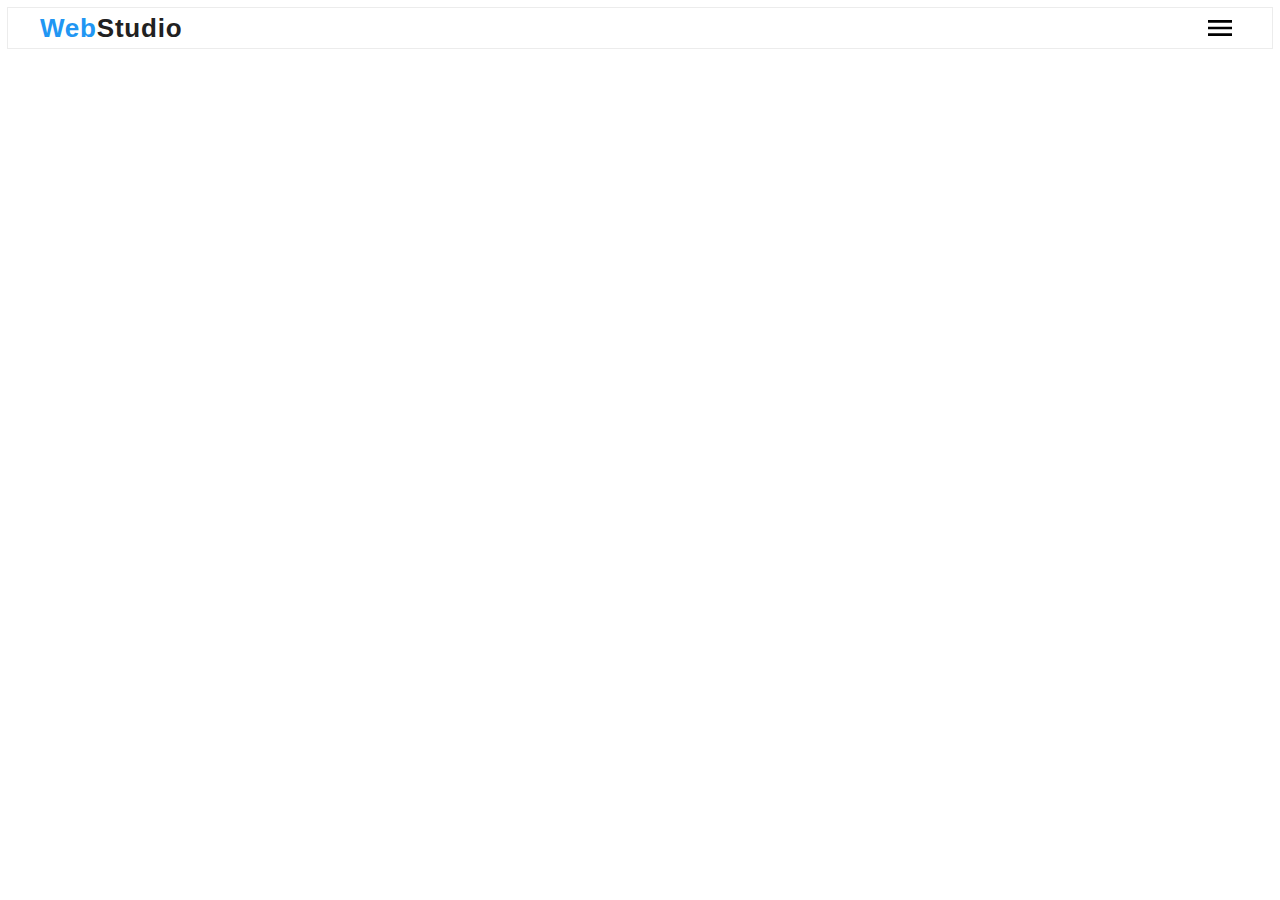
==== index.html @ 84f1f4fd "mob-menu" ====
<!DOCTYPE html>
<html lang="ru">
	<head>
		<meta charset="UTF-8" />
		<meta http-equiv="X-UA-Compatible" content="IE=edge" />
		<meta name="viewport" content="width=device-width, initial-scale=1.0" />
		<title>Document</title>
		<link rel="preconnect" href="https://fonts.googleapis.com" />
		<link rel="preconnect" href="https://fonts.gstatic.com" crossorigin />
		<link
			href="https://fonts.googleapis.com/css2?family=Montserrat:wght@400;500;700&family=Roboto&display=swap"
			rel="stylesheet"
		/>
		<link
			rel="stylesheet"
			href="https://cdnjs.cloudflare.com/ajax/libs/modern-normalize/1.1.0/modern-normalize.min.css"
			integrity="sha512-wpPYUAdjBVSE4KJnH1VR1HeZfpl1ub8YT/NKx4PuQ5NmX2tKuGu6U/JRp5y+Y8XG2tV+wKQpNHVUX03MfMFn9Q=="
			crossorigin="anonymous"
			referrerpolicy="no-referrer"
		/>
		
		<link rel="stylesheet" href="./css/main.min.css" />

	</head>
	<body>
		<!--Шапка-->
		<header class="header">
			<div class="header__container container">
				<nav class="header__site-nav">
					<a class="header__logo logo" href="./index.html">
						Web<span class="logo--black">Studio</span>
					</a>
					<ul class="header-nav">
						<li class="header-nav__item">
							<a class="header-nav__link nav-link nav-link--current nav-link--active " href="./index.html">Студия</a>
						</li>
						<li class="header-nav__item">
							<a class="header-nav__link" href="./portfolio.html">Портфолио</a>
						</li>
						<li class="header-nav__item">
							<a class="header-nav__link" href="#">Контакты</a>
						</li>
					</ul>
				</nav>

				<ul class="header-contacts">
					<li class="header-contacts__item">
						<a class="header-contacts__link " href="mailto:info@devstudio.com">
							<svg class="header-contacts__icons" width="16" height="12">
								<use href="./images/icons.svg#envelope"></use>
							</svg>
							info@devstudio.com
						</a>
					</li>
					<li class="header-contacts__item">
						<a class=" header-contacts__link " href="tel:+380961111111">
							<svg class="header-contacts__icons" width="10" height="16">
								<use href="./images/icons.svg#smartphone"></use>
							</svg>
							+38 096 111 11 11
						</a>
					</li>
				</ul>
				<button type="button" class="header-menu-btn" data-open-menu >
					<svg class="header-menu-btn__icon" width="24" height="16">
						<use href="./images/icons.svg#icon-menu"></use>
					</svg>
				</button>
				<div class="mob-menu mob-menu--relative is-hidden" data-mob-menu >
					
					<button type="button" class="close-menu-btn" data-close-menu>
						<svg class="close-menu-btn__icon" width="18" height="18">
							<use href="./images/icons.svg#vector"></use>
						</svg>
					</button>

					<ul class="mob-menu-list">
					<li class="mob-menu-list__item">
						<a class="mob-menu-list__link mob-menu-active" href="./index.html">Студия</a>
					</li>
					<li class="mob-menu-list__item">
						<a class="mob-menu-list__link" href="./portfolio.html">Портфолио</a>
					</li>
					<li class="mob-menu-list__item">
						<a class="mob-menu-list__link" href="#">Контакты</a>
					</li>
					</ul>
					<div class="mob-menu-connect">
					<a class=" mob-menu-tel mob-menu-tel--indent" href="tel:+380961111111">
						+38 096 111 11 11
					</a>
					<a class="mob-menu-mail mob-menu-mail--indent" href="mailto:info@devstudio.com">						
						info@devstudio.com
					</a>
					<ul class="mob-social-list">
                        <li class="mob-social-list__item">
							<a href="#" class="mob-social-list__link social-dash social-dash--indent">
							Instagram
							</a>
						</li>
						<li class="mob-social-list__item">
							<a href="#" class="mob-social-list__link social-dash">
							Twitter
							</a>
						</li>
						<li class="mob-social-list__item">
							<a href="#" class="mob-social-list__link social-dash">
							Facebook
							</a>
						</li>
						<li class="mob-social-list__item">
							<a href="#" class="mob-social-list__link">
							LinkedIn
							</a>
						</li>
					</ul>
					</div>
					
				</div>
			</div>
		</header>

		<!--<main>-->
			<!-- Герой-->
			<!--<section class="hero hero--indent">
				<div class="container hero__container">
					<h1 class="hero__title">Эффективные решения для вашего бизнеса</h1>
					<button class="hero__button" type="button" data-modal-open>Заказать услугу</button>
				</div>
			</section>-->
			<!--Особенности -->
			<!--<section class="features section">
				<div class="container">
					<h2 class="visually-hidden">Особенности компании</h2>
					<ul class="features-list">
						<li class="features-list__item">
							<div class="features-list__icon">
								<svg  width="70" height="70">
									<use href="./images/icons.svg#antenna"></use>
								</svg>
							</div>
							<h3 class="features-list__subtitle">Внимание к деталям</h3>
							<p class="features-list__text">Идейные соображения, а также начало повседневной работы по формированию позиции.</p>
						</li>
						<li class="features-list__item">
							<div class="features-list__icon">
								<svg  width="70" height="70">
									<use href="./images/icons.svg#clock"></use>
								</svg>
							</div>
							<h3 class="features-list__subtitle">Пунктуальность</h3>
							<p class="features-list__text">
								Задача организации, в особенности же рамки и место обучения кадров влечет за собой.
							</p>
						</li>
						<li class="features-list__item">
							<div class="features-list__icon">
								<svg width="70" height="70">
									<use href="./images/icons.svg#diagram"></use>
								</svg>
							</div>
							<h3 class="features-list__subtitle">Планирование</h3>
							<p class="features-list__text">
								Равным образом консультация с широким активом в значительной степени обуславливает.
							</p>
						</li>
						<li class="features-list__item">
							<div class="features-list__icon">
								<svg width="70" height="70">
									<use href="./images/icons.svg#astronaut"></use>
								</svg>
							</div>
							<h3 class="features-list__subtitle">Современные технологии.</h3>
							<p class="features-list__text">Значимость этих проблем настолько очевидна, что реализация плановых заданий.</p>
						</li>
					</ul>
					</div>
					</section>-->
					<!-- Блок чем занимаемся -->
					<!--<section class="about">
						<div class="container">

					<h2 class="about__title">Чем мы занимаемся</h2>

					<ul class="about-list">
						<li class="about-list__item">
							<div class="about-list__content">
								<img 
								src="./images/section2/img4" 
								alt="на компютере пишут код" 
								width="370" 
								height="294"
								/>
								<p class="about-list__text">Десктопные приложения</p>
							</div>
						</li>
						<li class="about-list__item">
							<div class="about-list__content">
								<img
									src="./images/section2/img5"
									alt="на компютере избражено мобильные приложения"
									width="370"
									height="294"
								/>
								<p class="about-list__text">Мобильные приложения</p>
							</div>
						</li>
						<li class="about-list__item">
							<div class="about-list__content">
								<img 
								src="./images/section2/img6" 
								alt="на планшете изображена фигура" 
								width="370" 
								height="294"
								/>
								<p class="about-list__text">Дизайнерские решения</p>
							</div>
						</li>
					</ul>
					</div>
				
				</section>-->
			

			<!-- Блок Наша команда -->
			<!--<section class="team section">
				<div class="container">
					<h2 class="team__title">Наша команда</h2>
					<ul class="team-list">
						<li class="team-list__item">
							<img src="./images/section3/img.jpg" alt="Игорь Демьяненко" width="270" height="260" />
							<div>
								<h3 class="team-list__subtitle">Игорь Демьяненко</h3>
								<p lang="en" class="team-list__text">Product Designer</p>
								<ul class="social-list">
									<li class="social-list__item">
										<a class="social-list__link " href="">
											<svg class="social-list__icon" width="20" height="20">
												<use href="./images/icons.svg#instagram"></use>
											</svg>
										</a>
									</li>
									<li class="social-list__item">
										<a class="social-list__link " href="">
											<svg class="social-list__icon" width="20" height="20">
												<use href="./images/icons.svg#twitter"></use>
											</svg>
										</a>
									</li>

									<li class="social-list__item">
										<a class="social-list__link " href="">
											<svg class="social-list__icon" width="20" height="20">
												<use href="./images/icons.svg#facebook"></use>
											</svg>
										</a>
									</li>

									<li class="social-list__item">
										<a class="social-list__link " href="">
											<svg class="social-list__icon" width="20" height="20">
												<use href="./images/icons.svg#linkedin"></use>
											</svg>
										</a>
									</li>
								</ul>
							</div>
						</li>
						<li class="team-list__item">
							<img src="./images/section3/img1" alt="Ольга Репина" width="270" height="260" />
							<div>
								<h3 class="team-list__subtitle">Ольга Репина</h3>
								<p lang="en" class="team-list__text">Frontend Developer</p>
								<ul class="social-list social-list--indent">
									<li class="social-list__item">
										<a class="social-list__link " href="">
											<svg class="social-list__icon" width="20" height="20">
												<use href="./images/icons.svg#instagram"></use>
											</svg>
										</a>
									</li>
									<li class="social-list__item">
										<a class="social-list__link " href="">
											<svg class="social-list__icon" width="20" height="20">
												<use href="./images/icons.svg#twitter"></use>
											</svg>
										</a>
									</li>
								
									<li class="social-list__item">
										<a class="social-list__link " href="">
											<svg class="social-list__icon" width="20" height="20">
												<use href="./images/icons.svg#facebook"></use>
											</svg>
										</a>
									</li>
								
									<li class="social-list__item">
										<a class="social-list__link " href="">
											<svg class="social-list__icon" width="20" height="20">
												<use href="./images/icons.svg#linkedin"></use>
											</svg>
										</a>
									</li>
								</ul>
							</div>
						</li>
						<li class="team-list__item">
							<img src="./images/section3/img2" alt="Николай Тарасов" width="270" height="260" />
							<div>
								<h3 class="team-list__subtitle">Николай Тарасов</h3>
								<p lang="en" class="team-list__text">Marketing</p>
								<ul class="social-list">
									<li class="social-list__item">
										<a class="social-list__link " href="">
											<svg class="social-list__icon" width="20" height="20">
												<use href="./images/icons.svg#instagram"></use>
											</svg>
										</a>
									</li>
									<li class="social-list__item">
										<a class="social-list__link " href="">
											<svg class="social-list__icon" width="20" height="20">
												<use href="./images/icons.svg#twitter"></use>
											</svg>
										</a>
									</li>
								
									<li class="social-list__item">
										<a class="social-list__link " href="">
											<svg class="social-list__icon" width="20" height="20">
												<use href="./images/icons.svg#facebook"></use>
											</svg>
										</a>
									</li>
								
									<li class="social-list__item">
										<a class="social-list__link " href="">
											<svg class="social-list__icon" width="20" height="20">
												<use href="./images/icons.svg#linkedin"></use>
											</svg>
										</a>
									</li>
								</ul>
							</div>
						</li>
						<li class="team-list__item">
							<img src="./images/section3/img3" alt="Михаил Ермаков" width="270" height="260" />
							<div>
								<h3 class="team-list__subtitle">Михаил Ермаков</h3>
								<p lang="en" class="team-list__text">UI Designer</p>
								<ul class="social-list">
									<li class="social-list__item">
										<a class="social-list__link " href="">
											<svg class="social-list__icon" width="20" height="20">
												<use href="./images/icons.svg#instagram"></use>
											</svg>
										</a>
									</li>
									<li class="social-list__item">
										<a class="social-list__link " href="">
											<svg class="social-list__icon" width="20" height="20">
												<use href="./images/icons.svg#twitter"></use>
											</svg>
										</a>
									</li>
								
									<li class="social-list__item">
										<a class="social-list__link " href="">
											<svg class="social-list__icon" width="20" height="20">
												<use href="./images/icons.svg#facebook"></use>
											</svg>
										</a>
									</li>
								
									<li class="social-list__item">
										<a class="social-list__link " href="">
											<svg class="social-list__icon" width="20" height="20">
												<use href="./images/icons.svg#linkedin"></use>
											</svg>
										</a>
									</li>
								</ul>
							</div>
						</li>
					</ul>
				</div>
			</section>-->
			<!--Постоянные клиенты-->
			<!--<section class="clients section">
				<div class="container">
					<h2 class="clients__title">Постоянные клиенты</h2>

					<ul class="clients-list">
						<li class="clients-list__item">
							<a class="clients-list__link" href="">
								<svg class="clients-list__icon" width="106" height="60">
									<use href="./images/icons.svg#logo-one"></use>
								</svg>
							</a>
						</li>

						<li class="clients-list__item">
							<a class="clients-list__link" href="">
								<svg class="clients-list__icon" width="106" height="60">
									<use href="./images/icons.svg#logo-two"></use>
								</svg>
							</a>
						</li>

						<li class="clients-list__item">
							<a class="clients-list__link" href="">
								<svg class="clients-list__icon" width="106" height="60">
									<use href="./images/icons.svg#logo-three"></use>
								</svg>
							</a>
						</li>

						<li class="clients-list__item">
							<a class="clients-list__link" href="">
								<svg class="clients-list__icon" width="106" height="60">
									<use href="./images/icons.svg#logo-four"></use>
								</svg>
							</a>
						</li>

						<li class="clients-list__item">
							<a class="clients-list__link" href="">
								<svg class="clients-list__icon" width="106" height="60">
									<use href="./images/icons.svg#logo-five"></use>
								</svg>
							</a>
						</li>

						<li class="clients-list__item">
							<a class="clients-list__link" href="">
								<svg class="clients-list__icon" width="106" height="60">
									<use href="./images/icons.svg#logo-six"></use>
								</svg>
							</a>
						</li>
					</ul>
				</div>
			</section>
		</main>-->

		<!-- Подвал -->
		<!--<footer class="footer">
			<div class="footer__container container">
				<div class="address-container">
					<a href="./index.html" class="footer__logo logo">
						Web<span class="logo--white">Studio</span>
					</a>
					<address>
						<ul class="footer-contacts">
							<li class="footer-contacts__item">
								<a
									class="footer-contacts__link address address--white "
									href="https://www.google.com/maps/place/%D0%B1%D1%83%D0%BB.+%D0%9B%D0%B5%D1%81%D0%B8+%D0%A3%D0%BA%D1%80%D0%B0%D0%B8%D0%BD%D0%BA%D0%B8,+26,+%D0%9A%D0%B8%D0%B5%D0%B2,+02000/@50.4265807,30.5361971,17z/data=!4m13!1m7!3m6!1s0x40d4cf0e033ecbe9:0x57a4dffefec77da0!2z0LHRg9C7LiDQm9C10YHQuCDQo9C60YDQsNC40L3QutC4LCAyNiwg0JrQuNC10LIsIDAyMDAw!3b1!8m2!3d50.4265807!4d30.5383858!3m4!1s0x40d4cf0e033ecbe9:0x57a4dffefec77da0!8m2!3d50.4265807!4d30.5383858"
									target="_blank"
									rel="nofollow"
								>
									г. Киев, пр-т Леси Украинки, 26
								</a>
							</li>
							<li class="footer-contacts__item">
								<a class="footer-contacts__link" href="mailto:info@example.com">info@example.com</a>
							</li>
							<li class="footer-contacts__item">
								<a class="footer-contacts__link " href="tel:+380991111111">+38 099 111 11 11</a>
							</li>
						</ul>
					</address>
				</div>-->
				<!-- Социальные сети-->

				<!--<section class="footer-join ">
					<h3 class="footer-join__title">присоединяйтесь</h3>

					<ul class="social-list">
						<li class="social-list__item">
							<a class="social-list__link social-footer social-footer--dark " href="">
								<svg class="social-footer__icon" width="20" height="20">
									<use href="./images/icons.svg#instagram"></use>
								</svg>
							</a>
						</li>

						<li class="social-list__item">
							<a class="social-list__link social-footer social-footer--dark" href="">
								<svg class="social-footer__icon" width="20" height="20">
									<use href="./images/icons.svg#twitter"></use>
								</svg>
							</a>
						</li>

						<li class="social-list__item">
							<a class="social-list__link social-footer social-footer--dark" href="">
								<svg class="social-footer__icon " width="20" height="20">
									<use href="./images/icons.svg#facebook"></use>
								</svg>
							</a>
						</li>

						<li class="social-list__item">
							<a class="social-list__link social-footer social-footer--dark" href="">
								<svg class="social-footer__icon" width="20" height="20">
									<use href="./images/icons.svg#linkedin"></use>
								</svg>
							</a>
						</li>
					</ul>
				</section>-->
				<!-- Подписка на рассылку -->
				<!--<section class="footer-subscribe">
					<h2 class="footer-subscribe__title">Подпишитесь на рассылку</h2>
				<form action="#" class="subscribe-form" autocomplete="on" >
					
					<input type="email" name="email" placeholder="E-mail" autofocus required class="subscribe-form__mail"/>

					<button type="submit" class="subscribe-btn">
						<span class="subscribe-btn__text">Подписаться</span>

						<svg class="subscribe-btn__icon" width="24" height="24">
							<use href="./images/icons.svg#icon-icon-send"></use>
						</svg>
					</button>
		</section>
				</form>
			</div>
		</footer>-->
		<!--Модальное окно-->
		<div class="backdrop is-hidden" data-modal>
			<div class="modal">
				<button type="button" class="btn-close" data-modal-close>
					<svg class="btn-close__icon" width="11" height="11">
						<use href="./images/icons.svg#vector"></use>
					</svg>
				</button>
				<h2 class="modal__title">Оставьте свои данные, мы вам перезвоним</h2>

		<form action="#" autocomplete="on">
			
			<label for="user-name" class="modal__label">Имя</label>
			<div class="modal-field">
			<input type="text" name="name" id="user-name" class="modal-field__input" autofocus required/>
			<svg class="modal-field__icon" width="18" height="18">
				<use href="./images/icons.svg#icon-person-black"></use>
			</svg>
			</div>
			

			
				<label for="user-tel" class="modal__label">Телефон</label>
				<div class="modal-field modal-field--indent">
					<input type="tel" name="tel" id="user-tel" class="modal-field__input" autofocus required/>
					<svg class="modal-field__icon" width="18" height="18">
						<use href="./images/icons.svg#icon-phone-black"></use>
					</svg>
				</div>
			

			
				<label for="user-email" class="modal__label">Почта</label>
				<div class="modal-field">
					<input type="email" name="email" id="user-email" class="modal-field__input" autofocus/>
					<svg class="modal-field__icon" width="18" height="18">
						<use href="./images/icons.svg#icon-email-black"></use>
					</svg>
					</div>
				

				<div class="modal-comments">
				<label for="modal-comments" class="modal-comments__label">Комментарий</label>
				<textarea name="comments" id="modal-comments" placeholder="Введите текст" class="modal-comments__text"></textarea>
				</div>

				
					<input type="checkbox" name="subscribe" id="subscribe-on" checked class="subscribe-checkbox visually-hidden"/>
					<label for="subscribe-on" class="subscribe-checkbox__text"><span class="subscribe-checkbox__checkbox"><svg class="subscribe-checkbox__icon" width="16" height="15">
						<use href="./images/icons.svg#icon-checkbox"></use>
					</svg></span> Соглашаюсь с рассылкой и принимаю<span class="subscribe-checkbox__element">Условия договора</span></label>
					

				
				<button type="submit" class="modal-btn modal-btn--indent">Отправить</button>
				
			</div>
		</form>		

			</div>
		</div>
		<script src="./js/modal.js"></script>
		<script src="./js/menu.js"></script>
	</body>
</html>
---- css/main.min.css ----
p,h1,h2,h3,h4,h5,h6,p{margin:0}ul{list-style:none;margin:0;padding:0}img{display:block}a{text-decoration:none;color:#212121}body{font-family:"Roboto", sans-serif;color:#212121}.container{width:100%;padding-left:15px;padding-right:15px;margin:0 auto}@media screen and (min-width: 480px){.container{width:480px}}@media screen and (min-width: 768px){.container{width:768px}}@media screen and (min-width: 1200px){.container{width:1200px}}.section{padding-bottom:94px;padding-top:94px}.logo{font-family:"Raleway", sans-serif;font-size:26px;line-height:1.19;letter-spacing:.03em;font-weight:700;text-decoration:none;color:#2196F3}.logo--black{color:#212121}.logo--white{color:#fff}.header__logo{margin-right:93px;padding-top:24px;padding-bottom:24px}.footer__logo{display:block;margin-bottom:20px}.visually-hidden{position:absolute;white-space:nowrap;width:1px;height:1px;overflow:hidden;border:0;padding:0;clip:rect(0 0 0 0);clip-path:inset(50%);margin:-1px}.header{background:#fff;outline:1px solid #ececec}.header__container{display:flex;justify-content:space-between;align-items:center}.header-nav{display:none}.header-contacts{display:none}.header-menu-btn{width:40px;height:40px;padding:12px 8px;display:flex;align-items:center;justify-content:center;border:none;background:transparent;color:#000000;cursor:pointer;transition:color 250ms cubic-bezier(0.4, 0, 0.2, 1)}.header-menu-btn:focus,.header-menu-btn:hover{color:#2196f3}.header-menu-btn__icon{fill:currentColor}.mob-menu{position:fixed;width:100vw;height:100vh;top:0;z-index:5;background:#fff;padding:48px 40px;display:flex;flex-direction:column;justify-content:space-between;transition:visibility 250ms cubic-bezier(0.4, 0, 0.2, 1),opacity 250ms cubic-bezier(0.4, 0, 0.2, 1)}.close-menu-btn{position:absolute;top:10px;right:15px;width:40px;height:40px;padding:0;display:flex;align-items:center;justify-content:center;border:none;background:transparent;color:#000000;cursor:pointer;transition:color 250ms cubic-bezier(0.4, 0, 0.2, 1)}.close-menu-btn:focus,.close-menu-btn:hover{color:#2196f3}.close-menu-btn__icon{fill:currentColor}.mob-menu-list__item:not(:last-child){margin-bottom:32px}.mob-menu-list__link{font-style:normal;font-size:40px;line-height:1.17;letter-spacing:.02em;font-weight:500;color:#212121}.mob-menu-active{color:#2196F3}.mob-menu-tel{display:block;font-style:normal;font-size:34px;line-height:1.17;letter-spacing:.02em;font-weight:500;color:#2196F3}.mob-menu-tel--indent{margin-bottom:32px}.mob-menu-mail{display:block;font-style:normal;font-size:24px;line-height:1.17;letter-spacing:.02em;font-weight:500;color:#757575}.mob-menu-mail--indent{margin-bottom:64px}.mob-social-list{display:flex}.mob-social-list__link{font-style:normal;font-size:18px;line-height:1.22;letter-spacing:.02em;font-weight:500;color:#2196F3}.social-dash::after{content:"";border:1px solid rgba(33,33,33,0.2);transform:rotate(90deg);background-color:rgba(33,33,33,0.2);margin-left:10px;margin-right:10px}.hero{padding-top:200px;padding-bottom:200px;text-align:center;background:#2F303A;background-image:linear-gradient(rgba(47,48,58,0.4), rgba(47,48,58,0.4)),url("../images/hero.jpg");background-position:center;background-size:cover;background-repeat:no-repeat;max-width:1600px}.hero--indent{margin:0 auto}.hero__container{display:flex;flex-direction:column;align-items:center}.hero__title{color:#fff;font-weight:900;font-size:44px;line-height:1.36;letter-spacing:.06em;font-weight:400;text-align:center;text-transform:uppercase;width:696px;margin-bottom:30px;margin-left:auto;margin-right:auto}.hero__button{font-family:inherit;font-weight:700;font-size:16px;line-height:1.87;letter-spacing:.06em;font-weight:400;align-items:center;color:#fff;background-color:#2196F3;padding:10px 32px;cursor:pointer;border:none;border-radius:4px;transition:background-color 250ms cubic-bezier(0.4, 0, 0.2, 1)}.hero__button:hover{background-color:#188ce8}.features{background:#fff}.features-list{display:flex}.features-list__item:not(:last-child){margin-right:30px}.features-list__icon{width:270px;height:120px;background-color:#f5f4fa;border-radius:4px;display:flex;justify-content:center;align-items:center;margin-bottom:30px}.features-list__subtitle{font-size:14px;line-height:1.14;letter-spacing:.03em;font-weight:700;text-transform:uppercase;color:#212121;margin-bottom:10px}.features-list__text{font-size:14px;line-height:1.71;letter-spacing:.03em;font-weight:400;color:#757575}.about{background:#fff;margin-bottom:94px}.about__title{font-size:36px;line-height:1.17;letter-spacing:.03em;font-weight:700;text-align:center;color:#212121;margin-bottom:50px}.about-list{display:flex}.about-list__item{flex-basis:calc((100% - 60px) / 3)}.about-list__item:not(:last-child){margin-right:30px}.about-list__content{position:relative}.about-list__text{position:absolute;width:100%;height:70px;bottom:0;left:0;font-size:14px;line-height:1.14;letter-spacing:.03em;font-weight:700;text-align:center;text-transform:uppercase;color:#fff;background-color:rgba(47,48,58,0.8);padding-top:27px;padding-bottom:27px}.team{background:#F5F4FA}.team__title{font-size:36px;line-height:1.17;letter-spacing:.03em;font-weight:700;text-align:center;color:#212121;margin-bottom:50px}.team-list{display:flex}.team-list__item{flex-basis:calc((100% - 90px) / 4);margin-right:30px;background:#fff;box-shadow:0px 1px 3px rgba(0,0,0,0.12),0px 1px 1px rgba(0,0,0,0.14),0px 2px 1px rgba(0,0,0,0.2);border-radius:0px 0px 4px 4px}.team-list__item:last-child{margin-right:0px}.team-list__subtitle{font-size:16px;line-height:1.19;letter-spacing:.03em;font-weight:500;text-align:center;color:#212121;margin-top:30px;margin-bottom:10px}.team-list__text{font-size:16px;line-height:1.19;letter-spacing:.03em;font-weight:400;font-size:16px;text-align:center;color:#757575;margin-bottom:16px}.clients{background:#fff}.clients__title{font-size:36px;line-height:1.17;letter-spacing:.03em;font-weight:700;text-align:center;color:#212121;margin-bottom:50px}.clients-list{display:flex;justify-content:center;align-items:center}.clients-list__item{width:170px;height:92px}.clients-list__item:not(:last-child){margin-right:30px}.clients-list__link{width:100%;height:100%;border-radius:4px;border:1px solid #afb1b8;color:#afb1b8;display:flex;justify-content:center;align-items:center;transition:color 250ms cubic-bezier(0.4, 0, 0.2, 1),border-color 250ms cubic-bezier(0.4, 0, 0.2, 1)}.clients-list__link:focus,.clients-list__link:hover{color:#2196F3;border-color:#2196F3}.clients-list__icon{fill:currentColor}.footer{background:#2F303A;padding-bottom:60px;padding-top:60px}.footer__container{display:flex}.footer-contacts__item:not(:last-child){margin-bottom:9px}.footer-contacts__link{font-style:normal;font-size:14px;line-height:1.71;letter-spacing:.03em;font-weight:400;color:rgba(255,255,255,0.6);transition:color 250ms cubic-bezier(0.4, 0, 0.2, 1)}.footer-contacts__link:hover,.footer-contacts__link:focus{color:#2196f3}.address--white{color:#fff}.footer-join{padding-top:12px;padding-bottom:40px;padding-left:70px}.footer-join__title{font-size:14px;line-height:1.14;letter-spacing:.03em;font-weight:700;text-transform:uppercase;color:#fff;margin-bottom:20px}.footer-subscribe{padding-left:93px;padding-top:12px;width:570px}.footer-subscribe__title{font-size:14px;line-height:1.14;letter-spacing:.03em;font-weight:700;text-transform:uppercase;color:#fff;margin-bottom:20px}.subscribe-form{display:flex}.subscribe-form__mail{width:358px;padding-top:15px;padding-bottom:15px;padding-left:16px;margin-right:12px;font-size:16px;line-height:1.25;letter-spacing:.03em;font-weight:400;color:rgba(255,255,255,0.6);background:transparent;border:1px solid rgba(255,255,255,0.3);border-radius:4px;box-sizing:border-box;filter:drop-shadow(0px 4px 4px rgba(0,0,0,0.15))}.subscribe-form__mail::placeholder{font-size:16px;line-height:1.25;letter-spacing:.03em;font-weight:400;color:rgba(255,255,255,0.6)}.subscribe-form__mail:focus{outline:transparent}.subscribe-btn{padding:10px 13px 10px 29px;background:#2196F3;box-shadow:0px 4px 4px rgba(0,0,0,0.15);border-radius:4px;cursor:pointer;display:flex;align-items:center}.subscribe-btn__text{font-size:16px;line-height:1.87;letter-spacing:.06em;font-weight:700;text-align:center;color:#fff}.subscribe-btn__icon{margin-left:10px;fill:#ffffff}.menu-section{color:#fff;padding-top:94px;padding-bottom:50px}.portfolio-menu{display:flex;justify-content:center}.portfolio-menu__item{transition:box-shadow 250ms cubic-bezier(0.4, 0, 0.2, 1),order-radius 250ms cubic-bezier(0.4, 0, 0.2, 1)}.portfolio-menu__item:not(:last-child){margin-right:8px}.portfolio-menu__item:focus,.portfolio-menu__item:hover{box-shadow:0px 3px 1px rgba(0,0,0,0.1),0px 1px 2px rgba(0,0,0,0.08),0px 2px 2px rgba(0,0,0,0.12);border-radius:4px}.portfolio-menu__button{font-size:16px;line-height:1.62;letter-spacing:.03em;font-weight:500;text-align:center;color:#212121;background:#F5F4FA;border:none;border-radius:4px;cursor:pointer;transition:color 250ms cubic-bezier(0.4, 0, 0.2, 1),background-color 250ms cubic-bezier(0.4, 0, 0.2, 1);padding:6px 22px}.portfolio-menu__button:focus,.portfolio-menu__button:hover{background-color:#2196F3;color:#fff}.projects-section{background:#fff;padding-bottom:94px}.projects-list{display:flex;flex-wrap:wrap}.projects-list__item{flex-basis:calc((100% - 60px) / 3);margin-bottom:30px;margin-right:30px;outline:1px solid #eeeeee;transition:box-shadow 250ms cubic-bezier(0.4, 0, 0.2, 1)}.projects-list__item:nth-child(3n){margin-right:0px}.projects-list__item:nth-last-child(-n+3){margin-bottom:0px}.projects-list__item:hover,.projects-list__item:focus{box-shadow:1px 4px 6px 0px rgba(0,0,0,0.16),0px 4px 4px 0px rgba(0,0,0,0.06)}.projects-list__link{cursor:pointer}.projects-img{position:relative;overflow:hidden}.projects-img__img{display:block;max-width:100%;height:auto}.projects-img__hover{position:absolute;width:100%;height:100%;bottom:0;left:0;transform:translateY(100%);transition:transform 250ms cubic-bezier(0.4, 0, 0.2, 1);overflow:auto;font-size:18px;line-height:1.55;letter-spacing:.03em;font-weight:400;color:#fff;background-color:rgba(33,150,243,0.9);padding:63px 24px}.projects-list__item:hover .projects-img__hover{transform:translateY(0%)}.projects-content{padding:20px 24px;width:370px;background:#ffffff}.projects-content__subtitle{font-size:18px;line-height:2;letter-spacing:.06em;font-weight:700;color:#212121;margin-bottom:4px}.projects-content__text{font-size:16px;line-height:1.87;letter-spacing:.03em;font-weight:400;color:#757575}.backdrop{width:100vw;height:100vh;background-color:rgba(0,0,0,0.2);position:fixed;top:0;left:0;transition:visibility 250ms cubic-bezier(0.4, 0, 0.2, 1),opacity 250ms cubic-bezier(0.4, 0, 0.2, 1)}.is-hidden{visibility:hidden;opacity:0;pointer-events:none}.backdrop.is-hidden .modal{transform:scale(0.5) rotateX(-60deg);background-color:#fff}.modal{width:528px;min-height:581px;padding:40px;background-color:#ffffff;border-radius:4px;box-shadow:0px 2px 1px 0px rgba(0,0,0,0.2),0px 1px 1px 0px rgba(0,0,0,0.14),0px 1px 3px 0px rgba(0,0,0,0.12);position:absolute;top:50%;left:50%;transform:scale(1) rotateX(0) translate(-50%, -50%);transition-property:background-color}.modal__title{font-size:20px;line-height:1.15;letter-spacing:.03em;font-weight:700;text-align:center;color:var(--second-title-color);margin-bottom:12px}.modal__label{font-size:12px;line-height:1.17;letter-spacing:.01em;font-weight:400;color:#757575;margin-bottom:4px}.btn-close{position:absolute;top:8px;right:8px;width:30px;height:30px;background-color:#fff;color:#000000;border-radius:50%;border:1px solid rgba(0,0,0,0.1);display:flex;align-items:center;justify-content:center;transition:color 250ms cubic-bezier(0.4, 0, 0.2, 1),opacity 250ms cubic-bezier(0.4, 0, 0.2, 1);cursor:pointer}.btn-close:focus,.btn-close:hover{color:#2196f3}.btn-close__icon{fill:currentColor}.modal-field{position:relative}.modal-field--inden{margin-bottom:10px}.modal-field__input{display:block;width:100%;height:40px;padding-left:42px;font-size:14px;line-height:1.14;letter-spacing:.01em;font-weight:400;border:1px solid rgba(33,33,33,0.2);box-sizing:border-box;border-radius:4px;transition:border 250ms cubic-bezier(0.4, 0, 0.2, 1);outline:transparent}.modal-field__input:focus{border:1px solid #2196f3}.modal-field__icon{position:absolute;top:50%;transform:translateY(-50%);left:14px;transition:fill 250ms cubic-bezier(0.4, 0, 0.2, 1)}.modal-field .modal-field__input:focus+.modal-field__icon{fill:#2196f3}.modal-comments__label{font-size:12px;line-height:1.17;letter-spacing:.01em;font-weight:400;color:#757575;margin-bottom:4px}.modal-comments__text{display:block;resize:none;width:100%;height:120px;font-size:12px;line-height:1.16;letter-spacing:.01em;font-weight:400;border:1px solid rgba(33,33,33,0.2);border-radius:4px;outline:transparent;transition:border 250ms cubic-bezier(0.4, 0, 0.2, 1);padding:12px 16px;margin-bottom:20px}.modal-comments__text::placeholder{font-size:12px;line-height:1.16;letter-spacing:.01em;font-weight:400;color:rgba(117,117,117,0.5)}.modal-comments__text:focus{border:1px solid #2196f3}.subscribe-checkbox__text{font-size:14px;line-height:1.71;letter-spacing:.03em;font-weight:400;color:#757575;margin-bottom:30px;display:flex;justify-content:space-evenly;align-items:center}.subscribe-checkbox__checkbox{content:"";width:16px;height:15px;border:2px solid #212121;border-radius:2px;display:flex;align-items:center}.subscribe-checkbox__icon{fill:transparent}.subscribe-checkbox:checked+.subscribe-checkbox__text .subscribe-checkbox__checkbox{background:#188ce8;border:none}.subscribe-checkbox:checked+.subscribe-checkbox__text .subscribe-checkbox__icon{fill:#ffffff}.subscribe-checkbox__element{color:#2196f3;position:relative}.subscribe-checkbox__element::after{content:"";width:100%;height:1px;background-color:#2196f3;position:absolute;bottom:5px;left:0}.modal-btn{display:block;font-size:16px;line-height:1.87;letter-spacing:.06em;font-weight:700;text-align:center;align-items:center;color:#fff;background-color:#2196f3;box-shadow:0px 4px 4px rgba(0,0,0,0.15);border-radius:4px;border:transparent;cursor:pointer;padding:10px 55px}.modal-btn--indent{margin:0px auto}.social-list{display:flex;justify-content:center}.social-list--indent{margin-bottom:30px}.social-list__item{width:44px;height:44px}.social-list__item:not(:last-child){margin-right:10px}.social-list__link{width:100%;height:100%;border-radius:50%;display:flex;justify-content:center;align-items:center;background:transparent;color:#afb1b8;transition:color 250ms cubic-bezier(0.4, 0, 0.2, 1),background-color 250ms cubic-bezier(0.4, 0, 0.2, 1)}.social-list__link:hover{color:#ffffff;background-color:#2196f3}.social-list__icon{fill:currentColor}.social-footer--dark{background:rgba(255,255,255,0.1);color:#ffffff}.social-footer__icon{fill:currentColor}
/*# sourceMappingURL=main.min.css.map */
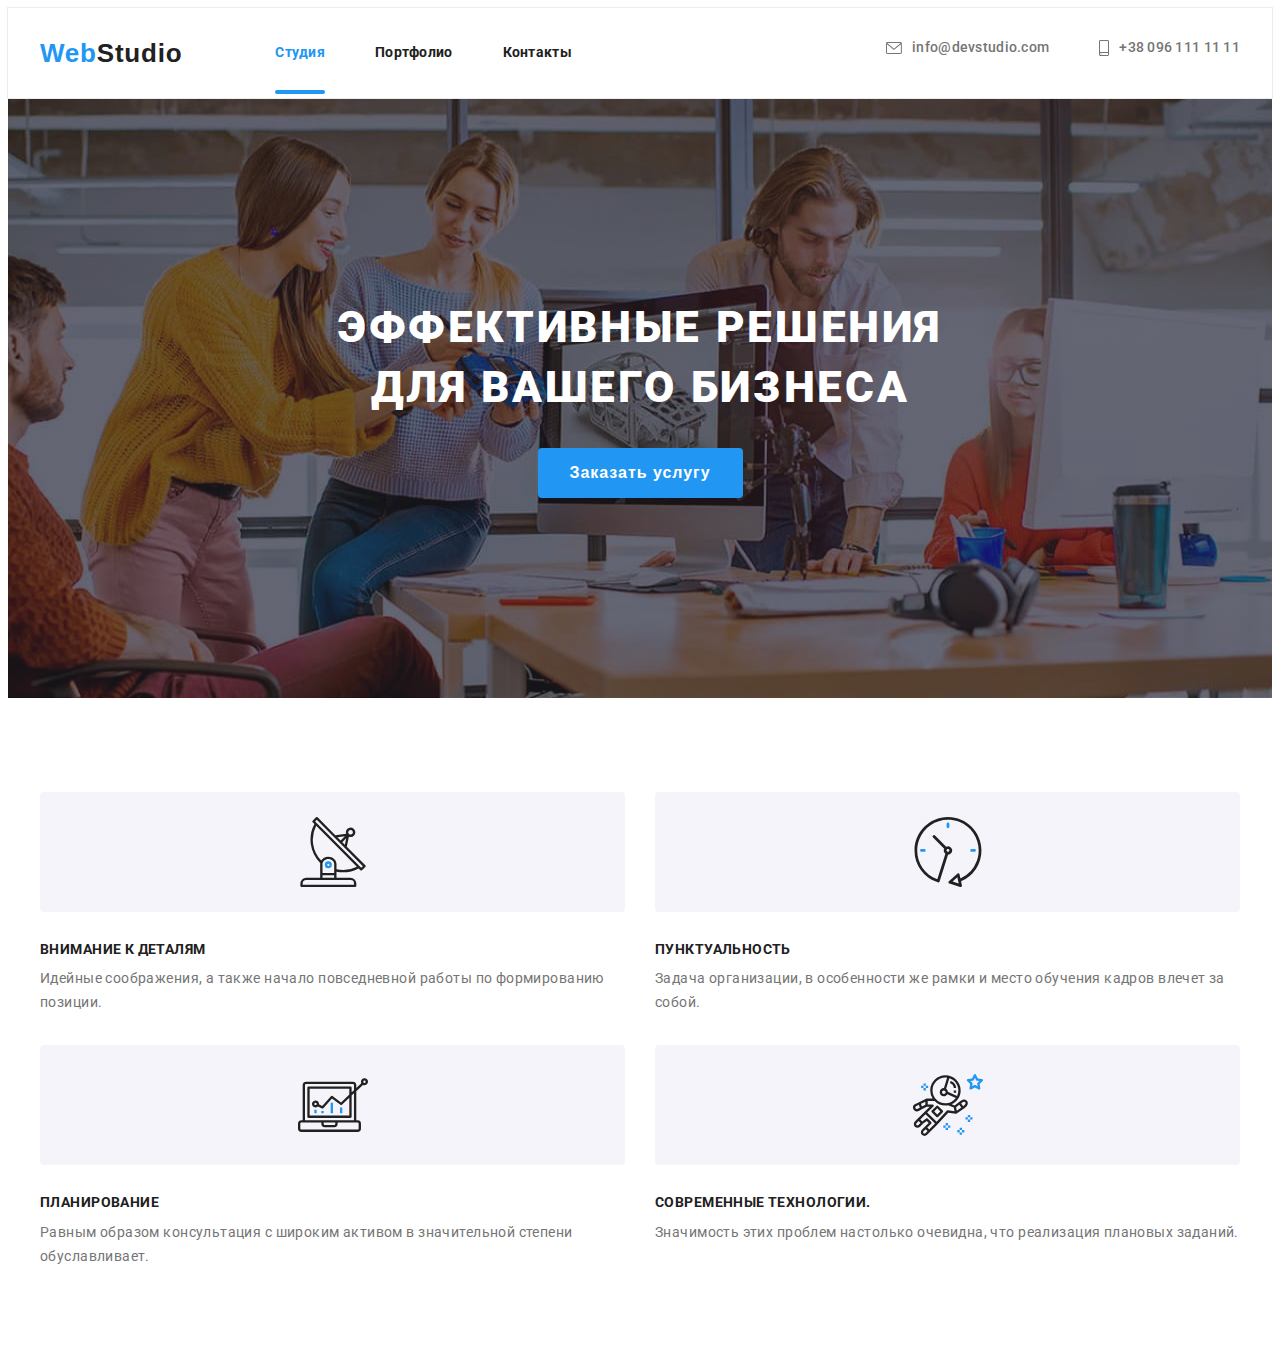
==== commit f8fcaa68: "Start feature" ====
--- a/index.html
+++ b/index.html
@@ -120,16 +120,16 @@
 			</div>
 		</header>
 
-		<!--<main>-->
+		<main>
 			<!-- Герой-->
-			<!--<section class="hero hero--indent">
+			<section class="hero hero--indent">
 				<div class="container hero__container">
 					<h1 class="hero__title">Эффективные решения для вашего бизнеса</h1>
 					<button class="hero__button" type="button" data-modal-open>Заказать услугу</button>
 				</div>
-			</section>-->
+			</section>
 			<!--Особенности -->
-			<!--<section class="features section">
+			<section class="features section">
 				<div class="container">
 					<h2 class="visually-hidden">Особенности компании</h2>
 					<ul class="features-list">
@@ -175,7 +175,7 @@
 						</li>
 					</ul>
 					</div>
-					</section>-->
+					</section>
 					<!-- Блок чем занимаемся -->
 					<!--<section class="about">
 						<div class="container">
--- a/css/main.min.css
+++ b/css/main.min.css
@@ -1,2 +1,2 @@
-p,h1,h2,h3,h4,h5,h6,p{margin:0}ul{list-style:none;margin:0;padding:0}img{display:block}a{text-decoration:none;color:#212121}body{font-family:"Roboto", sans-serif;color:#212121}.container{width:100%;padding-left:15px;padding-right:15px;margin:0 auto}@media screen and (min-width: 480px){.container{width:480px}}@media screen and (min-width: 768px){.container{width:768px}}@media screen and (min-width: 1200px){.container{width:1200px}}.section{padding-bottom:94px;padding-top:94px}.logo{font-family:"Raleway", sans-serif;font-size:26px;line-height:1.19;letter-spacing:.03em;font-weight:700;text-decoration:none;color:#2196F3}.logo--black{color:#212121}.logo--white{color:#fff}.header__logo{margin-right:93px;padding-top:24px;padding-bottom:24px}.footer__logo{display:block;margin-bottom:20px}.visually-hidden{position:absolute;white-space:nowrap;width:1px;height:1px;overflow:hidden;border:0;padding:0;clip:rect(0 0 0 0);clip-path:inset(50%);margin:-1px}.header{background:#fff;outline:1px solid #ececec}.header__container{display:flex;justify-content:space-between;align-items:center}.header-nav{display:none}.header-contacts{display:none}.header-menu-btn{width:40px;height:40px;padding:12px 8px;display:flex;align-items:center;justify-content:center;border:none;background:transparent;color:#000000;cursor:pointer;transition:color 250ms cubic-bezier(0.4, 0, 0.2, 1)}.header-menu-btn:focus,.header-menu-btn:hover{color:#2196f3}.header-menu-btn__icon{fill:currentColor}.mob-menu{position:fixed;width:100vw;height:100vh;top:0;z-index:5;background:#fff;padding:48px 40px;display:flex;flex-direction:column;justify-content:space-between;transition:visibility 250ms cubic-bezier(0.4, 0, 0.2, 1),opacity 250ms cubic-bezier(0.4, 0, 0.2, 1)}.close-menu-btn{position:absolute;top:10px;right:15px;width:40px;height:40px;padding:0;display:flex;align-items:center;justify-content:center;border:none;background:transparent;color:#000000;cursor:pointer;transition:color 250ms cubic-bezier(0.4, 0, 0.2, 1)}.close-menu-btn:focus,.close-menu-btn:hover{color:#2196f3}.close-menu-btn__icon{fill:currentColor}.mob-menu-list__item:not(:last-child){margin-bottom:32px}.mob-menu-list__link{font-style:normal;font-size:40px;line-height:1.17;letter-spacing:.02em;font-weight:500;color:#212121}.mob-menu-active{color:#2196F3}.mob-menu-tel{display:block;font-style:normal;font-size:34px;line-height:1.17;letter-spacing:.02em;font-weight:500;color:#2196F3}.mob-menu-tel--indent{margin-bottom:32px}.mob-menu-mail{display:block;font-style:normal;font-size:24px;line-height:1.17;letter-spacing:.02em;font-weight:500;color:#757575}.mob-menu-mail--indent{margin-bottom:64px}.mob-social-list{display:flex}.mob-social-list__link{font-style:normal;font-size:18px;line-height:1.22;letter-spacing:.02em;font-weight:500;color:#2196F3}.social-dash::after{content:"";border:1px solid rgba(33,33,33,0.2);transform:rotate(90deg);background-color:rgba(33,33,33,0.2);margin-left:10px;margin-right:10px}.hero{padding-top:200px;padding-bottom:200px;text-align:center;background:#2F303A;background-image:linear-gradient(rgba(47,48,58,0.4), rgba(47,48,58,0.4)),url("../images/hero.jpg");background-position:center;background-size:cover;background-repeat:no-repeat;max-width:1600px}.hero--indent{margin:0 auto}.hero__container{display:flex;flex-direction:column;align-items:center}.hero__title{color:#fff;font-weight:900;font-size:44px;line-height:1.36;letter-spacing:.06em;font-weight:400;text-align:center;text-transform:uppercase;width:696px;margin-bottom:30px;margin-left:auto;margin-right:auto}.hero__button{font-family:inherit;font-weight:700;font-size:16px;line-height:1.87;letter-spacing:.06em;font-weight:400;align-items:center;color:#fff;background-color:#2196F3;padding:10px 32px;cursor:pointer;border:none;border-radius:4px;transition:background-color 250ms cubic-bezier(0.4, 0, 0.2, 1)}.hero__button:hover{background-color:#188ce8}.features{background:#fff}.features-list{display:flex}.features-list__item:not(:last-child){margin-right:30px}.features-list__icon{width:270px;height:120px;background-color:#f5f4fa;border-radius:4px;display:flex;justify-content:center;align-items:center;margin-bottom:30px}.features-list__subtitle{font-size:14px;line-height:1.14;letter-spacing:.03em;font-weight:700;text-transform:uppercase;color:#212121;margin-bottom:10px}.features-list__text{font-size:14px;line-height:1.71;letter-spacing:.03em;font-weight:400;color:#757575}.about{background:#fff;margin-bottom:94px}.about__title{font-size:36px;line-height:1.17;letter-spacing:.03em;font-weight:700;text-align:center;color:#212121;margin-bottom:50px}.about-list{display:flex}.about-list__item{flex-basis:calc((100% - 60px) / 3)}.about-list__item:not(:last-child){margin-right:30px}.about-list__content{position:relative}.about-list__text{position:absolute;width:100%;height:70px;bottom:0;left:0;font-size:14px;line-height:1.14;letter-spacing:.03em;font-weight:700;text-align:center;text-transform:uppercase;color:#fff;background-color:rgba(47,48,58,0.8);padding-top:27px;padding-bottom:27px}.team{background:#F5F4FA}.team__title{font-size:36px;line-height:1.17;letter-spacing:.03em;font-weight:700;text-align:center;color:#212121;margin-bottom:50px}.team-list{display:flex}.team-list__item{flex-basis:calc((100% - 90px) / 4);margin-right:30px;background:#fff;box-shadow:0px 1px 3px rgba(0,0,0,0.12),0px 1px 1px rgba(0,0,0,0.14),0px 2px 1px rgba(0,0,0,0.2);border-radius:0px 0px 4px 4px}.team-list__item:last-child{margin-right:0px}.team-list__subtitle{font-size:16px;line-height:1.19;letter-spacing:.03em;font-weight:500;text-align:center;color:#212121;margin-top:30px;margin-bottom:10px}.team-list__text{font-size:16px;line-height:1.19;letter-spacing:.03em;font-weight:400;font-size:16px;text-align:center;color:#757575;margin-bottom:16px}.clients{background:#fff}.clients__title{font-size:36px;line-height:1.17;letter-spacing:.03em;font-weight:700;text-align:center;color:#212121;margin-bottom:50px}.clients-list{display:flex;justify-content:center;align-items:center}.clients-list__item{width:170px;height:92px}.clients-list__item:not(:last-child){margin-right:30px}.clients-list__link{width:100%;height:100%;border-radius:4px;border:1px solid #afb1b8;color:#afb1b8;display:flex;justify-content:center;align-items:center;transition:color 250ms cubic-bezier(0.4, 0, 0.2, 1),border-color 250ms cubic-bezier(0.4, 0, 0.2, 1)}.clients-list__link:focus,.clients-list__link:hover{color:#2196F3;border-color:#2196F3}.clients-list__icon{fill:currentColor}.footer{background:#2F303A;padding-bottom:60px;padding-top:60px}.footer__container{display:flex}.footer-contacts__item:not(:last-child){margin-bottom:9px}.footer-contacts__link{font-style:normal;font-size:14px;line-height:1.71;letter-spacing:.03em;font-weight:400;color:rgba(255,255,255,0.6);transition:color 250ms cubic-bezier(0.4, 0, 0.2, 1)}.footer-contacts__link:hover,.footer-contacts__link:focus{color:#2196f3}.address--white{color:#fff}.footer-join{padding-top:12px;padding-bottom:40px;padding-left:70px}.footer-join__title{font-size:14px;line-height:1.14;letter-spacing:.03em;font-weight:700;text-transform:uppercase;color:#fff;margin-bottom:20px}.footer-subscribe{padding-left:93px;padding-top:12px;width:570px}.footer-subscribe__title{font-size:14px;line-height:1.14;letter-spacing:.03em;font-weight:700;text-transform:uppercase;color:#fff;margin-bottom:20px}.subscribe-form{display:flex}.subscribe-form__mail{width:358px;padding-top:15px;padding-bottom:15px;padding-left:16px;margin-right:12px;font-size:16px;line-height:1.25;letter-spacing:.03em;font-weight:400;color:rgba(255,255,255,0.6);background:transparent;border:1px solid rgba(255,255,255,0.3);border-radius:4px;box-sizing:border-box;filter:drop-shadow(0px 4px 4px rgba(0,0,0,0.15))}.subscribe-form__mail::placeholder{font-size:16px;line-height:1.25;letter-spacing:.03em;font-weight:400;color:rgba(255,255,255,0.6)}.subscribe-form__mail:focus{outline:transparent}.subscribe-btn{padding:10px 13px 10px 29px;background:#2196F3;box-shadow:0px 4px 4px rgba(0,0,0,0.15);border-radius:4px;cursor:pointer;display:flex;align-items:center}.subscribe-btn__text{font-size:16px;line-height:1.87;letter-spacing:.06em;font-weight:700;text-align:center;color:#fff}.subscribe-btn__icon{margin-left:10px;fill:#ffffff}.menu-section{color:#fff;padding-top:94px;padding-bottom:50px}.portfolio-menu{display:flex;justify-content:center}.portfolio-menu__item{transition:box-shadow 250ms cubic-bezier(0.4, 0, 0.2, 1),order-radius 250ms cubic-bezier(0.4, 0, 0.2, 1)}.portfolio-menu__item:not(:last-child){margin-right:8px}.portfolio-menu__item:focus,.portfolio-menu__item:hover{box-shadow:0px 3px 1px rgba(0,0,0,0.1),0px 1px 2px rgba(0,0,0,0.08),0px 2px 2px rgba(0,0,0,0.12);border-radius:4px}.portfolio-menu__button{font-size:16px;line-height:1.62;letter-spacing:.03em;font-weight:500;text-align:center;color:#212121;background:#F5F4FA;border:none;border-radius:4px;cursor:pointer;transition:color 250ms cubic-bezier(0.4, 0, 0.2, 1),background-color 250ms cubic-bezier(0.4, 0, 0.2, 1);padding:6px 22px}.portfolio-menu__button:focus,.portfolio-menu__button:hover{background-color:#2196F3;color:#fff}.projects-section{background:#fff;padding-bottom:94px}.projects-list{display:flex;flex-wrap:wrap}.projects-list__item{flex-basis:calc((100% - 60px) / 3);margin-bottom:30px;margin-right:30px;outline:1px solid #eeeeee;transition:box-shadow 250ms cubic-bezier(0.4, 0, 0.2, 1)}.projects-list__item:nth-child(3n){margin-right:0px}.projects-list__item:nth-last-child(-n+3){margin-bottom:0px}.projects-list__item:hover,.projects-list__item:focus{box-shadow:1px 4px 6px 0px rgba(0,0,0,0.16),0px 4px 4px 0px rgba(0,0,0,0.06)}.projects-list__link{cursor:pointer}.projects-img{position:relative;overflow:hidden}.projects-img__img{display:block;max-width:100%;height:auto}.projects-img__hover{position:absolute;width:100%;height:100%;bottom:0;left:0;transform:translateY(100%);transition:transform 250ms cubic-bezier(0.4, 0, 0.2, 1);overflow:auto;font-size:18px;line-height:1.55;letter-spacing:.03em;font-weight:400;color:#fff;background-color:rgba(33,150,243,0.9);padding:63px 24px}.projects-list__item:hover .projects-img__hover{transform:translateY(0%)}.projects-content{padding:20px 24px;width:370px;background:#ffffff}.projects-content__subtitle{font-size:18px;line-height:2;letter-spacing:.06em;font-weight:700;color:#212121;margin-bottom:4px}.projects-content__text{font-size:16px;line-height:1.87;letter-spacing:.03em;font-weight:400;color:#757575}.backdrop{width:100vw;height:100vh;background-color:rgba(0,0,0,0.2);position:fixed;top:0;left:0;transition:visibility 250ms cubic-bezier(0.4, 0, 0.2, 1),opacity 250ms cubic-bezier(0.4, 0, 0.2, 1)}.is-hidden{visibility:hidden;opacity:0;pointer-events:none}.backdrop.is-hidden .modal{transform:scale(0.5) rotateX(-60deg);background-color:#fff}.modal{width:528px;min-height:581px;padding:40px;background-color:#ffffff;border-radius:4px;box-shadow:0px 2px 1px 0px rgba(0,0,0,0.2),0px 1px 1px 0px rgba(0,0,0,0.14),0px 1px 3px 0px rgba(0,0,0,0.12);position:absolute;top:50%;left:50%;transform:scale(1) rotateX(0) translate(-50%, -50%);transition-property:background-color}.modal__title{font-size:20px;line-height:1.15;letter-spacing:.03em;font-weight:700;text-align:center;color:var(--second-title-color);margin-bottom:12px}.modal__label{font-size:12px;line-height:1.17;letter-spacing:.01em;font-weight:400;color:#757575;margin-bottom:4px}.btn-close{position:absolute;top:8px;right:8px;width:30px;height:30px;background-color:#fff;color:#000000;border-radius:50%;border:1px solid rgba(0,0,0,0.1);display:flex;align-items:center;justify-content:center;transition:color 250ms cubic-bezier(0.4, 0, 0.2, 1),opacity 250ms cubic-bezier(0.4, 0, 0.2, 1);cursor:pointer}.btn-close:focus,.btn-close:hover{color:#2196f3}.btn-close__icon{fill:currentColor}.modal-field{position:relative}.modal-field--inden{margin-bottom:10px}.modal-field__input{display:block;width:100%;height:40px;padding-left:42px;font-size:14px;line-height:1.14;letter-spacing:.01em;font-weight:400;border:1px solid rgba(33,33,33,0.2);box-sizing:border-box;border-radius:4px;transition:border 250ms cubic-bezier(0.4, 0, 0.2, 1);outline:transparent}.modal-field__input:focus{border:1px solid #2196f3}.modal-field__icon{position:absolute;top:50%;transform:translateY(-50%);left:14px;transition:fill 250ms cubic-bezier(0.4, 0, 0.2, 1)}.modal-field .modal-field__input:focus+.modal-field__icon{fill:#2196f3}.modal-comments__label{font-size:12px;line-height:1.17;letter-spacing:.01em;font-weight:400;color:#757575;margin-bottom:4px}.modal-comments__text{display:block;resize:none;width:100%;height:120px;font-size:12px;line-height:1.16;letter-spacing:.01em;font-weight:400;border:1px solid rgba(33,33,33,0.2);border-radius:4px;outline:transparent;transition:border 250ms cubic-bezier(0.4, 0, 0.2, 1);padding:12px 16px;margin-bottom:20px}.modal-comments__text::placeholder{font-size:12px;line-height:1.16;letter-spacing:.01em;font-weight:400;color:rgba(117,117,117,0.5)}.modal-comments__text:focus{border:1px solid #2196f3}.subscribe-checkbox__text{font-size:14px;line-height:1.71;letter-spacing:.03em;font-weight:400;color:#757575;margin-bottom:30px;display:flex;justify-content:space-evenly;align-items:center}.subscribe-checkbox__checkbox{content:"";width:16px;height:15px;border:2px solid #212121;border-radius:2px;display:flex;align-items:center}.subscribe-checkbox__icon{fill:transparent}.subscribe-checkbox:checked+.subscribe-checkbox__text .subscribe-checkbox__checkbox{background:#188ce8;border:none}.subscribe-checkbox:checked+.subscribe-checkbox__text .subscribe-checkbox__icon{fill:#ffffff}.subscribe-checkbox__element{color:#2196f3;position:relative}.subscribe-checkbox__element::after{content:"";width:100%;height:1px;background-color:#2196f3;position:absolute;bottom:5px;left:0}.modal-btn{display:block;font-size:16px;line-height:1.87;letter-spacing:.06em;font-weight:700;text-align:center;align-items:center;color:#fff;background-color:#2196f3;box-shadow:0px 4px 4px rgba(0,0,0,0.15);border-radius:4px;border:transparent;cursor:pointer;padding:10px 55px}.modal-btn--indent{margin:0px auto}.social-list{display:flex;justify-content:center}.social-list--indent{margin-bottom:30px}.social-list__item{width:44px;height:44px}.social-list__item:not(:last-child){margin-right:10px}.social-list__link{width:100%;height:100%;border-radius:50%;display:flex;justify-content:center;align-items:center;background:transparent;color:#afb1b8;transition:color 250ms cubic-bezier(0.4, 0, 0.2, 1),background-color 250ms cubic-bezier(0.4, 0, 0.2, 1)}.social-list__link:hover{color:#ffffff;background-color:#2196f3}.social-list__icon{fill:currentColor}.social-footer--dark{background:rgba(255,255,255,0.1);color:#ffffff}.social-footer__icon{fill:currentColor}
+p,h1,h2,h3,h4,h5,h6,p{margin:0}ul{list-style:none;margin:0;padding:0}img{display:block}a{text-decoration:none;color:#212121}body{font-family:"Roboto", sans-serif;color:#212121;font-style:normal}.container{width:100%;padding-left:15px;padding-right:15px;margin:0 auto}@media screen and (min-width: 320px) and (max-width: 479px){.container{width:320px}}@media screen and (min-width: 480px){.container{width:480px}}@media screen and (min-width: 768px){.container{width:768px}}@media screen and (min-width: 1200px){.container{width:1200px}}.section{padding-bottom:60px;padding-top:60px}@media screen and (min-width: 1200px){.section{padding-bottom:94px;padding-top:94px}}.logo{font-family:"Raleway", sans-serif;font-size:26px;line-height:1.19;letter-spacing:.03em;font-weight:700;text-decoration:none;color:#2196F3}.logo--black{color:#212121}.logo--white{color:#fff}.header__logo{padding-top:16px;padding-bottom:24px}@media screen and (min-width: 768px){.header__logo{margin-right:88px;padding-top:26px;padding-bottom:26px}}@media screen and (min-width: 1200px){.header__logo{margin-right:93px;padding-top:24px;padding-bottom:24px}}.footer__logo{display:block;margin-bottom:20px}.visually-hidden{position:absolute;white-space:nowrap;width:1px;height:1px;overflow:hidden;border:0;padding:0;clip:rect(0 0 0 0);clip-path:inset(50%);margin:-1px}.header{background:#fff;outline:1px solid #ececec}.header__container{display:flex;justify-content:space-between;align-items:center}.header-menu-btn{width:40px;height:40px;padding:12px 8px;display:flex;align-items:center;justify-content:center;border:none;background:transparent;color:#000000;cursor:pointer;transition:color 250ms cubic-bezier(0.4, 0, 0.2, 1)}.header-menu-btn:focus,.header-menu-btn:hover{color:#2196f3}@media screen and (min-width: 768px){.header-menu-btn{display:none}}.header-menu-btn__icon{fill:currentColor}.mob-menu{position:fixed;width:100vw;height:100vh;top:0;z-index:5;background:#fff;padding:48px 40px;display:flex;flex-direction:column;justify-content:space-between;transition:visibility 250ms cubic-bezier(0.4, 0, 0.2, 1),opacity 250ms cubic-bezier(0.4, 0, 0.2, 1)}.close-menu-btn{position:absolute;top:10px;right:15px;width:40px;height:40px;padding:0;display:flex;align-items:center;justify-content:center;border:none;background:transparent;color:#000000;cursor:pointer;transition:color 250ms cubic-bezier(0.4, 0, 0.2, 1)}.close-menu-btn:focus,.close-menu-btn:hover{color:#2196f3}.close-menu-btn__icon{fill:currentColor}.mob-menu-list__item:not(:last-child){margin-bottom:32px}.mob-menu-list__link{font-style:normal;font-size:40px;line-height:1.17;letter-spacing:.02em;font-weight:500;color:#212121}.mob-menu-active{color:#2196F3}.mob-menu-tel{display:block;font-style:normal;font-size:34px;line-height:1.17;letter-spacing:.02em;font-weight:500;color:#2196F3}.mob-menu-tel--indent{margin-bottom:32px}.mob-menu-mail{display:block;font-style:normal;font-size:24px;line-height:1.17;letter-spacing:.02em;font-weight:500;color:#757575}.mob-menu-mail--indent{margin-bottom:64px}.mob-social-list{display:flex}.mob-social-list__link{font-style:normal;font-size:18px;line-height:1.22;letter-spacing:.02em;font-weight:500;color:#2196F3}.social-dash::after{content:"";border:1px solid rgba(33,33,33,0.2);transform:rotate(90deg);background-color:rgba(33,33,33,0.2);margin-left:10px;margin-right:10px}@media screen and (min-width: 768px){.header__site-nav{display:flex;align-items:center}}.header-nav{display:none}@media screen and (min-width: 768px){.header-nav{display:flex;align-items:center}}@media screen and (min-width: 768px){.header-nav__item{font-size:14px;line-height:1.14;letter-spacing:.02em;font-weight:700}.header-nav__item:not(:last-child){margin-right:50px}}@media screen and (min-width: 768px){.header-nav__link{position:relative;color:#212121;padding-top:32px;padding-bottom:32px}}@media screen and (min-width: 768px){.nav-link--active{color:#2196F3}.nav-link--current::after{content:"";width:100%;height:4px;border-radius:2px;background-color:#2196F3;position:absolute;bottom:-2px;left:0}}.header-contacts{display:none}@media screen and (min-width: 768px){.header-contacts{display:block}}@media screen and (min-width: 1200px){.header-contacts{display:flex;justify-content:space-between}}.header-contacts__item{font-size:14px;line-height:1.14;letter-spacing:.02em;font-weight:500}@media screen and (min-width: 768px){.header-contacts__item:not(:last-child){margin-bottom:10px}}@media screen and (min-width: 1200px){.header-contacts__item:not(:last-child){margin-right:50px}}.header-contacts__link{color:#757575;transition:color 250ms cubic-bezier(0.4, 0, 0.2, 1)}.header-contacts__link:hover,.header-contacts__link:focus{color:#2196F3}@media screen and (min-width: 1200px){.header-contacts__link{padding-top:32px;padding-bottom:32px;display:flex;align-items:center}}.header-contacts__icons{fill:currentColor;margin-right:10px}.hero{padding-top:118px;padding-bottom:118px;text-align:center;background:#2F303A;background-image:linear-gradient(rgba(47,48,58,0.4), rgba(47,48,58,0.4)),url("/images/hero/mob-hero-1x.jpg");background-position:center;background-size:cover;background-repeat:no-repeat}.hero--indent{margin:0 auto}@media screen and (min-width: 768px){.hero{background-image:linear-gradient(rgba(47,48,58,0.4), rgba(47,48,58,0.4)),url("/images/hero/tab-hero-1x.jpg")}}@media screen and (min-width: 1200px){.hero{background-image:linear-gradient(rgba(47,48,58,0.4), rgba(47,48,58,0.4)),url("../images/hero/hero.jpg");padding-top:200px;padding-bottom:200px}}.hero__container{display:flex;flex-direction:column;align-items:center}.hero__title{font-size:26px;line-height:1.62;letter-spacing:.06em;font-weight:900;text-align:center;text-transform:uppercase;color:#fff;margin-left:auto;margin-right:auto;margin-bottom:30px}@media screen and (min-width: 1200px){.hero__title{font-size:44px;line-height:1.36;letter-spacing:.06em;font-weight:900;width:696px}}.hero__button{font-size:16px;line-height:1.87;letter-spacing:.06em;font-weight:700;align-items:center;color:#fff;background-color:#2196F3;padding:10px 32px;cursor:pointer;border:none;border-radius:4px;transition:background-color 250ms cubic-bezier(0.4, 0, 0.2, 1)}.hero__button:hover{background-color:#188ce8}.features{background:#fff}@media screen and (min-width: 768px){.features-list{display:flex;flex-wrap:wrap;margin-right:-30px;margin-bottom:-30px}}.features-list__item:not(:last-child){margin-bottom:30px}@media screen and (min-width: 768px){.features-list__item{flex-basis:calc(100% / 2 - 30px);margin-right:30px;margin-bottom:30px}}.features-list__icon{width:100%;height:120px;background-color:#f5f4fa;border-radius:4px;display:flex;justify-content:center;align-items:center;margin-bottom:30px}.features-list__subtitle{font-size:14px;line-height:1.14;letter-spacing:.03em;font-weight:700;text-transform:uppercase;color:#212121;margin-bottom:10px}.features-list__text{font-size:14px;line-height:1.71;letter-spacing:.03em;font-weight:400;color:#757575}.about{background:#fff;margin-bottom:94px}.about__title{font-size:36px;line-height:1.17;letter-spacing:.03em;font-weight:700;text-align:center;color:#212121;margin-bottom:50px}.about-list{display:flex}.about-list__item{flex-basis:calc((100% - 60px) / 3)}.about-list__item:not(:last-child){margin-right:30px}.about-list__content{position:relative}.about-list__text{position:absolute;width:100%;height:70px;bottom:0;left:0;font-size:14px;line-height:1.14;letter-spacing:.03em;font-weight:700;text-align:center;text-transform:uppercase;color:#fff;background-color:rgba(47,48,58,0.8);padding-top:27px;padding-bottom:27px}.team{background:#F5F4FA}.team__title{font-size:36px;line-height:1.17;letter-spacing:.03em;font-weight:700;text-align:center;color:#212121;margin-bottom:50px}.team-list{display:flex}.team-list__item{flex-basis:calc((100% - 90px) / 4);margin-right:30px;background:#fff;box-shadow:0px 1px 3px rgba(0,0,0,0.12),0px 1px 1px rgba(0,0,0,0.14),0px 2px 1px rgba(0,0,0,0.2);border-radius:0px 0px 4px 4px}.team-list__item:last-child{margin-right:0px}.team-list__subtitle{font-size:16px;line-height:1.19;letter-spacing:.03em;font-weight:500;text-align:center;color:#212121;margin-top:30px;margin-bottom:10px}.team-list__text{font-size:16px;line-height:1.19;letter-spacing:.03em;font-weight:400;font-size:16px;text-align:center;color:#757575;margin-bottom:16px}.clients{background:#fff}.clients__title{font-size:36px;line-height:1.17;letter-spacing:.03em;font-weight:700;text-align:center;color:#212121;margin-bottom:50px}.clients-list{display:flex;justify-content:center;align-items:center}.clients-list__item{width:170px;height:92px}.clients-list__item:not(:last-child){margin-right:30px}.clients-list__link{width:100%;height:100%;border-radius:4px;border:1px solid #afb1b8;color:#afb1b8;display:flex;justify-content:center;align-items:center;transition:color 250ms cubic-bezier(0.4, 0, 0.2, 1),border-color 250ms cubic-bezier(0.4, 0, 0.2, 1)}.clients-list__link:focus,.clients-list__link:hover{color:#2196F3;border-color:#2196F3}.clients-list__icon{fill:currentColor}.footer{background:#2F303A;padding-bottom:60px;padding-top:60px}.footer__container{display:flex}.footer-contacts__item:not(:last-child){margin-bottom:9px}.footer-contacts__link{font-style:normal;font-size:14px;line-height:1.71;letter-spacing:.03em;font-weight:400;color:rgba(255,255,255,0.6);transition:color 250ms cubic-bezier(0.4, 0, 0.2, 1)}.footer-contacts__link:hover,.footer-contacts__link:focus{color:#2196f3}.address--white{color:#fff}.footer-join{padding-top:12px;padding-bottom:40px;padding-left:70px}.footer-join__title{font-size:14px;line-height:1.14;letter-spacing:.03em;font-weight:700;text-transform:uppercase;color:#fff;margin-bottom:20px}.footer-subscribe{padding-left:93px;padding-top:12px;width:570px}.footer-subscribe__title{font-size:14px;line-height:1.14;letter-spacing:.03em;font-weight:700;text-transform:uppercase;color:#fff;margin-bottom:20px}.subscribe-form{display:flex}.subscribe-form__mail{width:358px;padding-top:15px;padding-bottom:15px;padding-left:16px;margin-right:12px;font-size:16px;line-height:1.25;letter-spacing:.03em;font-weight:400;color:rgba(255,255,255,0.6);background:transparent;border:1px solid rgba(255,255,255,0.3);border-radius:4px;box-sizing:border-box;filter:drop-shadow(0px 4px 4px rgba(0,0,0,0.15))}.subscribe-form__mail::placeholder{font-size:16px;line-height:1.25;letter-spacing:.03em;font-weight:400;color:rgba(255,255,255,0.6)}.subscribe-form__mail:focus{outline:transparent}.subscribe-btn{padding:10px 13px 10px 29px;background:#2196F3;box-shadow:0px 4px 4px rgba(0,0,0,0.15);border-radius:4px;cursor:pointer;display:flex;align-items:center}.subscribe-btn__text{font-size:16px;line-height:1.87;letter-spacing:.06em;font-weight:700;text-align:center;color:#fff}.subscribe-btn__icon{margin-left:10px;fill:#ffffff}.menu-section{color:#fff;padding-top:94px;padding-bottom:50px}.portfolio-menu{display:flex;justify-content:center}.portfolio-menu__item{transition:box-shadow 250ms cubic-bezier(0.4, 0, 0.2, 1),order-radius 250ms cubic-bezier(0.4, 0, 0.2, 1)}.portfolio-menu__item:not(:last-child){margin-right:8px}.portfolio-menu__item:focus,.portfolio-menu__item:hover{box-shadow:0px 3px 1px rgba(0,0,0,0.1),0px 1px 2px rgba(0,0,0,0.08),0px 2px 2px rgba(0,0,0,0.12);border-radius:4px}.portfolio-menu__button{font-size:16px;line-height:1.62;letter-spacing:.03em;font-weight:500;text-align:center;color:#212121;background:#F5F4FA;border:none;border-radius:4px;cursor:pointer;transition:color 250ms cubic-bezier(0.4, 0, 0.2, 1),background-color 250ms cubic-bezier(0.4, 0, 0.2, 1);padding:6px 22px}.portfolio-menu__button:focus,.portfolio-menu__button:hover{background-color:#2196F3;color:#fff}.projects-section{background:#fff;padding-bottom:94px}.projects-list{display:flex;flex-wrap:wrap}.projects-list__item{flex-basis:calc((100% - 60px) / 3);margin-bottom:30px;margin-right:30px;outline:1px solid #eeeeee;transition:box-shadow 250ms cubic-bezier(0.4, 0, 0.2, 1)}.projects-list__item:nth-child(3n){margin-right:0px}.projects-list__item:nth-last-child(-n+3){margin-bottom:0px}.projects-list__item:hover,.projects-list__item:focus{box-shadow:1px 4px 6px 0px rgba(0,0,0,0.16),0px 4px 4px 0px rgba(0,0,0,0.06)}.projects-list__link{cursor:pointer}.projects-img{position:relative;overflow:hidden}.projects-img__img{display:block;max-width:100%;height:auto}.projects-img__hover{position:absolute;width:100%;height:100%;bottom:0;left:0;transform:translateY(100%);transition:transform 250ms cubic-bezier(0.4, 0, 0.2, 1);overflow:auto;font-size:18px;line-height:1.55;letter-spacing:.03em;font-weight:400;color:#fff;background-color:rgba(33,150,243,0.9);padding:63px 24px}.projects-list__item:hover .projects-img__hover{transform:translateY(0%)}.projects-content{padding:20px 24px;width:370px;background:#ffffff}.projects-content__subtitle{font-size:18px;line-height:2;letter-spacing:.06em;font-weight:700;color:#212121;margin-bottom:4px}.projects-content__text{font-size:16px;line-height:1.87;letter-spacing:.03em;font-weight:400;color:#757575}.backdrop{width:100vw;height:100vh;background-color:rgba(0,0,0,0.2);position:fixed;top:0;left:0;transition:visibility 250ms cubic-bezier(0.4, 0, 0.2, 1),opacity 250ms cubic-bezier(0.4, 0, 0.2, 1)}.is-hidden{visibility:hidden;opacity:0;pointer-events:none}.backdrop.is-hidden .modal{transform:scale(0.5) rotateX(-60deg);background-color:#fff}.modal{width:528px;min-height:581px;padding:40px;background-color:#ffffff;border-radius:4px;box-shadow:0px 2px 1px 0px rgba(0,0,0,0.2),0px 1px 1px 0px rgba(0,0,0,0.14),0px 1px 3px 0px rgba(0,0,0,0.12);position:absolute;top:50%;left:50%;transform:scale(1) rotateX(0) translate(-50%, -50%);transition-property:background-color}.modal__title{font-size:20px;line-height:1.15;letter-spacing:.03em;font-weight:700;text-align:center;color:var(--second-title-color);margin-bottom:12px}.modal__label{font-size:12px;line-height:1.17;letter-spacing:.01em;font-weight:400;color:#757575;margin-bottom:4px}.btn-close{position:absolute;top:8px;right:8px;width:30px;height:30px;background-color:#fff;color:#000000;border-radius:50%;border:1px solid rgba(0,0,0,0.1);display:flex;align-items:center;justify-content:center;transition:color 250ms cubic-bezier(0.4, 0, 0.2, 1),opacity 250ms cubic-bezier(0.4, 0, 0.2, 1);cursor:pointer}.btn-close:focus,.btn-close:hover{color:#2196f3}.btn-close__icon{fill:currentColor}.modal-field{position:relative}.modal-field--inden{margin-bottom:10px}.modal-field__input{display:block;width:100%;height:40px;padding-left:42px;font-size:14px;line-height:1.14;letter-spacing:.01em;font-weight:400;border:1px solid rgba(33,33,33,0.2);box-sizing:border-box;border-radius:4px;transition:border 250ms cubic-bezier(0.4, 0, 0.2, 1);outline:transparent}.modal-field__input:focus{border:1px solid #2196f3}.modal-field__icon{position:absolute;top:50%;transform:translateY(-50%);left:14px;transition:fill 250ms cubic-bezier(0.4, 0, 0.2, 1)}.modal-field .modal-field__input:focus+.modal-field__icon{fill:#2196f3}.modal-comments__label{font-size:12px;line-height:1.17;letter-spacing:.01em;font-weight:400;color:#757575;margin-bottom:4px}.modal-comments__text{display:block;resize:none;width:100%;height:120px;font-size:12px;line-height:1.16;letter-spacing:.01em;font-weight:400;border:1px solid rgba(33,33,33,0.2);border-radius:4px;outline:transparent;transition:border 250ms cubic-bezier(0.4, 0, 0.2, 1);padding:12px 16px;margin-bottom:20px}.modal-comments__text::placeholder{font-size:12px;line-height:1.16;letter-spacing:.01em;font-weight:400;color:rgba(117,117,117,0.5)}.modal-comments__text:focus{border:1px solid #2196f3}.subscribe-checkbox__text{font-size:14px;line-height:1.71;letter-spacing:.03em;font-weight:400;color:#757575;margin-bottom:30px;display:flex;justify-content:space-evenly;align-items:center}.subscribe-checkbox__checkbox{content:"";width:16px;height:15px;border:2px solid #212121;border-radius:2px;display:flex;align-items:center}.subscribe-checkbox__icon{fill:transparent}.subscribe-checkbox:checked+.subscribe-checkbox__text .subscribe-checkbox__checkbox{background:#188ce8;border:none}.subscribe-checkbox:checked+.subscribe-checkbox__text .subscribe-checkbox__icon{fill:#ffffff}.subscribe-checkbox__element{color:#2196f3;position:relative}.subscribe-checkbox__element::after{content:"";width:100%;height:1px;background-color:#2196f3;position:absolute;bottom:5px;left:0}.modal-btn{display:block;font-size:16px;line-height:1.87;letter-spacing:.06em;font-weight:700;text-align:center;align-items:center;color:#fff;background-color:#2196f3;box-shadow:0px 4px 4px rgba(0,0,0,0.15);border-radius:4px;border:transparent;cursor:pointer;padding:10px 55px}.modal-btn--indent{margin:0px auto}.social-list{display:flex;justify-content:center}.social-list--indent{margin-bottom:30px}.social-list__item{width:44px;height:44px}.social-list__item:not(:last-child){margin-right:10px}.social-list__link{width:100%;height:100%;border-radius:50%;display:flex;justify-content:center;align-items:center;background:transparent;color:#afb1b8;transition:color 250ms cubic-bezier(0.4, 0, 0.2, 1),background-color 250ms cubic-bezier(0.4, 0, 0.2, 1)}.social-list__link:hover{color:#ffffff;background-color:#2196f3}.social-list__icon{fill:currentColor}.social-footer--dark{background:rgba(255,255,255,0.1);color:#ffffff}.social-footer__icon{fill:currentColor}
 /*# sourceMappingURL=main.min.css.map */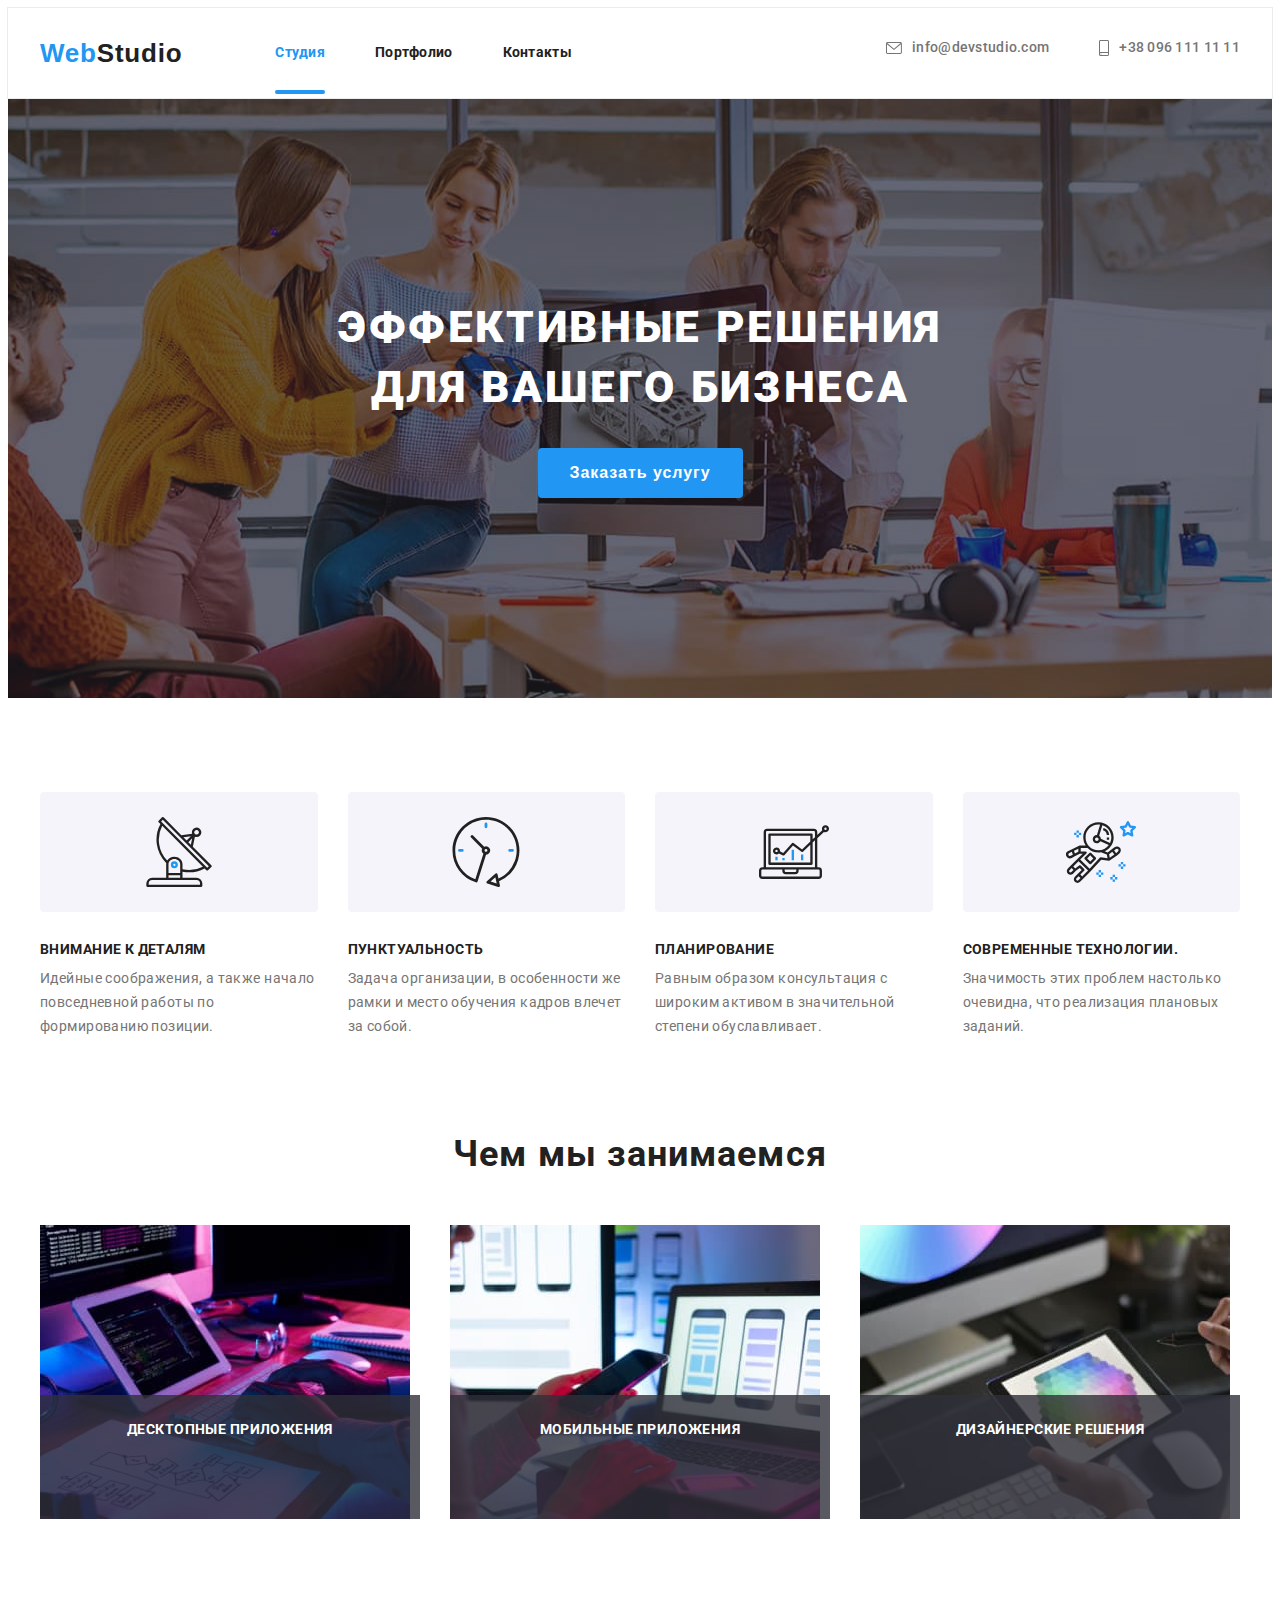
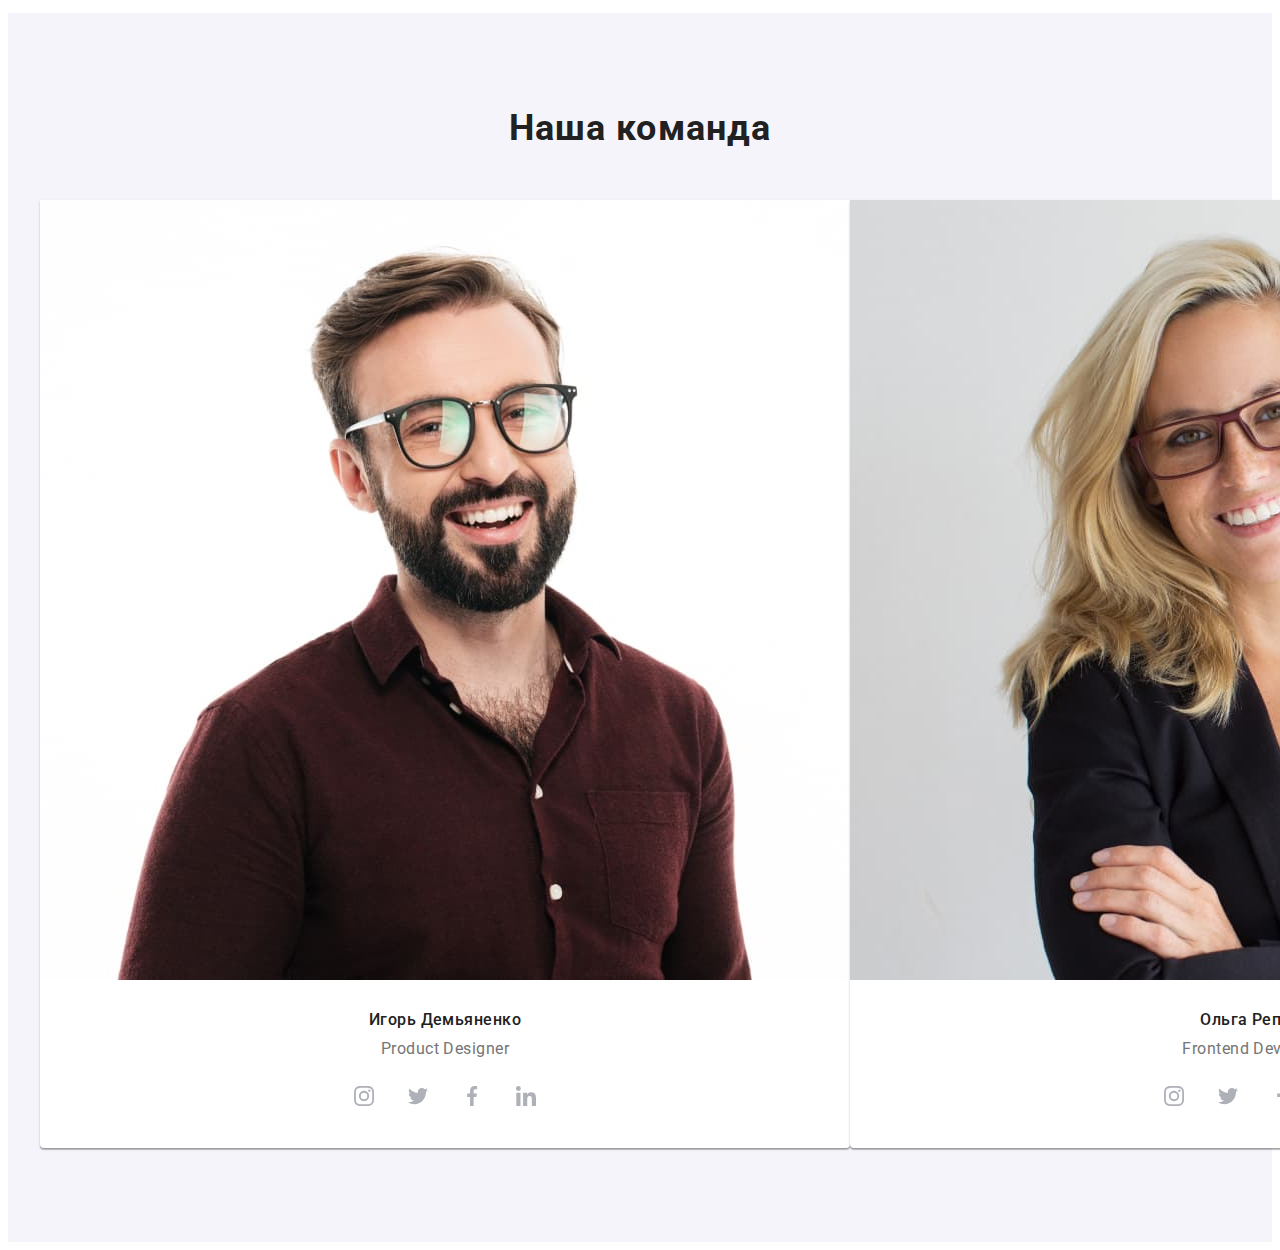
==== commit 3fb85215: "section about" ====
--- a/index.html
+++ b/index.html
@@ -177,7 +177,7 @@
 					</div>
 					</section>
 					<!-- Блок чем занимаемся -->
-					<!--<section class="about">
+					<section class="about">
 						<div class="container">
 
 					<h2 class="about__title">Чем мы занимаемся</h2>
@@ -185,9 +185,11 @@
 					<ul class="about-list">
 						<li class="about-list__item">
 							<div class="about-list__content">
+								
 								<img 
-								src="./images/section2/img4" 
-								alt="на компютере пишут код" 
+								srcset="./images/about/desktop-applications-1x.jpg 1x, ./images/about/desktop-applications-2x.jpg 2x"
+								src="./images/about/desktop-application-1x.jpg" 
+								alt="десктопное приложения" 
 								width="370" 
 								height="294"
 								/>
@@ -197,8 +199,9 @@
 						<li class="about-list__item">
 							<div class="about-list__content">
 								<img
-									src="./images/section2/img5"
-									alt="на компютере избражено мобильные приложения"
+								    srcset="./images/about/mob-applications-1x.jpg 1x, ./images/about/mob-applications-2x.jpg 2x"
+									src="./images/about/mob-applications-1x.jpg"
+									alt="мобильные приложения"
 									width="370"
 									height="294"
 								/>
@@ -208,7 +211,8 @@
 						<li class="about-list__item">
 							<div class="about-list__content">
 								<img 
-								src="./images/section2/img6" 
+								srcset="./images/about/design-solutions-1x.jpg 1x, ./images/about/design-solutions-2x.jpg 2x"
+								src="./images/about/design-solutions-1x.jpg" 
 								alt="на планшете изображена фигура" 
 								width="370" 
 								height="294"
@@ -219,16 +223,20 @@
 					</ul>
 					</div>
 				
-				</section>-->
+				</section>
 			
 
 			<!-- Блок Наша команда -->
-			<!--<section class="team section">
+			<section class="team section">
 				<div class="container">
 					<h2 class="team__title">Наша команда</h2>
 					<ul class="team-list">
 						<li class="team-list__item">
-							<img src="./images/section3/img.jpg" alt="Игорь Демьяненко" width="270" height="260" />
+							<img 
+							srcset="./images/team/demyanenko-1x.jpg 1x, ./images/team/demyanenko-2x.jpg 2x"
+							src="./images/team/demyanenko-1x.jpg" 
+							alt="Игорь Демьяненко" 
+							sizes="(min-width: 1200px) 25vw, (min-width: 768px) 50vw, 100vw"/>
 							<div>
 								<h3 class="team-list__subtitle">Игорь Демьяненко</h3>
 								<p lang="en" class="team-list__text">Product Designer</p>
@@ -267,7 +275,11 @@
 							</div>
 						</li>
 						<li class="team-list__item">
-							<img src="./images/section3/img1" alt="Ольга Репина" width="270" height="260" />
+							<img 
+							srcset="./images/team/repina-1x.jpg 1x, ./images/team/repina-2x.jpg 2x"
+							src="./images/team/repina-1x.jpg" 
+							alt="Ольга Репина" 
+							sizes="(min-width: 1200px) 25vw, (min-width: 768px) 50vw, 100vw"/>
 							<div>
 								<h3 class="team-list__subtitle">Ольга Репина</h3>
 								<p lang="en" class="team-list__text">Frontend Developer</p>
@@ -306,7 +318,11 @@
 							</div>
 						</li>
 						<li class="team-list__item">
-							<img src="./images/section3/img2" alt="Николай Тарасов" width="270" height="260" />
+							<img 
+							srcset="./images/team/tarasov-1x.jpg 1x, ./images/team/tarasov-2x.jpg 2x" 
+							src="./images/team/tarasov-1x.jpg" 
+							alt="Николай Тарасов" 
+							sizes="(min-width: 1200px) 25vw, (min-width: 768px) 50vw, 100vw"/>
 							<div>
 								<h3 class="team-list__subtitle">Николай Тарасов</h3>
 								<p lang="en" class="team-list__text">Marketing</p>
@@ -345,7 +361,12 @@
 							</div>
 						</li>
 						<li class="team-list__item">
-							<img src="./images/section3/img3" alt="Михаил Ермаков" width="270" height="260" />
+							<img 
+							srcset="./images/team/ermakov-1x.jpg 1x, ./images/team/ermakov-2x.jpg 2x"
+							src="./images/team/ermakov-1x.jpg" 
+							alt="Михаил Ермаков"
+							sizes="(min-width: 1200px) 25vw, (min-width: 768px) 50vw, 100vw" 
+							/>
 							<div>
 								<h3 class="team-list__subtitle">Михаил Ермаков</h3>
 								<p lang="en" class="team-list__text">UI Designer</p>
@@ -385,7 +406,7 @@
 						</li>
 					</ul>
 				</div>
-			</section>-->
+			</section>
 			<!--Постоянные клиенты-->
 			<!--<section class="clients section">
 				<div class="container">
--- a/css/main.min.css
+++ b/css/main.min.css
@@ -1,2 +1,2 @@
-p,h1,h2,h3,h4,h5,h6,p{margin:0}ul{list-style:none;margin:0;padding:0}img{display:block}a{text-decoration:none;color:#212121}body{font-family:"Roboto", sans-serif;color:#212121;font-style:normal}.container{width:100%;padding-left:15px;padding-right:15px;margin:0 auto}@media screen and (min-width: 320px) and (max-width: 479px){.container{width:320px}}@media screen and (min-width: 480px){.container{width:480px}}@media screen and (min-width: 768px){.container{width:768px}}@media screen and (min-width: 1200px){.container{width:1200px}}.section{padding-bottom:60px;padding-top:60px}@media screen and (min-width: 1200px){.section{padding-bottom:94px;padding-top:94px}}.logo{font-family:"Raleway", sans-serif;font-size:26px;line-height:1.19;letter-spacing:.03em;font-weight:700;text-decoration:none;color:#2196F3}.logo--black{color:#212121}.logo--white{color:#fff}.header__logo{padding-top:16px;padding-bottom:24px}@media screen and (min-width: 768px){.header__logo{margin-right:88px;padding-top:26px;padding-bottom:26px}}@media screen and (min-width: 1200px){.header__logo{margin-right:93px;padding-top:24px;padding-bottom:24px}}.footer__logo{display:block;margin-bottom:20px}.visually-hidden{position:absolute;white-space:nowrap;width:1px;height:1px;overflow:hidden;border:0;padding:0;clip:rect(0 0 0 0);clip-path:inset(50%);margin:-1px}.header{background:#fff;outline:1px solid #ececec}.header__container{display:flex;justify-content:space-between;align-items:center}.header-menu-btn{width:40px;height:40px;padding:12px 8px;display:flex;align-items:center;justify-content:center;border:none;background:transparent;color:#000000;cursor:pointer;transition:color 250ms cubic-bezier(0.4, 0, 0.2, 1)}.header-menu-btn:focus,.header-menu-btn:hover{color:#2196f3}@media screen and (min-width: 768px){.header-menu-btn{display:none}}.header-menu-btn__icon{fill:currentColor}.mob-menu{position:fixed;width:100vw;height:100vh;top:0;z-index:5;background:#fff;padding:48px 40px;display:flex;flex-direction:column;justify-content:space-between;transition:visibility 250ms cubic-bezier(0.4, 0, 0.2, 1),opacity 250ms cubic-bezier(0.4, 0, 0.2, 1)}.close-menu-btn{position:absolute;top:10px;right:15px;width:40px;height:40px;padding:0;display:flex;align-items:center;justify-content:center;border:none;background:transparent;color:#000000;cursor:pointer;transition:color 250ms cubic-bezier(0.4, 0, 0.2, 1)}.close-menu-btn:focus,.close-menu-btn:hover{color:#2196f3}.close-menu-btn__icon{fill:currentColor}.mob-menu-list__item:not(:last-child){margin-bottom:32px}.mob-menu-list__link{font-style:normal;font-size:40px;line-height:1.17;letter-spacing:.02em;font-weight:500;color:#212121}.mob-menu-active{color:#2196F3}.mob-menu-tel{display:block;font-style:normal;font-size:34px;line-height:1.17;letter-spacing:.02em;font-weight:500;color:#2196F3}.mob-menu-tel--indent{margin-bottom:32px}.mob-menu-mail{display:block;font-style:normal;font-size:24px;line-height:1.17;letter-spacing:.02em;font-weight:500;color:#757575}.mob-menu-mail--indent{margin-bottom:64px}.mob-social-list{display:flex}.mob-social-list__link{font-style:normal;font-size:18px;line-height:1.22;letter-spacing:.02em;font-weight:500;color:#2196F3}.social-dash::after{content:"";border:1px solid rgba(33,33,33,0.2);transform:rotate(90deg);background-color:rgba(33,33,33,0.2);margin-left:10px;margin-right:10px}@media screen and (min-width: 768px){.header__site-nav{display:flex;align-items:center}}.header-nav{display:none}@media screen and (min-width: 768px){.header-nav{display:flex;align-items:center}}@media screen and (min-width: 768px){.header-nav__item{font-size:14px;line-height:1.14;letter-spacing:.02em;font-weight:700}.header-nav__item:not(:last-child){margin-right:50px}}@media screen and (min-width: 768px){.header-nav__link{position:relative;color:#212121;padding-top:32px;padding-bottom:32px}}@media screen and (min-width: 768px){.nav-link--active{color:#2196F3}.nav-link--current::after{content:"";width:100%;height:4px;border-radius:2px;background-color:#2196F3;position:absolute;bottom:-2px;left:0}}.header-contacts{display:none}@media screen and (min-width: 768px){.header-contacts{display:block}}@media screen and (min-width: 1200px){.header-contacts{display:flex;justify-content:space-between}}.header-contacts__item{font-size:14px;line-height:1.14;letter-spacing:.02em;font-weight:500}@media screen and (min-width: 768px){.header-contacts__item:not(:last-child){margin-bottom:10px}}@media screen and (min-width: 1200px){.header-contacts__item:not(:last-child){margin-right:50px}}.header-contacts__link{color:#757575;transition:color 250ms cubic-bezier(0.4, 0, 0.2, 1)}.header-contacts__link:hover,.header-contacts__link:focus{color:#2196F3}@media screen and (min-width: 1200px){.header-contacts__link{padding-top:32px;padding-bottom:32px;display:flex;align-items:center}}.header-contacts__icons{fill:currentColor;margin-right:10px}.hero{padding-top:118px;padding-bottom:118px;text-align:center;background:#2F303A;background-image:linear-gradient(rgba(47,48,58,0.4), rgba(47,48,58,0.4)),url("/images/hero/mob-hero-1x.jpg");background-position:center;background-size:cover;background-repeat:no-repeat}.hero--indent{margin:0 auto}@media screen and (min-width: 768px){.hero{background-image:linear-gradient(rgba(47,48,58,0.4), rgba(47,48,58,0.4)),url("/images/hero/tab-hero-1x.jpg")}}@media screen and (min-width: 1200px){.hero{background-image:linear-gradient(rgba(47,48,58,0.4), rgba(47,48,58,0.4)),url("../images/hero/hero.jpg");padding-top:200px;padding-bottom:200px}}.hero__container{display:flex;flex-direction:column;align-items:center}.hero__title{font-size:26px;line-height:1.62;letter-spacing:.06em;font-weight:900;text-align:center;text-transform:uppercase;color:#fff;margin-left:auto;margin-right:auto;margin-bottom:30px}@media screen and (min-width: 1200px){.hero__title{font-size:44px;line-height:1.36;letter-spacing:.06em;font-weight:900;width:696px}}.hero__button{font-size:16px;line-height:1.87;letter-spacing:.06em;font-weight:700;align-items:center;color:#fff;background-color:#2196F3;padding:10px 32px;cursor:pointer;border:none;border-radius:4px;transition:background-color 250ms cubic-bezier(0.4, 0, 0.2, 1)}.hero__button:hover{background-color:#188ce8}.features{background:#fff}@media screen and (min-width: 768px){.features-list{display:flex;flex-wrap:wrap;margin-right:-30px;margin-bottom:-30px}}.features-list__item:not(:last-child){margin-bottom:30px}@media screen and (min-width: 768px){.features-list__item{flex-basis:calc(100% / 2 - 30px);margin-right:30px;margin-bottom:30px}}.features-list__icon{width:100%;height:120px;background-color:#f5f4fa;border-radius:4px;display:flex;justify-content:center;align-items:center;margin-bottom:30px}.features-list__subtitle{font-size:14px;line-height:1.14;letter-spacing:.03em;font-weight:700;text-transform:uppercase;color:#212121;margin-bottom:10px}.features-list__text{font-size:14px;line-height:1.71;letter-spacing:.03em;font-weight:400;color:#757575}.about{background:#fff;margin-bottom:94px}.about__title{font-size:36px;line-height:1.17;letter-spacing:.03em;font-weight:700;text-align:center;color:#212121;margin-bottom:50px}.about-list{display:flex}.about-list__item{flex-basis:calc((100% - 60px) / 3)}.about-list__item:not(:last-child){margin-right:30px}.about-list__content{position:relative}.about-list__text{position:absolute;width:100%;height:70px;bottom:0;left:0;font-size:14px;line-height:1.14;letter-spacing:.03em;font-weight:700;text-align:center;text-transform:uppercase;color:#fff;background-color:rgba(47,48,58,0.8);padding-top:27px;padding-bottom:27px}.team{background:#F5F4FA}.team__title{font-size:36px;line-height:1.17;letter-spacing:.03em;font-weight:700;text-align:center;color:#212121;margin-bottom:50px}.team-list{display:flex}.team-list__item{flex-basis:calc((100% - 90px) / 4);margin-right:30px;background:#fff;box-shadow:0px 1px 3px rgba(0,0,0,0.12),0px 1px 1px rgba(0,0,0,0.14),0px 2px 1px rgba(0,0,0,0.2);border-radius:0px 0px 4px 4px}.team-list__item:last-child{margin-right:0px}.team-list__subtitle{font-size:16px;line-height:1.19;letter-spacing:.03em;font-weight:500;text-align:center;color:#212121;margin-top:30px;margin-bottom:10px}.team-list__text{font-size:16px;line-height:1.19;letter-spacing:.03em;font-weight:400;font-size:16px;text-align:center;color:#757575;margin-bottom:16px}.clients{background:#fff}.clients__title{font-size:36px;line-height:1.17;letter-spacing:.03em;font-weight:700;text-align:center;color:#212121;margin-bottom:50px}.clients-list{display:flex;justify-content:center;align-items:center}.clients-list__item{width:170px;height:92px}.clients-list__item:not(:last-child){margin-right:30px}.clients-list__link{width:100%;height:100%;border-radius:4px;border:1px solid #afb1b8;color:#afb1b8;display:flex;justify-content:center;align-items:center;transition:color 250ms cubic-bezier(0.4, 0, 0.2, 1),border-color 250ms cubic-bezier(0.4, 0, 0.2, 1)}.clients-list__link:focus,.clients-list__link:hover{color:#2196F3;border-color:#2196F3}.clients-list__icon{fill:currentColor}.footer{background:#2F303A;padding-bottom:60px;padding-top:60px}.footer__container{display:flex}.footer-contacts__item:not(:last-child){margin-bottom:9px}.footer-contacts__link{font-style:normal;font-size:14px;line-height:1.71;letter-spacing:.03em;font-weight:400;color:rgba(255,255,255,0.6);transition:color 250ms cubic-bezier(0.4, 0, 0.2, 1)}.footer-contacts__link:hover,.footer-contacts__link:focus{color:#2196f3}.address--white{color:#fff}.footer-join{padding-top:12px;padding-bottom:40px;padding-left:70px}.footer-join__title{font-size:14px;line-height:1.14;letter-spacing:.03em;font-weight:700;text-transform:uppercase;color:#fff;margin-bottom:20px}.footer-subscribe{padding-left:93px;padding-top:12px;width:570px}.footer-subscribe__title{font-size:14px;line-height:1.14;letter-spacing:.03em;font-weight:700;text-transform:uppercase;color:#fff;margin-bottom:20px}.subscribe-form{display:flex}.subscribe-form__mail{width:358px;padding-top:15px;padding-bottom:15px;padding-left:16px;margin-right:12px;font-size:16px;line-height:1.25;letter-spacing:.03em;font-weight:400;color:rgba(255,255,255,0.6);background:transparent;border:1px solid rgba(255,255,255,0.3);border-radius:4px;box-sizing:border-box;filter:drop-shadow(0px 4px 4px rgba(0,0,0,0.15))}.subscribe-form__mail::placeholder{font-size:16px;line-height:1.25;letter-spacing:.03em;font-weight:400;color:rgba(255,255,255,0.6)}.subscribe-form__mail:focus{outline:transparent}.subscribe-btn{padding:10px 13px 10px 29px;background:#2196F3;box-shadow:0px 4px 4px rgba(0,0,0,0.15);border-radius:4px;cursor:pointer;display:flex;align-items:center}.subscribe-btn__text{font-size:16px;line-height:1.87;letter-spacing:.06em;font-weight:700;text-align:center;color:#fff}.subscribe-btn__icon{margin-left:10px;fill:#ffffff}.menu-section{color:#fff;padding-top:94px;padding-bottom:50px}.portfolio-menu{display:flex;justify-content:center}.portfolio-menu__item{transition:box-shadow 250ms cubic-bezier(0.4, 0, 0.2, 1),order-radius 250ms cubic-bezier(0.4, 0, 0.2, 1)}.portfolio-menu__item:not(:last-child){margin-right:8px}.portfolio-menu__item:focus,.portfolio-menu__item:hover{box-shadow:0px 3px 1px rgba(0,0,0,0.1),0px 1px 2px rgba(0,0,0,0.08),0px 2px 2px rgba(0,0,0,0.12);border-radius:4px}.portfolio-menu__button{font-size:16px;line-height:1.62;letter-spacing:.03em;font-weight:500;text-align:center;color:#212121;background:#F5F4FA;border:none;border-radius:4px;cursor:pointer;transition:color 250ms cubic-bezier(0.4, 0, 0.2, 1),background-color 250ms cubic-bezier(0.4, 0, 0.2, 1);padding:6px 22px}.portfolio-menu__button:focus,.portfolio-menu__button:hover{background-color:#2196F3;color:#fff}.projects-section{background:#fff;padding-bottom:94px}.projects-list{display:flex;flex-wrap:wrap}.projects-list__item{flex-basis:calc((100% - 60px) / 3);margin-bottom:30px;margin-right:30px;outline:1px solid #eeeeee;transition:box-shadow 250ms cubic-bezier(0.4, 0, 0.2, 1)}.projects-list__item:nth-child(3n){margin-right:0px}.projects-list__item:nth-last-child(-n+3){margin-bottom:0px}.projects-list__item:hover,.projects-list__item:focus{box-shadow:1px 4px 6px 0px rgba(0,0,0,0.16),0px 4px 4px 0px rgba(0,0,0,0.06)}.projects-list__link{cursor:pointer}.projects-img{position:relative;overflow:hidden}.projects-img__img{display:block;max-width:100%;height:auto}.projects-img__hover{position:absolute;width:100%;height:100%;bottom:0;left:0;transform:translateY(100%);transition:transform 250ms cubic-bezier(0.4, 0, 0.2, 1);overflow:auto;font-size:18px;line-height:1.55;letter-spacing:.03em;font-weight:400;color:#fff;background-color:rgba(33,150,243,0.9);padding:63px 24px}.projects-list__item:hover .projects-img__hover{transform:translateY(0%)}.projects-content{padding:20px 24px;width:370px;background:#ffffff}.projects-content__subtitle{font-size:18px;line-height:2;letter-spacing:.06em;font-weight:700;color:#212121;margin-bottom:4px}.projects-content__text{font-size:16px;line-height:1.87;letter-spacing:.03em;font-weight:400;color:#757575}.backdrop{width:100vw;height:100vh;background-color:rgba(0,0,0,0.2);position:fixed;top:0;left:0;transition:visibility 250ms cubic-bezier(0.4, 0, 0.2, 1),opacity 250ms cubic-bezier(0.4, 0, 0.2, 1)}.is-hidden{visibility:hidden;opacity:0;pointer-events:none}.backdrop.is-hidden .modal{transform:scale(0.5) rotateX(-60deg);background-color:#fff}.modal{width:528px;min-height:581px;padding:40px;background-color:#ffffff;border-radius:4px;box-shadow:0px 2px 1px 0px rgba(0,0,0,0.2),0px 1px 1px 0px rgba(0,0,0,0.14),0px 1px 3px 0px rgba(0,0,0,0.12);position:absolute;top:50%;left:50%;transform:scale(1) rotateX(0) translate(-50%, -50%);transition-property:background-color}.modal__title{font-size:20px;line-height:1.15;letter-spacing:.03em;font-weight:700;text-align:center;color:var(--second-title-color);margin-bottom:12px}.modal__label{font-size:12px;line-height:1.17;letter-spacing:.01em;font-weight:400;color:#757575;margin-bottom:4px}.btn-close{position:absolute;top:8px;right:8px;width:30px;height:30px;background-color:#fff;color:#000000;border-radius:50%;border:1px solid rgba(0,0,0,0.1);display:flex;align-items:center;justify-content:center;transition:color 250ms cubic-bezier(0.4, 0, 0.2, 1),opacity 250ms cubic-bezier(0.4, 0, 0.2, 1);cursor:pointer}.btn-close:focus,.btn-close:hover{color:#2196f3}.btn-close__icon{fill:currentColor}.modal-field{position:relative}.modal-field--inden{margin-bottom:10px}.modal-field__input{display:block;width:100%;height:40px;padding-left:42px;font-size:14px;line-height:1.14;letter-spacing:.01em;font-weight:400;border:1px solid rgba(33,33,33,0.2);box-sizing:border-box;border-radius:4px;transition:border 250ms cubic-bezier(0.4, 0, 0.2, 1);outline:transparent}.modal-field__input:focus{border:1px solid #2196f3}.modal-field__icon{position:absolute;top:50%;transform:translateY(-50%);left:14px;transition:fill 250ms cubic-bezier(0.4, 0, 0.2, 1)}.modal-field .modal-field__input:focus+.modal-field__icon{fill:#2196f3}.modal-comments__label{font-size:12px;line-height:1.17;letter-spacing:.01em;font-weight:400;color:#757575;margin-bottom:4px}.modal-comments__text{display:block;resize:none;width:100%;height:120px;font-size:12px;line-height:1.16;letter-spacing:.01em;font-weight:400;border:1px solid rgba(33,33,33,0.2);border-radius:4px;outline:transparent;transition:border 250ms cubic-bezier(0.4, 0, 0.2, 1);padding:12px 16px;margin-bottom:20px}.modal-comments__text::placeholder{font-size:12px;line-height:1.16;letter-spacing:.01em;font-weight:400;color:rgba(117,117,117,0.5)}.modal-comments__text:focus{border:1px solid #2196f3}.subscribe-checkbox__text{font-size:14px;line-height:1.71;letter-spacing:.03em;font-weight:400;color:#757575;margin-bottom:30px;display:flex;justify-content:space-evenly;align-items:center}.subscribe-checkbox__checkbox{content:"";width:16px;height:15px;border:2px solid #212121;border-radius:2px;display:flex;align-items:center}.subscribe-checkbox__icon{fill:transparent}.subscribe-checkbox:checked+.subscribe-checkbox__text .subscribe-checkbox__checkbox{background:#188ce8;border:none}.subscribe-checkbox:checked+.subscribe-checkbox__text .subscribe-checkbox__icon{fill:#ffffff}.subscribe-checkbox__element{color:#2196f3;position:relative}.subscribe-checkbox__element::after{content:"";width:100%;height:1px;background-color:#2196f3;position:absolute;bottom:5px;left:0}.modal-btn{display:block;font-size:16px;line-height:1.87;letter-spacing:.06em;font-weight:700;text-align:center;align-items:center;color:#fff;background-color:#2196f3;box-shadow:0px 4px 4px rgba(0,0,0,0.15);border-radius:4px;border:transparent;cursor:pointer;padding:10px 55px}.modal-btn--indent{margin:0px auto}.social-list{display:flex;justify-content:center}.social-list--indent{margin-bottom:30px}.social-list__item{width:44px;height:44px}.social-list__item:not(:last-child){margin-right:10px}.social-list__link{width:100%;height:100%;border-radius:50%;display:flex;justify-content:center;align-items:center;background:transparent;color:#afb1b8;transition:color 250ms cubic-bezier(0.4, 0, 0.2, 1),background-color 250ms cubic-bezier(0.4, 0, 0.2, 1)}.social-list__link:hover{color:#ffffff;background-color:#2196f3}.social-list__icon{fill:currentColor}.social-footer--dark{background:rgba(255,255,255,0.1);color:#ffffff}.social-footer__icon{fill:currentColor}
+p,h1,h2,h3,h4,h5,h6,p{margin:0}ul{list-style:none;margin:0;padding:0}img{display:block}a{text-decoration:none;color:#212121}body{font-family:"Roboto", sans-serif;color:#212121;font-style:normal}.container{width:100%;padding-left:15px;padding-right:15px;margin:0 auto}@media screen and (min-width: 480px){.container{width:480px}}@media screen and (min-width: 768px){.container{width:768px}}@media screen and (min-width: 1200px){.container{width:1200px}}.section{padding-bottom:60px;padding-top:60px}@media screen and (min-width: 1200px){.section{padding-bottom:94px;padding-top:94px}}.logo{font-family:"Raleway", sans-serif;font-size:26px;line-height:1.19;letter-spacing:.03em;font-weight:700;text-decoration:none;color:#2196F3}.logo--black{color:#212121}.logo--white{color:#fff}.header__logo{padding-top:16px;padding-bottom:24px}@media screen and (min-width: 768px){.header__logo{margin-right:88px;padding-top:26px;padding-bottom:26px}}@media screen and (min-width: 1200px){.header__logo{margin-right:93px;padding-top:24px;padding-bottom:24px}}.footer__logo{display:block;margin-bottom:20px}.visually-hidden{position:absolute;white-space:nowrap;width:1px;height:1px;overflow:hidden;border:0;padding:0;clip:rect(0 0 0 0);clip-path:inset(50%);margin:-1px}.header{background:#fff;outline:1px solid #ececec}.header__container{display:flex;justify-content:space-between;align-items:center}.header-menu-btn{width:40px;height:40px;padding:12px 8px;display:flex;align-items:center;justify-content:center;border:none;background:transparent;color:#000000;cursor:pointer;transition:color 250ms cubic-bezier(0.4, 0, 0.2, 1)}.header-menu-btn:focus,.header-menu-btn:hover{color:#2196f3}@media screen and (min-width: 768px){.header-menu-btn{display:none}}.header-menu-btn__icon{fill:currentColor}.mob-menu{position:fixed;width:100vw;height:100vh;top:0;z-index:5;background:#fff;padding:48px 40px;display:flex;flex-direction:column;justify-content:space-between;transition:visibility 250ms cubic-bezier(0.4, 0, 0.2, 1),opacity 250ms cubic-bezier(0.4, 0, 0.2, 1)}.close-menu-btn{position:absolute;top:10px;right:15px;width:40px;height:40px;padding:0;display:flex;align-items:center;justify-content:center;border:none;background:transparent;color:#000000;cursor:pointer;transition:color 250ms cubic-bezier(0.4, 0, 0.2, 1)}.close-menu-btn:focus,.close-menu-btn:hover{color:#2196f3}.close-menu-btn__icon{fill:currentColor}.mob-menu-list__item:not(:last-child){margin-bottom:32px}.mob-menu-list__link{font-style:normal;font-size:40px;line-height:1.17;letter-spacing:.02em;font-weight:500;color:#212121}.mob-menu-active{color:#2196F3}.mob-menu-tel{display:block;font-style:normal;font-size:34px;line-height:1.17;letter-spacing:.02em;font-weight:500;color:#2196F3}.mob-menu-tel--indent{margin-bottom:32px}.mob-menu-mail{display:block;font-style:normal;font-size:24px;line-height:1.17;letter-spacing:.02em;font-weight:500;color:#757575}.mob-menu-mail--indent{margin-bottom:64px}.mob-social-list{display:flex}.mob-social-list__link{font-style:normal;font-size:18px;line-height:1.22;letter-spacing:.02em;font-weight:500;color:#2196F3}.social-dash::after{content:"";border:1px solid rgba(33,33,33,0.2);transform:rotate(90deg);background-color:rgba(33,33,33,0.2);margin-left:10px;margin-right:10px}@media screen and (min-width: 768px){.header__site-nav{display:flex;align-items:center}}.header-nav{display:none}@media screen and (min-width: 768px){.header-nav{display:flex;align-items:center}}@media screen and (min-width: 768px){.header-nav__item{font-size:14px;line-height:1.14;letter-spacing:.02em;font-weight:700}.header-nav__item:not(:last-child){margin-right:50px}}@media screen and (min-width: 768px){.header-nav__link{position:relative;color:#212121;padding-top:32px;padding-bottom:32px}}@media screen and (min-width: 768px){.nav-link--active{color:#2196F3}.nav-link--current::after{content:"";width:100%;height:4px;border-radius:2px;background-color:#2196F3;position:absolute;bottom:-2px;left:0}}.header-contacts{display:none}@media screen and (min-width: 768px){.header-contacts{display:block}}@media screen and (min-width: 1200px){.header-contacts{display:flex;justify-content:space-between}}.header-contacts__item{font-size:14px;line-height:1.14;letter-spacing:.02em;font-weight:500}@media screen and (min-width: 768px){.header-contacts__item:not(:last-child){margin-bottom:10px}}@media screen and (min-width: 1200px){.header-contacts__item:not(:last-child){margin-right:50px}}.header-contacts__link{color:#757575;transition:color 250ms cubic-bezier(0.4, 0, 0.2, 1)}.header-contacts__link:hover,.header-contacts__link:focus{color:#2196F3}@media screen and (min-width: 1200px){.header-contacts__link{padding-top:32px;padding-bottom:32px;display:flex;align-items:center}}.header-contacts__icons{fill:currentColor;margin-right:10px}.hero{padding-top:118px;padding-bottom:118px;text-align:center;background:#2F303A;background-image:linear-gradient(rgba(47,48,58,0.4), rgba(47,48,58,0.4)),url("../images/hero/mob-hero-1x.jpg");background-position:center;background-size:cover;background-repeat:no-repeat}@media (min-device-pixel-ratio: 2), (min-resolution: 192dpi), (min-resolution: 2dppx){.hero{background-image:linear-gradient(rgba(47,48,58,0.4), rgba(47,48,58,0.4)),url("../images/hero/mob-hero-2x.jpg")}}.hero--indent{margin:0 auto}@media screen and (min-width: 768px){.hero{background-image:linear-gradient(rgba(47,48,58,0.4), rgba(47,48,58,0.4)),url("../images/hero/tab-hero-1x.jpg")}}@media screen and (min-width: 768px) and (min-device-pixel-ratio: 2), screen and (min-width: 768px) and (min-resolution: 192dpi), screen and (min-width: 768px) and (min-resolution: 2dppx){.hero{background-image:linear-gradient(rgba(47,48,58,0.4), rgba(47,48,58,0.4)),url("../images/hero/tab-hero-2x.jpg")}}@media screen and (min-width: 1200px){.hero{background-image:linear-gradient(rgba(47,48,58,0.4), rgba(47,48,58,0.4)),url("../images/hero/hero.jpg");padding-top:200px;padding-bottom:200px}}@media screen and (min-width: 1200px) and (min-device-pixel-ratio: 2), screen and (min-width: 1200px) and (min-resolution: 192dpi), screen and (min-width: 1200px) and (min-resolution: 2dppx){.hero{background-image:linear-gradient(rgba(47,48,58,0.4), rgba(47,48,58,0.4)),url("../images/hero/hero-2x.jpg")}}.hero__container{display:flex;flex-direction:column;align-items:center}.hero__title{font-size:26px;line-height:1.62;letter-spacing:.06em;font-weight:900;text-align:center;text-transform:uppercase;color:#fff;margin-left:auto;margin-right:auto;margin-bottom:30px}@media screen and (min-width: 1200px){.hero__title{font-size:44px;line-height:1.36;letter-spacing:.06em;font-weight:900;width:696px}}.hero__button{font-size:16px;line-height:1.87;letter-spacing:.06em;font-weight:700;align-items:center;color:#fff;background-color:#2196F3;padding:10px 32px;cursor:pointer;border:none;border-radius:4px;transition:background-color 250ms cubic-bezier(0.4, 0, 0.2, 1)}.hero__button:hover{background-color:#188ce8}.features{background:#fff}@media screen and (max-width: 1199px){.features-list{margin-bottom:-30px}}@media screen and (min-width: 768px){.features-list{display:flex;flex-wrap:wrap;margin-right:-30px}}@media screen and (max-width: 1199px){.features-list__item{margin-bottom:30px}}@media screen and (min-width: 768px){.features-list__item{flex-basis:calc(100% / 2 - 30px);margin-right:30px}}@media screen and (min-width: 1200px){.features-list__item{flex-basis:calc(100% / 4 - 30px)}}.features-list__icon{width:100%;height:120px;background-color:#f5f4fa;border-radius:4px;display:flex;justify-content:center;align-items:center;margin-bottom:30px}.features-list__subtitle{font-size:14px;line-height:1.14;letter-spacing:.03em;font-weight:700;text-transform:uppercase;color:#212121;margin-bottom:10px}.features-list__text{font-size:14px;line-height:1.71;letter-spacing:.03em;font-weight:400;color:#757575}.about{background:#fff;margin-bottom:94px}@media screen and (max-width: 1199px){.about{display:none}}.about__title{font-size:36px;line-height:1.17;letter-spacing:.03em;font-weight:700;text-align:center;color:#212121;margin-bottom:50px}.about-list{display:flex}.about-list__item{flex-basis:calc((100% - 60px) / 3)}.about-list__item:not(:last-child){margin-right:30px}.about-list__content{position:relative}.about-list__text{position:absolute;width:100%;height:70px;bottom:0;left:0;font-size:14px;line-height:1.14;letter-spacing:.03em;font-weight:700;text-align:center;text-transform:uppercase;color:#fff;background-color:rgba(47,48,58,0.8);padding-top:27px;padding-bottom:27px}.team{background:#F5F4FA}.team__title{font-size:36px;line-height:1.17;letter-spacing:.03em;font-weight:700;text-align:center;color:#212121;margin-bottom:50px}@media screen and (min-width: 768px){.team-list{display:flex}}.team-list__item{background:#fff;box-shadow:0px 1px 3px rgba(0,0,0,0.12),0px 1px 1px rgba(0,0,0,0.14),0px 2px 1px rgba(0,0,0,0.2);border-radius:0px 0px 4px 4px}.team-list__subtitle{font-size:16px;line-height:1.19;letter-spacing:.03em;font-weight:500;text-align:center;color:#212121;margin-top:30px;margin-bottom:10px}.team-list__text{font-size:16px;line-height:1.19;letter-spacing:.03em;font-weight:400;font-size:16px;text-align:center;color:#757575;margin-bottom:16px}.clients{background:#fff}.clients__title{font-size:36px;line-height:1.17;letter-spacing:.03em;font-weight:700;text-align:center;color:#212121;margin-bottom:50px}.clients-list{display:flex;justify-content:center;align-items:center}.clients-list__item{width:170px;height:92px}.clients-list__item:not(:last-child){margin-right:30px}.clients-list__link{width:100%;height:100%;border-radius:4px;border:1px solid #afb1b8;color:#afb1b8;display:flex;justify-content:center;align-items:center;transition:color 250ms cubic-bezier(0.4, 0, 0.2, 1),border-color 250ms cubic-bezier(0.4, 0, 0.2, 1)}.clients-list__link:focus,.clients-list__link:hover{color:#2196F3;border-color:#2196F3}.clients-list__icon{fill:currentColor}.footer{background:#2F303A;padding-bottom:60px;padding-top:60px}.footer__container{display:flex}.footer-contacts__item:not(:last-child){margin-bottom:9px}.footer-contacts__link{font-style:normal;font-size:14px;line-height:1.71;letter-spacing:.03em;font-weight:400;color:rgba(255,255,255,0.6);transition:color 250ms cubic-bezier(0.4, 0, 0.2, 1)}.footer-contacts__link:hover,.footer-contacts__link:focus{color:#2196f3}.address--white{color:#fff}.footer-join{padding-top:12px;padding-bottom:40px;padding-left:70px}.footer-join__title{font-size:14px;line-height:1.14;letter-spacing:.03em;font-weight:700;text-transform:uppercase;color:#fff;margin-bottom:20px}.footer-subscribe{padding-left:93px;padding-top:12px;width:570px}.footer-subscribe__title{font-size:14px;line-height:1.14;letter-spacing:.03em;font-weight:700;text-transform:uppercase;color:#fff;margin-bottom:20px}.subscribe-form{display:flex}.subscribe-form__mail{width:358px;padding-top:15px;padding-bottom:15px;padding-left:16px;margin-right:12px;font-size:16px;line-height:1.25;letter-spacing:.03em;font-weight:400;color:rgba(255,255,255,0.6);background:transparent;border:1px solid rgba(255,255,255,0.3);border-radius:4px;box-sizing:border-box;filter:drop-shadow(0px 4px 4px rgba(0,0,0,0.15))}.subscribe-form__mail::placeholder{font-size:16px;line-height:1.25;letter-spacing:.03em;font-weight:400;color:rgba(255,255,255,0.6)}.subscribe-form__mail:focus{outline:transparent}.subscribe-btn{padding:10px 13px 10px 29px;background:#2196F3;box-shadow:0px 4px 4px rgba(0,0,0,0.15);border-radius:4px;cursor:pointer;display:flex;align-items:center}.subscribe-btn__text{font-size:16px;line-height:1.87;letter-spacing:.06em;font-weight:700;text-align:center;color:#fff}.subscribe-btn__icon{margin-left:10px;fill:#ffffff}.menu-section{color:#fff;padding-top:94px;padding-bottom:50px}.portfolio-menu{display:flex;justify-content:center}.portfolio-menu__item{transition:box-shadow 250ms cubic-bezier(0.4, 0, 0.2, 1),order-radius 250ms cubic-bezier(0.4, 0, 0.2, 1)}.portfolio-menu__item:not(:last-child){margin-right:8px}.portfolio-menu__item:focus,.portfolio-menu__item:hover{box-shadow:0px 3px 1px rgba(0,0,0,0.1),0px 1px 2px rgba(0,0,0,0.08),0px 2px 2px rgba(0,0,0,0.12);border-radius:4px}.portfolio-menu__button{font-size:16px;line-height:1.62;letter-spacing:.03em;font-weight:500;text-align:center;color:#212121;background:#F5F4FA;border:none;border-radius:4px;cursor:pointer;transition:color 250ms cubic-bezier(0.4, 0, 0.2, 1),background-color 250ms cubic-bezier(0.4, 0, 0.2, 1);padding:6px 22px}.portfolio-menu__button:focus,.portfolio-menu__button:hover{background-color:#2196F3;color:#fff}.projects-section{background:#fff;padding-bottom:94px}.projects-list{display:flex;flex-wrap:wrap}.projects-list__item{flex-basis:calc((100% - 60px) / 3);margin-bottom:30px;margin-right:30px;outline:1px solid #eeeeee;transition:box-shadow 250ms cubic-bezier(0.4, 0, 0.2, 1)}.projects-list__item:nth-child(3n){margin-right:0px}.projects-list__item:nth-last-child(-n+3){margin-bottom:0px}.projects-list__item:hover,.projects-list__item:focus{box-shadow:1px 4px 6px 0px rgba(0,0,0,0.16),0px 4px 4px 0px rgba(0,0,0,0.06)}.projects-list__link{cursor:pointer}.projects-img{position:relative;overflow:hidden}.projects-img__img{display:block;max-width:100%;height:auto}.projects-img__hover{position:absolute;width:100%;height:100%;bottom:0;left:0;transform:translateY(100%);transition:transform 250ms cubic-bezier(0.4, 0, 0.2, 1);overflow:auto;font-size:18px;line-height:1.55;letter-spacing:.03em;font-weight:400;color:#fff;background-color:rgba(33,150,243,0.9);padding:63px 24px}.projects-list__item:hover .projects-img__hover{transform:translateY(0%)}.projects-content{padding:20px 24px;width:370px;background:#ffffff}.projects-content__subtitle{font-size:18px;line-height:2;letter-spacing:.06em;font-weight:700;color:#212121;margin-bottom:4px}.projects-content__text{font-size:16px;line-height:1.87;letter-spacing:.03em;font-weight:400;color:#757575}.backdrop{width:100vw;height:100vh;background-color:rgba(0,0,0,0.2);position:fixed;top:0;left:0;transition:visibility 250ms cubic-bezier(0.4, 0, 0.2, 1),opacity 250ms cubic-bezier(0.4, 0, 0.2, 1)}.is-hidden{visibility:hidden;opacity:0;pointer-events:none}.backdrop.is-hidden .modal{transform:scale(0.5) rotateX(-60deg);background-color:#fff}.modal{width:528px;min-height:581px;padding:40px;background-color:#ffffff;border-radius:4px;box-shadow:0px 2px 1px 0px rgba(0,0,0,0.2),0px 1px 1px 0px rgba(0,0,0,0.14),0px 1px 3px 0px rgba(0,0,0,0.12);position:absolute;top:50%;left:50%;transform:scale(1) rotateX(0) translate(-50%, -50%);transition-property:background-color}.modal__title{font-size:20px;line-height:1.15;letter-spacing:.03em;font-weight:700;text-align:center;color:var(--second-title-color);margin-bottom:12px}.modal__label{font-size:12px;line-height:1.17;letter-spacing:.01em;font-weight:400;color:#757575;margin-bottom:4px}.btn-close{position:absolute;top:8px;right:8px;width:30px;height:30px;background-color:#fff;color:#000000;border-radius:50%;border:1px solid rgba(0,0,0,0.1);display:flex;align-items:center;justify-content:center;transition:color 250ms cubic-bezier(0.4, 0, 0.2, 1),opacity 250ms cubic-bezier(0.4, 0, 0.2, 1);cursor:pointer}.btn-close:focus,.btn-close:hover{color:#2196f3}.btn-close__icon{fill:currentColor}.modal-field{position:relative}.modal-field--inden{margin-bottom:10px}.modal-field__input{display:block;width:100%;height:40px;padding-left:42px;font-size:14px;line-height:1.14;letter-spacing:.01em;font-weight:400;border:1px solid rgba(33,33,33,0.2);box-sizing:border-box;border-radius:4px;transition:border 250ms cubic-bezier(0.4, 0, 0.2, 1);outline:transparent}.modal-field__input:focus{border:1px solid #2196f3}.modal-field__icon{position:absolute;top:50%;transform:translateY(-50%);left:14px;transition:fill 250ms cubic-bezier(0.4, 0, 0.2, 1)}.modal-field .modal-field__input:focus+.modal-field__icon{fill:#2196f3}.modal-comments__label{font-size:12px;line-height:1.17;letter-spacing:.01em;font-weight:400;color:#757575;margin-bottom:4px}.modal-comments__text{display:block;resize:none;width:100%;height:120px;font-size:12px;line-height:1.16;letter-spacing:.01em;font-weight:400;border:1px solid rgba(33,33,33,0.2);border-radius:4px;outline:transparent;transition:border 250ms cubic-bezier(0.4, 0, 0.2, 1);padding:12px 16px;margin-bottom:20px}.modal-comments__text::placeholder{font-size:12px;line-height:1.16;letter-spacing:.01em;font-weight:400;color:rgba(117,117,117,0.5)}.modal-comments__text:focus{border:1px solid #2196f3}.subscribe-checkbox__text{font-size:14px;line-height:1.71;letter-spacing:.03em;font-weight:400;color:#757575;margin-bottom:30px;display:flex;justify-content:space-evenly;align-items:center}.subscribe-checkbox__checkbox{content:"";width:16px;height:15px;border:2px solid #212121;border-radius:2px;display:flex;align-items:center}.subscribe-checkbox__icon{fill:transparent}.subscribe-checkbox:checked+.subscribe-checkbox__text .subscribe-checkbox__checkbox{background:#188ce8;border:none}.subscribe-checkbox:checked+.subscribe-checkbox__text .subscribe-checkbox__icon{fill:#ffffff}.subscribe-checkbox__element{color:#2196f3;position:relative}.subscribe-checkbox__element::after{content:"";width:100%;height:1px;background-color:#2196f3;position:absolute;bottom:5px;left:0}.modal-btn{display:block;font-size:16px;line-height:1.87;letter-spacing:.06em;font-weight:700;text-align:center;align-items:center;color:#fff;background-color:#2196f3;box-shadow:0px 4px 4px rgba(0,0,0,0.15);border-radius:4px;border:transparent;cursor:pointer;padding:10px 55px}.modal-btn--indent{margin:0px auto}.social-list{display:flex;justify-content:center}.social-list--indent{margin-bottom:30px}.social-list__item{width:44px;height:44px}.social-list__item:not(:last-child){margin-right:10px}.social-list__link{width:100%;height:100%;border-radius:50%;display:flex;justify-content:center;align-items:center;background:transparent;color:#afb1b8;transition:color 250ms cubic-bezier(0.4, 0, 0.2, 1),background-color 250ms cubic-bezier(0.4, 0, 0.2, 1)}.social-list__link:hover{color:#ffffff;background-color:#2196f3}.social-list__icon{fill:currentColor}.social-footer--dark{background:rgba(255,255,255,0.1);color:#ffffff}.social-footer__icon{fill:currentColor}
 /*# sourceMappingURL=main.min.css.map */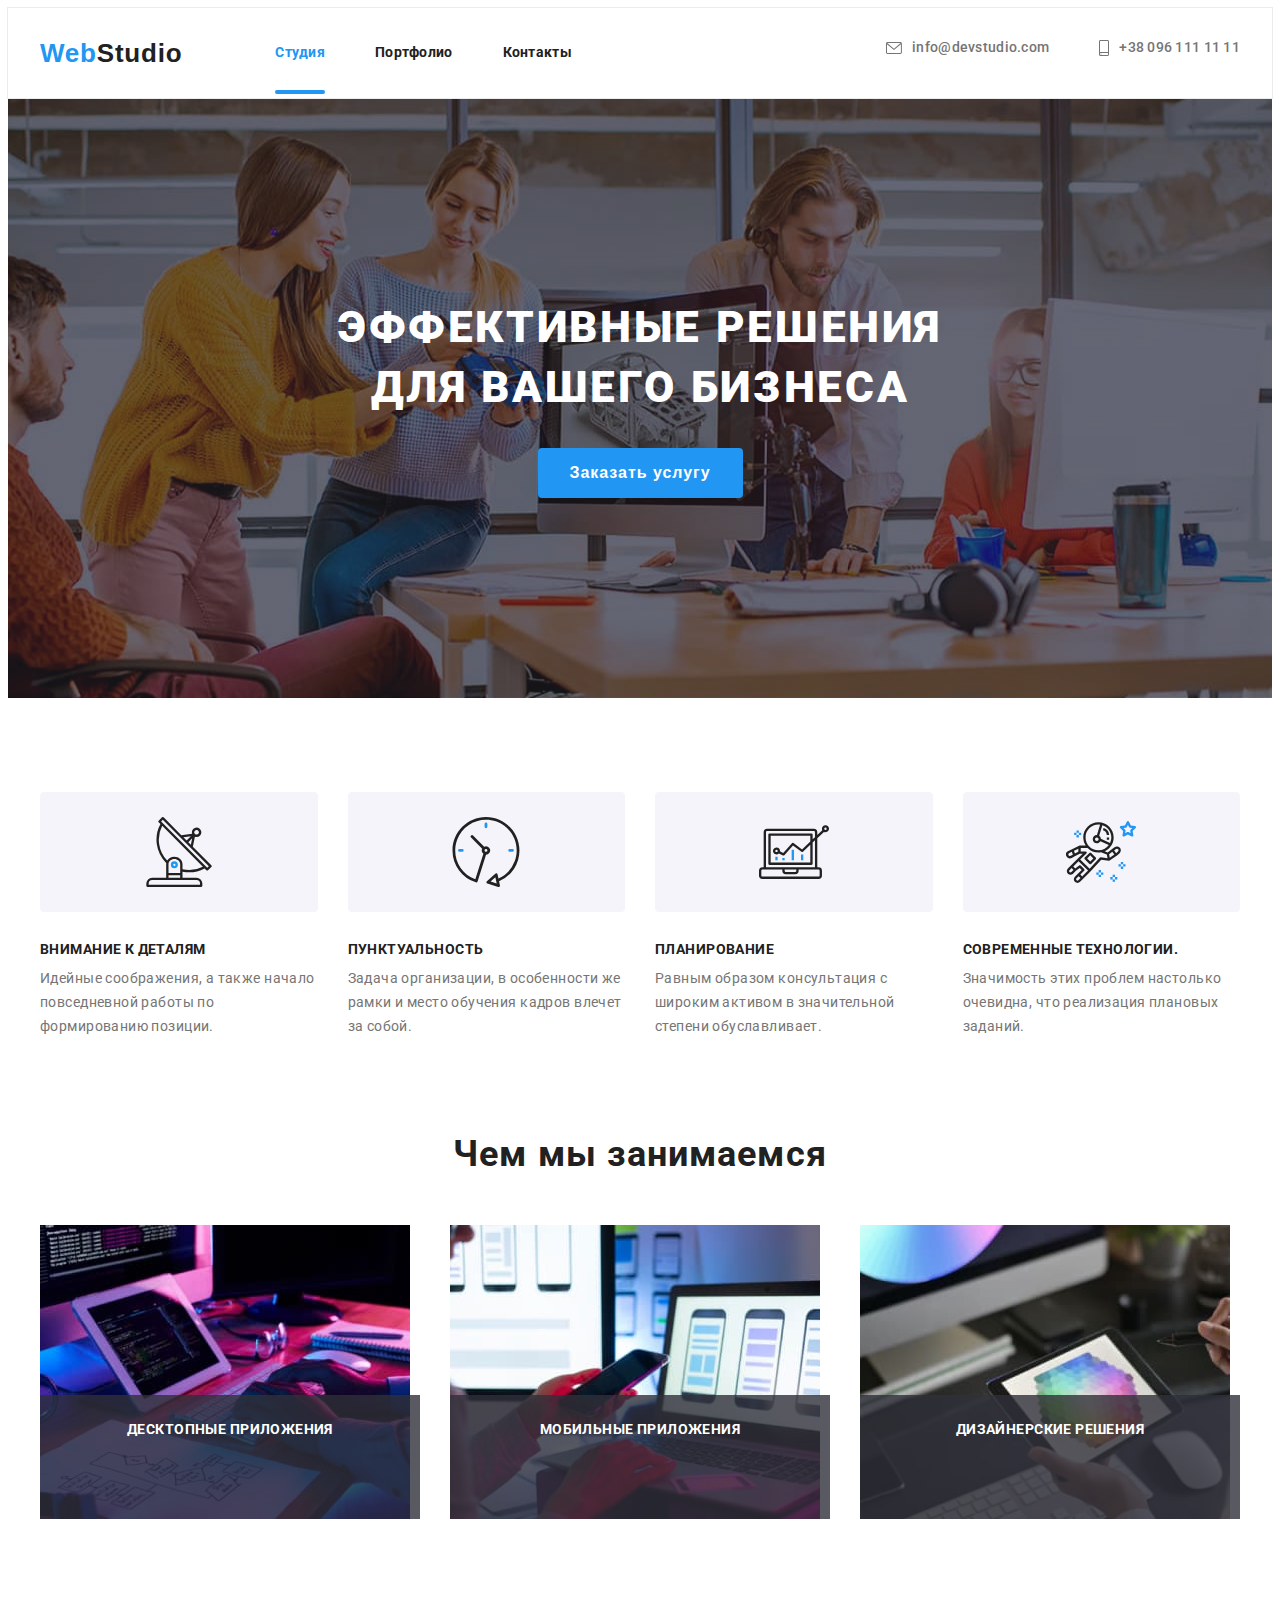
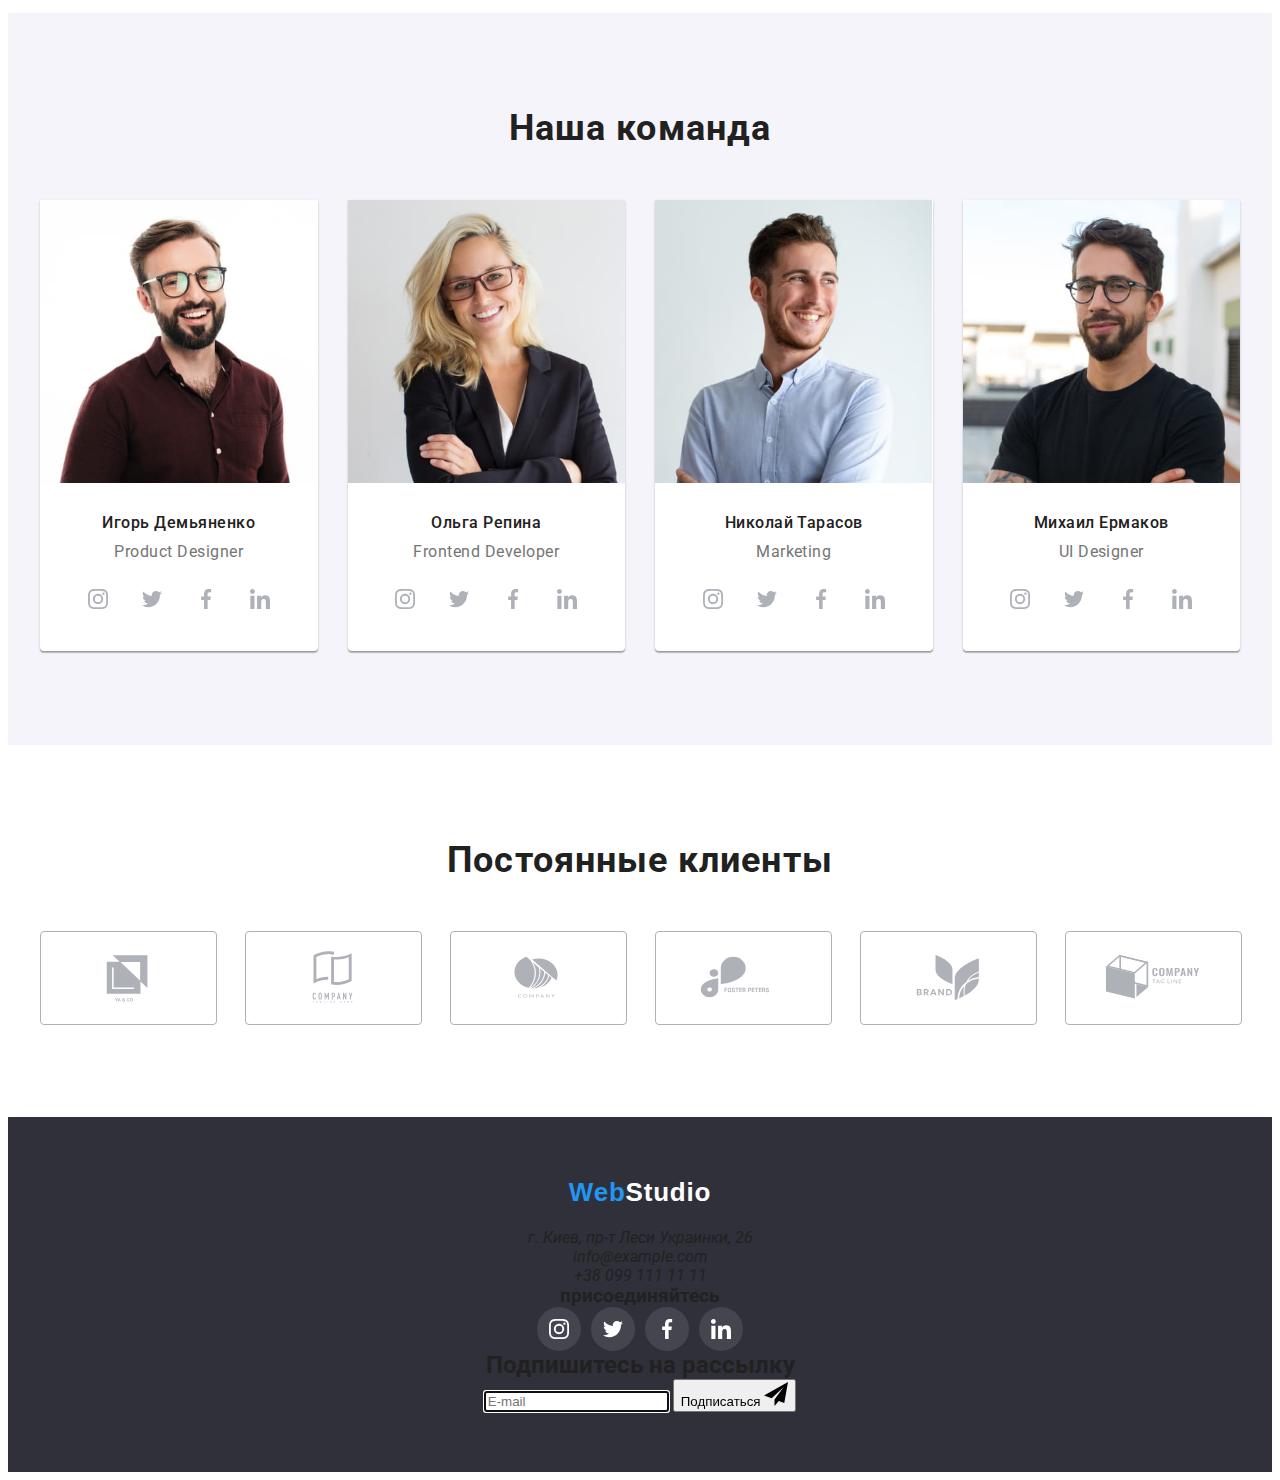
==== commit e37dbee5: "Portfolio" ====
--- a/index.html
+++ b/index.html
@@ -233,10 +233,10 @@
 					<ul class="team-list">
 						<li class="team-list__item">
 							<img 
-							srcset="./images/team/demyanenko-1x.jpg 1x, ./images/team/demyanenko-2x.jpg 2x"
-							src="./images/team/demyanenko-1x.jpg" 
+							srcset="./images/team/demyanenko.jpg 1x, ./images/team/demyanenko@2x.jpg 2x"
+							src="./images/team/demyanenko.jpg" 
 							alt="Игорь Демьяненко" 
-							sizes="(min-width: 1200px) 25vw, (min-width: 768px) 50vw, 100vw"/>
+							/>
 							<div>
 								<h3 class="team-list__subtitle">Игорь Демьяненко</h3>
 								<p lang="en" class="team-list__text">Product Designer</p>
@@ -276,10 +276,10 @@
 						</li>
 						<li class="team-list__item">
 							<img 
-							srcset="./images/team/repina-1x.jpg 1x, ./images/team/repina-2x.jpg 2x"
-							src="./images/team/repina-1x.jpg" 
+							srcset="./images/team/repina.jpg 1x, ./images/team/repina@2x.jpg 2x"
+							src="./images/team/repina.jpg" 
 							alt="Ольга Репина" 
-							sizes="(min-width: 1200px) 25vw, (min-width: 768px) 50vw, 100vw"/>
+							>
 							<div>
 								<h3 class="team-list__subtitle">Ольга Репина</h3>
 								<p lang="en" class="team-list__text">Frontend Developer</p>
@@ -319,10 +319,10 @@
 						</li>
 						<li class="team-list__item">
 							<img 
-							srcset="./images/team/tarasov-1x.jpg 1x, ./images/team/tarasov-2x.jpg 2x" 
-							src="./images/team/tarasov-1x.jpg" 
+							srcset="./images/team/tarasov.jpg 1x, ./images/team/tarasov@2x.jpg 2x" 
+							src="./images/team/tarasov.jpg" 
 							alt="Николай Тарасов" 
-							sizes="(min-width: 1200px) 25vw, (min-width: 768px) 50vw, 100vw"/>
+							/>
 							<div>
 								<h3 class="team-list__subtitle">Николай Тарасов</h3>
 								<p lang="en" class="team-list__text">Marketing</p>
@@ -362,10 +362,10 @@
 						</li>
 						<li class="team-list__item">
 							<img 
-							srcset="./images/team/ermakov-1x.jpg 1x, ./images/team/ermakov-2x.jpg 2x"
-							src="./images/team/ermakov-1x.jpg" 
+							srcset="./images/team/ermakov.jpg 1x, ./images/team/ermakov@2x.jpg 2x"
+							src="./images/team/ermakov.jpg" 
 							alt="Михаил Ермаков"
-							sizes="(min-width: 1200px) 25vw, (min-width: 768px) 50vw, 100vw" 
+							 
 							/>
 							<div>
 								<h3 class="team-list__subtitle">Михаил Ермаков</h3>
@@ -408,7 +408,7 @@
 				</div>
 			</section>
 			<!--Постоянные клиенты-->
-			<!--<section class="clients section">
+			<section class="clients section">
 				<div class="container">
 					<h2 class="clients__title">Постоянные клиенты</h2>
 
@@ -463,12 +463,12 @@
 					</ul>
 				</div>
 			</section>
-		</main>-->
+		</main>
 
 		<!-- Подвал -->
-		<!--<footer class="footer">
+		<footer class="footer">
 			<div class="footer__container container">
-				<div class="address-container">
+				<div class="footer-address-container">
 					<a href="./index.html" class="footer__logo logo">
 						Web<span class="logo--white">Studio</span>
 					</a>
@@ -492,10 +492,10 @@
 							</li>
 						</ul>
 					</address>
-				</div>-->
+				</div>
 				<!-- Социальные сети-->
 
-				<!--<section class="footer-join ">
+				<section class="footer-join ">
 					<h3 class="footer-join__title">присоединяйтесь</h3>
 
 					<ul class="social-list">
@@ -531,9 +531,9 @@
 							</a>
 						</li>
 					</ul>
-				</section>-->
+				</section>
 				<!-- Подписка на рассылку -->
-				<!--<section class="footer-subscribe">
+				<section class="footer-subscribe">
 					<h2 class="footer-subscribe__title">Подпишитесь на рассылку</h2>
 				<form action="#" class="subscribe-form" autocomplete="on" >
 					
@@ -549,7 +549,7 @@
 		</section>
 				</form>
 			</div>
-		</footer>-->
+		</footer>
 		<!--Модальное окно-->
 		<div class="backdrop is-hidden" data-modal>
 			<div class="modal">
--- a/css/main.min.css
+++ b/css/main.min.css
@@ -1,2 +1,2 @@
-p,h1,h2,h3,h4,h5,h6,p{margin:0}ul{list-style:none;margin:0;padding:0}img{display:block}a{text-decoration:none;color:#212121}body{font-family:"Roboto", sans-serif;color:#212121;font-style:normal}.container{width:100%;padding-left:15px;padding-right:15px;margin:0 auto}@media screen and (min-width: 480px){.container{width:480px}}@media screen and (min-width: 768px){.container{width:768px}}@media screen and (min-width: 1200px){.container{width:1200px}}.section{padding-bottom:60px;padding-top:60px}@media screen and (min-width: 1200px){.section{padding-bottom:94px;padding-top:94px}}.logo{font-family:"Raleway", sans-serif;font-size:26px;line-height:1.19;letter-spacing:.03em;font-weight:700;text-decoration:none;color:#2196F3}.logo--black{color:#212121}.logo--white{color:#fff}.header__logo{padding-top:16px;padding-bottom:24px}@media screen and (min-width: 768px){.header__logo{margin-right:88px;padding-top:26px;padding-bottom:26px}}@media screen and (min-width: 1200px){.header__logo{margin-right:93px;padding-top:24px;padding-bottom:24px}}.footer__logo{display:block;margin-bottom:20px}.visually-hidden{position:absolute;white-space:nowrap;width:1px;height:1px;overflow:hidden;border:0;padding:0;clip:rect(0 0 0 0);clip-path:inset(50%);margin:-1px}.header{background:#fff;outline:1px solid #ececec}.header__container{display:flex;justify-content:space-between;align-items:center}.header-menu-btn{width:40px;height:40px;padding:12px 8px;display:flex;align-items:center;justify-content:center;border:none;background:transparent;color:#000000;cursor:pointer;transition:color 250ms cubic-bezier(0.4, 0, 0.2, 1)}.header-menu-btn:focus,.header-menu-btn:hover{color:#2196f3}@media screen and (min-width: 768px){.header-menu-btn{display:none}}.header-menu-btn__icon{fill:currentColor}.mob-menu{position:fixed;width:100vw;height:100vh;top:0;z-index:5;background:#fff;padding:48px 40px;display:flex;flex-direction:column;justify-content:space-between;transition:visibility 250ms cubic-bezier(0.4, 0, 0.2, 1),opacity 250ms cubic-bezier(0.4, 0, 0.2, 1)}.close-menu-btn{position:absolute;top:10px;right:15px;width:40px;height:40px;padding:0;display:flex;align-items:center;justify-content:center;border:none;background:transparent;color:#000000;cursor:pointer;transition:color 250ms cubic-bezier(0.4, 0, 0.2, 1)}.close-menu-btn:focus,.close-menu-btn:hover{color:#2196f3}.close-menu-btn__icon{fill:currentColor}.mob-menu-list__item:not(:last-child){margin-bottom:32px}.mob-menu-list__link{font-style:normal;font-size:40px;line-height:1.17;letter-spacing:.02em;font-weight:500;color:#212121}.mob-menu-active{color:#2196F3}.mob-menu-tel{display:block;font-style:normal;font-size:34px;line-height:1.17;letter-spacing:.02em;font-weight:500;color:#2196F3}.mob-menu-tel--indent{margin-bottom:32px}.mob-menu-mail{display:block;font-style:normal;font-size:24px;line-height:1.17;letter-spacing:.02em;font-weight:500;color:#757575}.mob-menu-mail--indent{margin-bottom:64px}.mob-social-list{display:flex}.mob-social-list__link{font-style:normal;font-size:18px;line-height:1.22;letter-spacing:.02em;font-weight:500;color:#2196F3}.social-dash::after{content:"";border:1px solid rgba(33,33,33,0.2);transform:rotate(90deg);background-color:rgba(33,33,33,0.2);margin-left:10px;margin-right:10px}@media screen and (min-width: 768px){.header__site-nav{display:flex;align-items:center}}.header-nav{display:none}@media screen and (min-width: 768px){.header-nav{display:flex;align-items:center}}@media screen and (min-width: 768px){.header-nav__item{font-size:14px;line-height:1.14;letter-spacing:.02em;font-weight:700}.header-nav__item:not(:last-child){margin-right:50px}}@media screen and (min-width: 768px){.header-nav__link{position:relative;color:#212121;padding-top:32px;padding-bottom:32px}}@media screen and (min-width: 768px){.nav-link--active{color:#2196F3}.nav-link--current::after{content:"";width:100%;height:4px;border-radius:2px;background-color:#2196F3;position:absolute;bottom:-2px;left:0}}.header-contacts{display:none}@media screen and (min-width: 768px){.header-contacts{display:block}}@media screen and (min-width: 1200px){.header-contacts{display:flex;justify-content:space-between}}.header-contacts__item{font-size:14px;line-height:1.14;letter-spacing:.02em;font-weight:500}@media screen and (min-width: 768px){.header-contacts__item:not(:last-child){margin-bottom:10px}}@media screen and (min-width: 1200px){.header-contacts__item:not(:last-child){margin-right:50px}}.header-contacts__link{color:#757575;transition:color 250ms cubic-bezier(0.4, 0, 0.2, 1)}.header-contacts__link:hover,.header-contacts__link:focus{color:#2196F3}@media screen and (min-width: 1200px){.header-contacts__link{padding-top:32px;padding-bottom:32px;display:flex;align-items:center}}.header-contacts__icons{fill:currentColor;margin-right:10px}.hero{padding-top:118px;padding-bottom:118px;text-align:center;background:#2F303A;background-image:linear-gradient(rgba(47,48,58,0.4), rgba(47,48,58,0.4)),url("../images/hero/mob-hero-1x.jpg");background-position:center;background-size:cover;background-repeat:no-repeat}@media (min-device-pixel-ratio: 2), (min-resolution: 192dpi), (min-resolution: 2dppx){.hero{background-image:linear-gradient(rgba(47,48,58,0.4), rgba(47,48,58,0.4)),url("../images/hero/mob-hero-2x.jpg")}}.hero--indent{margin:0 auto}@media screen and (min-width: 768px){.hero{background-image:linear-gradient(rgba(47,48,58,0.4), rgba(47,48,58,0.4)),url("../images/hero/tab-hero-1x.jpg")}}@media screen and (min-width: 768px) and (min-device-pixel-ratio: 2), screen and (min-width: 768px) and (min-resolution: 192dpi), screen and (min-width: 768px) and (min-resolution: 2dppx){.hero{background-image:linear-gradient(rgba(47,48,58,0.4), rgba(47,48,58,0.4)),url("../images/hero/tab-hero-2x.jpg")}}@media screen and (min-width: 1200px){.hero{background-image:linear-gradient(rgba(47,48,58,0.4), rgba(47,48,58,0.4)),url("../images/hero/hero.jpg");padding-top:200px;padding-bottom:200px}}@media screen and (min-width: 1200px) and (min-device-pixel-ratio: 2), screen and (min-width: 1200px) and (min-resolution: 192dpi), screen and (min-width: 1200px) and (min-resolution: 2dppx){.hero{background-image:linear-gradient(rgba(47,48,58,0.4), rgba(47,48,58,0.4)),url("../images/hero/hero-2x.jpg")}}.hero__container{display:flex;flex-direction:column;align-items:center}.hero__title{font-size:26px;line-height:1.62;letter-spacing:.06em;font-weight:900;text-align:center;text-transform:uppercase;color:#fff;margin-left:auto;margin-right:auto;margin-bottom:30px}@media screen and (min-width: 1200px){.hero__title{font-size:44px;line-height:1.36;letter-spacing:.06em;font-weight:900;width:696px}}.hero__button{font-size:16px;line-height:1.87;letter-spacing:.06em;font-weight:700;align-items:center;color:#fff;background-color:#2196F3;padding:10px 32px;cursor:pointer;border:none;border-radius:4px;transition:background-color 250ms cubic-bezier(0.4, 0, 0.2, 1)}.hero__button:hover{background-color:#188ce8}.features{background:#fff}@media screen and (max-width: 1199px){.features-list{margin-bottom:-30px}}@media screen and (min-width: 768px){.features-list{display:flex;flex-wrap:wrap;margin-right:-30px}}@media screen and (max-width: 1199px){.features-list__item{margin-bottom:30px}}@media screen and (min-width: 768px){.features-list__item{flex-basis:calc(100% / 2 - 30px);margin-right:30px}}@media screen and (min-width: 1200px){.features-list__item{flex-basis:calc(100% / 4 - 30px)}}.features-list__icon{width:100%;height:120px;background-color:#f5f4fa;border-radius:4px;display:flex;justify-content:center;align-items:center;margin-bottom:30px}.features-list__subtitle{font-size:14px;line-height:1.14;letter-spacing:.03em;font-weight:700;text-transform:uppercase;color:#212121;margin-bottom:10px}.features-list__text{font-size:14px;line-height:1.71;letter-spacing:.03em;font-weight:400;color:#757575}.about{background:#fff;margin-bottom:94px}@media screen and (max-width: 1199px){.about{display:none}}.about__title{font-size:36px;line-height:1.17;letter-spacing:.03em;font-weight:700;text-align:center;color:#212121;margin-bottom:50px}.about-list{display:flex}.about-list__item{flex-basis:calc((100% - 60px) / 3)}.about-list__item:not(:last-child){margin-right:30px}.about-list__content{position:relative}.about-list__text{position:absolute;width:100%;height:70px;bottom:0;left:0;font-size:14px;line-height:1.14;letter-spacing:.03em;font-weight:700;text-align:center;text-transform:uppercase;color:#fff;background-color:rgba(47,48,58,0.8);padding-top:27px;padding-bottom:27px}.team{background:#F5F4FA}.team__title{font-size:36px;line-height:1.17;letter-spacing:.03em;font-weight:700;text-align:center;color:#212121;margin-bottom:50px}@media screen and (min-width: 768px){.team-list{display:flex}}.team-list__item{background:#fff;box-shadow:0px 1px 3px rgba(0,0,0,0.12),0px 1px 1px rgba(0,0,0,0.14),0px 2px 1px rgba(0,0,0,0.2);border-radius:0px 0px 4px 4px}.team-list__subtitle{font-size:16px;line-height:1.19;letter-spacing:.03em;font-weight:500;text-align:center;color:#212121;margin-top:30px;margin-bottom:10px}.team-list__text{font-size:16px;line-height:1.19;letter-spacing:.03em;font-weight:400;font-size:16px;text-align:center;color:#757575;margin-bottom:16px}.clients{background:#fff}.clients__title{font-size:36px;line-height:1.17;letter-spacing:.03em;font-weight:700;text-align:center;color:#212121;margin-bottom:50px}.clients-list{display:flex;justify-content:center;align-items:center}.clients-list__item{width:170px;height:92px}.clients-list__item:not(:last-child){margin-right:30px}.clients-list__link{width:100%;height:100%;border-radius:4px;border:1px solid #afb1b8;color:#afb1b8;display:flex;justify-content:center;align-items:center;transition:color 250ms cubic-bezier(0.4, 0, 0.2, 1),border-color 250ms cubic-bezier(0.4, 0, 0.2, 1)}.clients-list__link:focus,.clients-list__link:hover{color:#2196F3;border-color:#2196F3}.clients-list__icon{fill:currentColor}.footer{background:#2F303A;padding-bottom:60px;padding-top:60px}.footer__container{display:flex}.footer-contacts__item:not(:last-child){margin-bottom:9px}.footer-contacts__link{font-style:normal;font-size:14px;line-height:1.71;letter-spacing:.03em;font-weight:400;color:rgba(255,255,255,0.6);transition:color 250ms cubic-bezier(0.4, 0, 0.2, 1)}.footer-contacts__link:hover,.footer-contacts__link:focus{color:#2196f3}.address--white{color:#fff}.footer-join{padding-top:12px;padding-bottom:40px;padding-left:70px}.footer-join__title{font-size:14px;line-height:1.14;letter-spacing:.03em;font-weight:700;text-transform:uppercase;color:#fff;margin-bottom:20px}.footer-subscribe{padding-left:93px;padding-top:12px;width:570px}.footer-subscribe__title{font-size:14px;line-height:1.14;letter-spacing:.03em;font-weight:700;text-transform:uppercase;color:#fff;margin-bottom:20px}.subscribe-form{display:flex}.subscribe-form__mail{width:358px;padding-top:15px;padding-bottom:15px;padding-left:16px;margin-right:12px;font-size:16px;line-height:1.25;letter-spacing:.03em;font-weight:400;color:rgba(255,255,255,0.6);background:transparent;border:1px solid rgba(255,255,255,0.3);border-radius:4px;box-sizing:border-box;filter:drop-shadow(0px 4px 4px rgba(0,0,0,0.15))}.subscribe-form__mail::placeholder{font-size:16px;line-height:1.25;letter-spacing:.03em;font-weight:400;color:rgba(255,255,255,0.6)}.subscribe-form__mail:focus{outline:transparent}.subscribe-btn{padding:10px 13px 10px 29px;background:#2196F3;box-shadow:0px 4px 4px rgba(0,0,0,0.15);border-radius:4px;cursor:pointer;display:flex;align-items:center}.subscribe-btn__text{font-size:16px;line-height:1.87;letter-spacing:.06em;font-weight:700;text-align:center;color:#fff}.subscribe-btn__icon{margin-left:10px;fill:#ffffff}.menu-section{color:#fff;padding-top:94px;padding-bottom:50px}.portfolio-menu{display:flex;justify-content:center}.portfolio-menu__item{transition:box-shadow 250ms cubic-bezier(0.4, 0, 0.2, 1),order-radius 250ms cubic-bezier(0.4, 0, 0.2, 1)}.portfolio-menu__item:not(:last-child){margin-right:8px}.portfolio-menu__item:focus,.portfolio-menu__item:hover{box-shadow:0px 3px 1px rgba(0,0,0,0.1),0px 1px 2px rgba(0,0,0,0.08),0px 2px 2px rgba(0,0,0,0.12);border-radius:4px}.portfolio-menu__button{font-size:16px;line-height:1.62;letter-spacing:.03em;font-weight:500;text-align:center;color:#212121;background:#F5F4FA;border:none;border-radius:4px;cursor:pointer;transition:color 250ms cubic-bezier(0.4, 0, 0.2, 1),background-color 250ms cubic-bezier(0.4, 0, 0.2, 1);padding:6px 22px}.portfolio-menu__button:focus,.portfolio-menu__button:hover{background-color:#2196F3;color:#fff}.projects-section{background:#fff;padding-bottom:94px}.projects-list{display:flex;flex-wrap:wrap}.projects-list__item{flex-basis:calc((100% - 60px) / 3);margin-bottom:30px;margin-right:30px;outline:1px solid #eeeeee;transition:box-shadow 250ms cubic-bezier(0.4, 0, 0.2, 1)}.projects-list__item:nth-child(3n){margin-right:0px}.projects-list__item:nth-last-child(-n+3){margin-bottom:0px}.projects-list__item:hover,.projects-list__item:focus{box-shadow:1px 4px 6px 0px rgba(0,0,0,0.16),0px 4px 4px 0px rgba(0,0,0,0.06)}.projects-list__link{cursor:pointer}.projects-img{position:relative;overflow:hidden}.projects-img__img{display:block;max-width:100%;height:auto}.projects-img__hover{position:absolute;width:100%;height:100%;bottom:0;left:0;transform:translateY(100%);transition:transform 250ms cubic-bezier(0.4, 0, 0.2, 1);overflow:auto;font-size:18px;line-height:1.55;letter-spacing:.03em;font-weight:400;color:#fff;background-color:rgba(33,150,243,0.9);padding:63px 24px}.projects-list__item:hover .projects-img__hover{transform:translateY(0%)}.projects-content{padding:20px 24px;width:370px;background:#ffffff}.projects-content__subtitle{font-size:18px;line-height:2;letter-spacing:.06em;font-weight:700;color:#212121;margin-bottom:4px}.projects-content__text{font-size:16px;line-height:1.87;letter-spacing:.03em;font-weight:400;color:#757575}.backdrop{width:100vw;height:100vh;background-color:rgba(0,0,0,0.2);position:fixed;top:0;left:0;transition:visibility 250ms cubic-bezier(0.4, 0, 0.2, 1),opacity 250ms cubic-bezier(0.4, 0, 0.2, 1)}.is-hidden{visibility:hidden;opacity:0;pointer-events:none}.backdrop.is-hidden .modal{transform:scale(0.5) rotateX(-60deg);background-color:#fff}.modal{width:528px;min-height:581px;padding:40px;background-color:#ffffff;border-radius:4px;box-shadow:0px 2px 1px 0px rgba(0,0,0,0.2),0px 1px 1px 0px rgba(0,0,0,0.14),0px 1px 3px 0px rgba(0,0,0,0.12);position:absolute;top:50%;left:50%;transform:scale(1) rotateX(0) translate(-50%, -50%);transition-property:background-color}.modal__title{font-size:20px;line-height:1.15;letter-spacing:.03em;font-weight:700;text-align:center;color:var(--second-title-color);margin-bottom:12px}.modal__label{font-size:12px;line-height:1.17;letter-spacing:.01em;font-weight:400;color:#757575;margin-bottom:4px}.btn-close{position:absolute;top:8px;right:8px;width:30px;height:30px;background-color:#fff;color:#000000;border-radius:50%;border:1px solid rgba(0,0,0,0.1);display:flex;align-items:center;justify-content:center;transition:color 250ms cubic-bezier(0.4, 0, 0.2, 1),opacity 250ms cubic-bezier(0.4, 0, 0.2, 1);cursor:pointer}.btn-close:focus,.btn-close:hover{color:#2196f3}.btn-close__icon{fill:currentColor}.modal-field{position:relative}.modal-field--inden{margin-bottom:10px}.modal-field__input{display:block;width:100%;height:40px;padding-left:42px;font-size:14px;line-height:1.14;letter-spacing:.01em;font-weight:400;border:1px solid rgba(33,33,33,0.2);box-sizing:border-box;border-radius:4px;transition:border 250ms cubic-bezier(0.4, 0, 0.2, 1);outline:transparent}.modal-field__input:focus{border:1px solid #2196f3}.modal-field__icon{position:absolute;top:50%;transform:translateY(-50%);left:14px;transition:fill 250ms cubic-bezier(0.4, 0, 0.2, 1)}.modal-field .modal-field__input:focus+.modal-field__icon{fill:#2196f3}.modal-comments__label{font-size:12px;line-height:1.17;letter-spacing:.01em;font-weight:400;color:#757575;margin-bottom:4px}.modal-comments__text{display:block;resize:none;width:100%;height:120px;font-size:12px;line-height:1.16;letter-spacing:.01em;font-weight:400;border:1px solid rgba(33,33,33,0.2);border-radius:4px;outline:transparent;transition:border 250ms cubic-bezier(0.4, 0, 0.2, 1);padding:12px 16px;margin-bottom:20px}.modal-comments__text::placeholder{font-size:12px;line-height:1.16;letter-spacing:.01em;font-weight:400;color:rgba(117,117,117,0.5)}.modal-comments__text:focus{border:1px solid #2196f3}.subscribe-checkbox__text{font-size:14px;line-height:1.71;letter-spacing:.03em;font-weight:400;color:#757575;margin-bottom:30px;display:flex;justify-content:space-evenly;align-items:center}.subscribe-checkbox__checkbox{content:"";width:16px;height:15px;border:2px solid #212121;border-radius:2px;display:flex;align-items:center}.subscribe-checkbox__icon{fill:transparent}.subscribe-checkbox:checked+.subscribe-checkbox__text .subscribe-checkbox__checkbox{background:#188ce8;border:none}.subscribe-checkbox:checked+.subscribe-checkbox__text .subscribe-checkbox__icon{fill:#ffffff}.subscribe-checkbox__element{color:#2196f3;position:relative}.subscribe-checkbox__element::after{content:"";width:100%;height:1px;background-color:#2196f3;position:absolute;bottom:5px;left:0}.modal-btn{display:block;font-size:16px;line-height:1.87;letter-spacing:.06em;font-weight:700;text-align:center;align-items:center;color:#fff;background-color:#2196f3;box-shadow:0px 4px 4px rgba(0,0,0,0.15);border-radius:4px;border:transparent;cursor:pointer;padding:10px 55px}.modal-btn--indent{margin:0px auto}.social-list{display:flex;justify-content:center}.social-list--indent{margin-bottom:30px}.social-list__item{width:44px;height:44px}.social-list__item:not(:last-child){margin-right:10px}.social-list__link{width:100%;height:100%;border-radius:50%;display:flex;justify-content:center;align-items:center;background:transparent;color:#afb1b8;transition:color 250ms cubic-bezier(0.4, 0, 0.2, 1),background-color 250ms cubic-bezier(0.4, 0, 0.2, 1)}.social-list__link:hover{color:#ffffff;background-color:#2196f3}.social-list__icon{fill:currentColor}.social-footer--dark{background:rgba(255,255,255,0.1);color:#ffffff}.social-footer__icon{fill:currentColor}
+p,h1,h2,h3,h4,h5,h6,p{margin:0}ul{list-style:none;margin:0;padding:0}img{display:block}a{text-decoration:none;color:#212121}body{font-family:"Roboto", sans-serif;color:#212121;font-style:normal}.container{width:100%;padding-left:15px;padding-right:15px;margin:0 auto}@media screen and (min-width: 480px){.container{width:480px}}@media screen and (min-width: 768px){.container{width:768px}}@media screen and (min-width: 1200px){.container{width:1200px}}.section{padding-bottom:60px;padding-top:60px}@media screen and (min-width: 1200px){.section{padding-bottom:94px;padding-top:94px}}img{display:block;max-width:100%;height:auto}.logo{font-family:"Raleway", sans-serif;font-size:26px;line-height:1.19;letter-spacing:.03em;font-weight:700;text-decoration:none;color:#2196F3}.logo--black{color:#212121}.logo--white{color:#fff}.header__logo{padding-top:16px;padding-bottom:24px}@media screen and (min-width: 768px){.header__logo{margin-right:88px;padding-top:26px;padding-bottom:26px}}@media screen and (min-width: 1200px){.header__logo{margin-right:93px;padding-top:24px;padding-bottom:24px}}.footer__logo{display:block;margin-bottom:20px}.visually-hidden{position:absolute;white-space:nowrap;width:1px;height:1px;overflow:hidden;border:0;padding:0;clip:rect(0 0 0 0);clip-path:inset(50%);margin:-1px}.header{background:#fff;outline:1px solid #ececec}.header__container{display:flex;justify-content:space-between;align-items:center}.header-menu-btn{width:40px;height:40px;padding:12px 8px;display:flex;align-items:center;justify-content:center;border:none;background:transparent;color:#000000;cursor:pointer;transition:color 250ms cubic-bezier(0.4, 0, 0.2, 1)}.header-menu-btn:focus,.header-menu-btn:hover{color:#2196f3}@media screen and (min-width: 768px){.header-menu-btn{display:none}}.header-menu-btn__icon{fill:currentColor}.mob-menu{position:fixed;width:100vw;height:100vh;top:0;z-index:5;background:#fff;padding:48px 40px;display:flex;flex-direction:column;justify-content:space-between;transition:visibility 250ms cubic-bezier(0.4, 0, 0.2, 1),opacity 250ms cubic-bezier(0.4, 0, 0.2, 1)}.close-menu-btn{position:absolute;top:10px;right:15px;width:40px;height:40px;padding:0;display:flex;align-items:center;justify-content:center;border:none;background:transparent;color:#000000;cursor:pointer;transition:color 250ms cubic-bezier(0.4, 0, 0.2, 1)}.close-menu-btn:focus,.close-menu-btn:hover{color:#2196f3}.close-menu-btn__icon{fill:currentColor}.mob-menu-list__item:not(:last-child){margin-bottom:32px}.mob-menu-list__link{font-style:normal;font-size:40px;line-height:1.17;letter-spacing:.02em;font-weight:500;color:#212121}.mob-menu-active{color:#2196F3}.mob-menu-tel{display:block;font-style:normal;font-size:34px;line-height:1.17;letter-spacing:.02em;font-weight:500;color:#2196F3}.mob-menu-tel--indent{margin-bottom:32px}.mob-menu-mail{display:block;font-style:normal;font-size:24px;line-height:1.17;letter-spacing:.02em;font-weight:500;color:#757575}.mob-menu-mail--indent{margin-bottom:64px}.mob-social-list{display:flex}.mob-social-list__link{font-style:normal;font-size:18px;line-height:1.22;letter-spacing:.02em;font-weight:500;color:#2196F3}.social-dash::after{content:"";border:1px solid rgba(33,33,33,0.2);transform:rotate(90deg);background-color:rgba(33,33,33,0.2);margin-left:10px;margin-right:10px}@media screen and (min-width: 768px){.header__site-nav{display:flex;align-items:center}}.header-nav{display:none}@media screen and (min-width: 768px){.header-nav{display:flex;align-items:center}}@media screen and (min-width: 768px){.header-nav__item{font-size:14px;line-height:1.14;letter-spacing:.02em;font-weight:700}.header-nav__item:not(:last-child){margin-right:50px}}@media screen and (min-width: 768px){.header-nav__link{position:relative;color:#212121;padding-top:32px;padding-bottom:32px}}@media screen and (min-width: 768px){.nav-link--active{color:#2196F3}.nav-link--current::after{content:"";width:100%;height:4px;border-radius:2px;background-color:#2196F3;position:absolute;bottom:-2px;left:0}}.header-contacts{display:none}@media screen and (min-width: 768px){.header-contacts{display:block}}@media screen and (min-width: 1200px){.header-contacts{display:flex;justify-content:space-between}}.header-contacts__item{font-size:14px;line-height:1.14;letter-spacing:.02em;font-weight:500}@media screen and (min-width: 768px){.header-contacts__item:not(:last-child){margin-bottom:10px}}@media screen and (min-width: 1200px){.header-contacts__item:not(:last-child){margin-right:50px}}.header-contacts__link{color:#757575;transition:color 250ms cubic-bezier(0.4, 0, 0.2, 1)}.header-contacts__link:hover,.header-contacts__link:focus{color:#2196F3}@media screen and (min-width: 1200px){.header-contacts__link{padding-top:32px;padding-bottom:32px;display:flex;align-items:center}}.header-contacts__icons{fill:currentColor;margin-right:10px}.hero{padding-top:118px;padding-bottom:118px;text-align:center;background:#2F303A;background-image:linear-gradient(rgba(47,48,58,0.4), rgba(47,48,58,0.4)),url("../images/hero/mob-hero-1x.jpg");background-position:center;background-size:cover;background-repeat:no-repeat}@media (min-device-pixel-ratio: 2), (min-resolution: 192dpi), (min-resolution: 2dppx){.hero{background-image:linear-gradient(rgba(47,48,58,0.4), rgba(47,48,58,0.4)),url("../images/hero/mob-hero-2x.jpg")}}.hero--indent{margin:0 auto}@media screen and (min-width: 768px){.hero{background-image:linear-gradient(rgba(47,48,58,0.4), rgba(47,48,58,0.4)),url("../images/hero/tab-hero-1x.jpg")}}@media screen and (min-width: 768px) and (min-device-pixel-ratio: 2), screen and (min-width: 768px) and (min-resolution: 192dpi), screen and (min-width: 768px) and (min-resolution: 2dppx){.hero{background-image:linear-gradient(rgba(47,48,58,0.4), rgba(47,48,58,0.4)),url("../images/hero/tab-hero-2x.jpg")}}@media screen and (min-width: 1200px){.hero{background-image:linear-gradient(rgba(47,48,58,0.4), rgba(47,48,58,0.4)),url("../images/hero/hero.jpg");padding-top:200px;padding-bottom:200px}}@media screen and (min-width: 1200px) and (min-device-pixel-ratio: 2), screen and (min-width: 1200px) and (min-resolution: 192dpi), screen and (min-width: 1200px) and (min-resolution: 2dppx){.hero{background-image:linear-gradient(rgba(47,48,58,0.4), rgba(47,48,58,0.4)),url("../images/hero/hero-2x.jpg")}}.hero__container{display:flex;flex-direction:column;align-items:center}.hero__title{font-size:26px;line-height:1.62;letter-spacing:.06em;font-weight:900;text-align:center;text-transform:uppercase;color:#fff;margin-left:auto;margin-right:auto;margin-bottom:30px}@media screen and (min-width: 1200px){.hero__title{font-size:44px;line-height:1.36;letter-spacing:.06em;font-weight:900;width:696px}}.hero__button{font-size:16px;line-height:1.87;letter-spacing:.06em;font-weight:700;align-items:center;color:#fff;background-color:#2196F3;padding:10px 32px;cursor:pointer;border:none;border-radius:4px;transition:background-color 250ms cubic-bezier(0.4, 0, 0.2, 1)}.hero__button:hover{background-color:#188ce8}.features{background:#fff}@media screen and (max-width: 1199px){.features-list{margin-bottom:-30px}}@media screen and (min-width: 768px){.features-list{display:flex;flex-wrap:wrap;margin-right:-30px}}@media screen and (max-width: 1199px){.features-list__item{margin-bottom:30px}}@media screen and (min-width: 768px){.features-list__item{flex-basis:calc(100% / 2 - 30px);margin-right:30px}}@media screen and (min-width: 1200px){.features-list__item{flex-basis:calc(100% / 4 - 30px)}}.features-list__icon{width:100%;height:120px;background-color:#f5f4fa;border-radius:4px;display:flex;justify-content:center;align-items:center;margin-bottom:30px}.features-list__subtitle{font-size:14px;line-height:1.14;letter-spacing:.03em;font-weight:700;text-transform:uppercase;color:#212121;margin-bottom:10px}.features-list__text{font-size:14px;line-height:1.71;letter-spacing:.03em;font-weight:400;color:#757575}.about{background:#fff;margin-bottom:94px}@media screen and (max-width: 1199px){.about{display:none}}.about__title{font-size:36px;line-height:1.17;letter-spacing:.03em;font-weight:700;text-align:center;color:#212121;margin-bottom:50px}.about-list{display:flex}.about-list__item{flex-basis:calc((100% - 60px) / 3)}.about-list__item:not(:last-child){margin-right:30px}.about-list__content{position:relative}.about-list__text{position:absolute;width:100%;height:70px;bottom:0;left:0;font-size:14px;line-height:1.14;letter-spacing:.03em;font-weight:700;text-align:center;text-transform:uppercase;color:#fff;background-color:rgba(47,48,58,0.8);padding-top:27px;padding-bottom:27px}.team{background:#F5F4FA}.team__title{font-size:28px;line-height:1.17;letter-spacing:.03em;font-weight:700;text-align:center;color:#212121;margin-bottom:30px}@media screen and (min-width: 1200px){.team__title{font-size:36px;line-height:1.17;letter-spacing:.03em;font-weight:700;margin-bottom:50px}}@media screen and (max-width: 1119px){.team-list{margin-bottom:-30px}}@media screen and (min-width: 768px){.team-list{display:flex;flex-wrap:wrap;margin-right:-30px}}.team-list__item{background:#fff;box-shadow:0px 1px 3px rgba(0,0,0,0.12),0px 1px 1px rgba(0,0,0,0.14),0px 2px 1px rgba(0,0,0,0.2);border-radius:0px 0px 4px 4px}@media screen and (max-width: 1119px){.team-list__item{margin-bottom:30px}}@media screen and (min-width: 768px){.team-list__item{flex-basis:calc(100% / 2 - 30px);margin-right:30px}}@media screen and (min-width: 1200px){.team-list__item{flex-basis:calc(100% / 4 - 30px)}}.team-list__subtitle{font-size:16px;line-height:1.19;letter-spacing:.03em;font-weight:500;text-align:center;color:#212121;margin-top:30px;margin-bottom:10px}.team-list__text{font-size:16px;line-height:1.19;letter-spacing:.03em;font-weight:400;font-size:16px;text-align:center;color:#757575;margin-bottom:16px}.clients{background:#fff}.clients__title{font-size:28px;line-height:1.17;letter-spacing:.03em;font-weight:700;text-align:center;color:#212121;margin-bottom:30px}@media screen and (min-width: 1200px){.clients__title{font-size:36px;line-height:1.17;letter-spacing:.03em;font-weight:700;margin-bottom:50px}}.clients-list{display:flex;flex-wrap:wrap;margin-right:-30px}@media screen and (max-width: 1119px){.clients-list{margin-bottom:-30px}}.clients-list__item{height:92px;width:100%;flex-basis:calc(100% / 2 - 30px);margin-right:30px}@media screen and (max-width: 1119px){.clients-list__item{margin-bottom:30px}}@media screen and (min-width: 780px){.clients-list__item{flex-basis:calc(100% / 3 - 30px)}}@media screen and (min-width: 1200px){.clients-list__item{flex-basis:calc(100% / 6 - 30px)}}.clients-list__link{width:100%;height:100%;border-radius:4px;border:1px solid #afb1b8;color:#afb1b8;display:flex;justify-content:center;align-items:center;transition:color 250ms cubic-bezier(0.4, 0, 0.2, 1),border-color 250ms cubic-bezier(0.4, 0, 0.2, 1)}.clients-list__link:focus,.clients-list__link:hover{color:#2196F3;border-color:#2196F3}.clients-list__icon{fill:currentColor}.footer{background:#2F303A}.footer__container{padding-bottom:60px;padding-top:60px;text-align:center}.menu-section{color:#fff;padding-top:94px;padding-bottom:50px}.portfolio-menu{display:flex}@media screen and (max-width: 767px){.portfolio-menu{flex-wrap:wrap}}@media screen and (min-width: 768px){.portfolio-menu{justify-content:center}}.portfolio-menu__item{transition:box-shadow 250ms cubic-bezier(0.4, 0, 0.2, 1),order-radius 250ms cubic-bezier(0.4, 0, 0.2, 1)}.portfolio-menu__item:not(:last-child){margin-right:8px}.portfolio-menu__item:focus,.portfolio-menu__item:hover{box-shadow:0px 3px 1px rgba(0,0,0,0.1),0px 1px 2px rgba(0,0,0,0.08),0px 2px 2px rgba(0,0,0,0.12);border-radius:4px}@media screen and (max-width: 767px){.portfolio-menu__item:nth-child(-n+3){margin-bottom:15px}}.portfolio-menu__button{font-size:16px;line-height:1.62;letter-spacing:.03em;font-weight:500;text-align:center;color:#212121;background:#F5F4FA;border:none;border-radius:4px;cursor:pointer;transition:color 250ms cubic-bezier(0.4, 0, 0.2, 1),background-color 250ms cubic-bezier(0.4, 0, 0.2, 1);padding:6px 22px}.portfolio-menu__button:focus,.portfolio-menu__button:hover{background-color:#2196F3;color:#fff}.projects-section{background:#fff;padding-bottom:94px}.projects-list{margin-bottom:-30px}@media screen and (min-width: 768px){.projects-list{display:flex;flex-wrap:wrap;margin-right:-30px}}.projects-list__item{margin-bottom:30px;outline:1px solid #eeeeee;transition:box-shadow 250ms cubic-bezier(0.4, 0, 0.2, 1)}.projects-list__item:hover,.projects-list__item:focus{box-shadow:1px 4px 6px 0px rgba(0,0,0,0.16),0px 4px 4px 0px rgba(0,0,0,0.06)}@media screen and (min-width: 768px){.projects-list__item{flex-basis:calc(100% / 2 - 30px);margin-right:30px}}@media screen and (min-width: 1200px){.projects-list__item{flex-basis:calc(100% / 3 - 30px)}}.projects-list__link{cursor:pointer}.projects-img{position:relative;overflow:hidden}.projects-img__hover{position:absolute;width:100%;height:100%;bottom:0;left:0;transform:translateY(100%);transition:transform 250ms cubic-bezier(0.4, 0, 0.2, 1);overflow:auto;font-size:18px;line-height:1.55;letter-spacing:.03em;font-weight:400;color:#fff;background-color:rgba(33,150,243,0.9);padding:63px 24px}.projects-list__item:hover .projects-img__hover{transform:translateY(0%)}.projects-content{padding:20px 24px;width:100%;background:#ffffff}.projects-content__subtitle{font-size:18px;line-height:2;letter-spacing:.06em;font-weight:700;color:#212121;margin-bottom:4px}.projects-content__text{font-size:16px;line-height:1.87;letter-spacing:.03em;font-weight:400;color:#757575}.backdrop{width:100vw;height:100vh;background-color:rgba(0,0,0,0.2);position:fixed;top:0;left:0;transition:visibility 250ms cubic-bezier(0.4, 0, 0.2, 1),opacity 250ms cubic-bezier(0.4, 0, 0.2, 1)}.is-hidden{visibility:hidden;opacity:0;pointer-events:none}.backdrop.is-hidden .modal{transform:scale(0.5) rotateX(-60deg);background-color:#fff}.modal{width:528px;min-height:581px;padding:40px;background-color:#ffffff;border-radius:4px;box-shadow:0px 2px 1px 0px rgba(0,0,0,0.2),0px 1px 1px 0px rgba(0,0,0,0.14),0px 1px 3px 0px rgba(0,0,0,0.12);position:absolute;top:50%;left:50%;transform:scale(1) rotateX(0) translate(-50%, -50%);transition-property:background-color}.modal__title{font-size:20px;line-height:1.15;letter-spacing:.03em;font-weight:700;text-align:center;color:var(--second-title-color);margin-bottom:12px}.modal__label{font-size:12px;line-height:1.17;letter-spacing:.01em;font-weight:400;color:#757575;margin-bottom:4px}.btn-close{position:absolute;top:8px;right:8px;width:30px;height:30px;background-color:#fff;color:#000000;border-radius:50%;border:1px solid rgba(0,0,0,0.1);display:flex;align-items:center;justify-content:center;transition:color 250ms cubic-bezier(0.4, 0, 0.2, 1),opacity 250ms cubic-bezier(0.4, 0, 0.2, 1);cursor:pointer}.btn-close:focus,.btn-close:hover{color:#2196f3}.btn-close__icon{fill:currentColor}.modal-field{position:relative}.modal-field--inden{margin-bottom:10px}.modal-field__input{display:block;width:100%;height:40px;padding-left:42px;font-size:14px;line-height:1.14;letter-spacing:.01em;font-weight:400;border:1px solid rgba(33,33,33,0.2);box-sizing:border-box;border-radius:4px;transition:border 250ms cubic-bezier(0.4, 0, 0.2, 1);outline:transparent}.modal-field__input:focus{border:1px solid #2196f3}.modal-field__icon{position:absolute;top:50%;transform:translateY(-50%);left:14px;transition:fill 250ms cubic-bezier(0.4, 0, 0.2, 1)}.modal-field .modal-field__input:focus+.modal-field__icon{fill:#2196f3}.modal-comments__label{font-size:12px;line-height:1.17;letter-spacing:.01em;font-weight:400;color:#757575;margin-bottom:4px}.modal-comments__text{display:block;resize:none;width:100%;height:120px;font-size:12px;line-height:1.16;letter-spacing:.01em;font-weight:400;border:1px solid rgba(33,33,33,0.2);border-radius:4px;outline:transparent;transition:border 250ms cubic-bezier(0.4, 0, 0.2, 1);padding:12px 16px;margin-bottom:20px}.modal-comments__text::placeholder{font-size:12px;line-height:1.16;letter-spacing:.01em;font-weight:400;color:rgba(117,117,117,0.5)}.modal-comments__text:focus{border:1px solid #2196f3}.subscribe-checkbox__text{font-size:14px;line-height:1.71;letter-spacing:.03em;font-weight:400;color:#757575;margin-bottom:30px;display:flex;justify-content:space-evenly;align-items:center}.subscribe-checkbox__checkbox{content:"";width:16px;height:15px;border:2px solid #212121;border-radius:2px;display:flex;align-items:center}.subscribe-checkbox__icon{fill:transparent}.subscribe-checkbox:checked+.subscribe-checkbox__text .subscribe-checkbox__checkbox{background:#188ce8;border:none}.subscribe-checkbox:checked+.subscribe-checkbox__text .subscribe-checkbox__icon{fill:#ffffff}.subscribe-checkbox__element{color:#2196f3;position:relative}.subscribe-checkbox__element::after{content:"";width:100%;height:1px;background-color:#2196f3;position:absolute;bottom:5px;left:0}.modal-btn{display:block;font-size:16px;line-height:1.87;letter-spacing:.06em;font-weight:700;text-align:center;align-items:center;color:#fff;background-color:#2196f3;box-shadow:0px 4px 4px rgba(0,0,0,0.15);border-radius:4px;border:transparent;cursor:pointer;padding:10px 55px}.modal-btn--indent{margin:0px auto}.social-list{display:flex;justify-content:center}.social-list--indent{margin-bottom:30px}.social-list__item{width:44px;height:44px}.social-list__item:not(:last-child){margin-right:10px}.social-list__link{width:100%;height:100%;border-radius:50%;display:flex;justify-content:center;align-items:center;background:transparent;color:#afb1b8;transition:color 250ms cubic-bezier(0.4, 0, 0.2, 1),background-color 250ms cubic-bezier(0.4, 0, 0.2, 1)}.social-list__link:hover{color:#ffffff;background-color:#2196f3}.social-list__icon{fill:currentColor}.social-footer--dark{background:rgba(255,255,255,0.1);color:#ffffff}.social-footer__icon{fill:currentColor}
 /*# sourceMappingURL=main.min.css.map */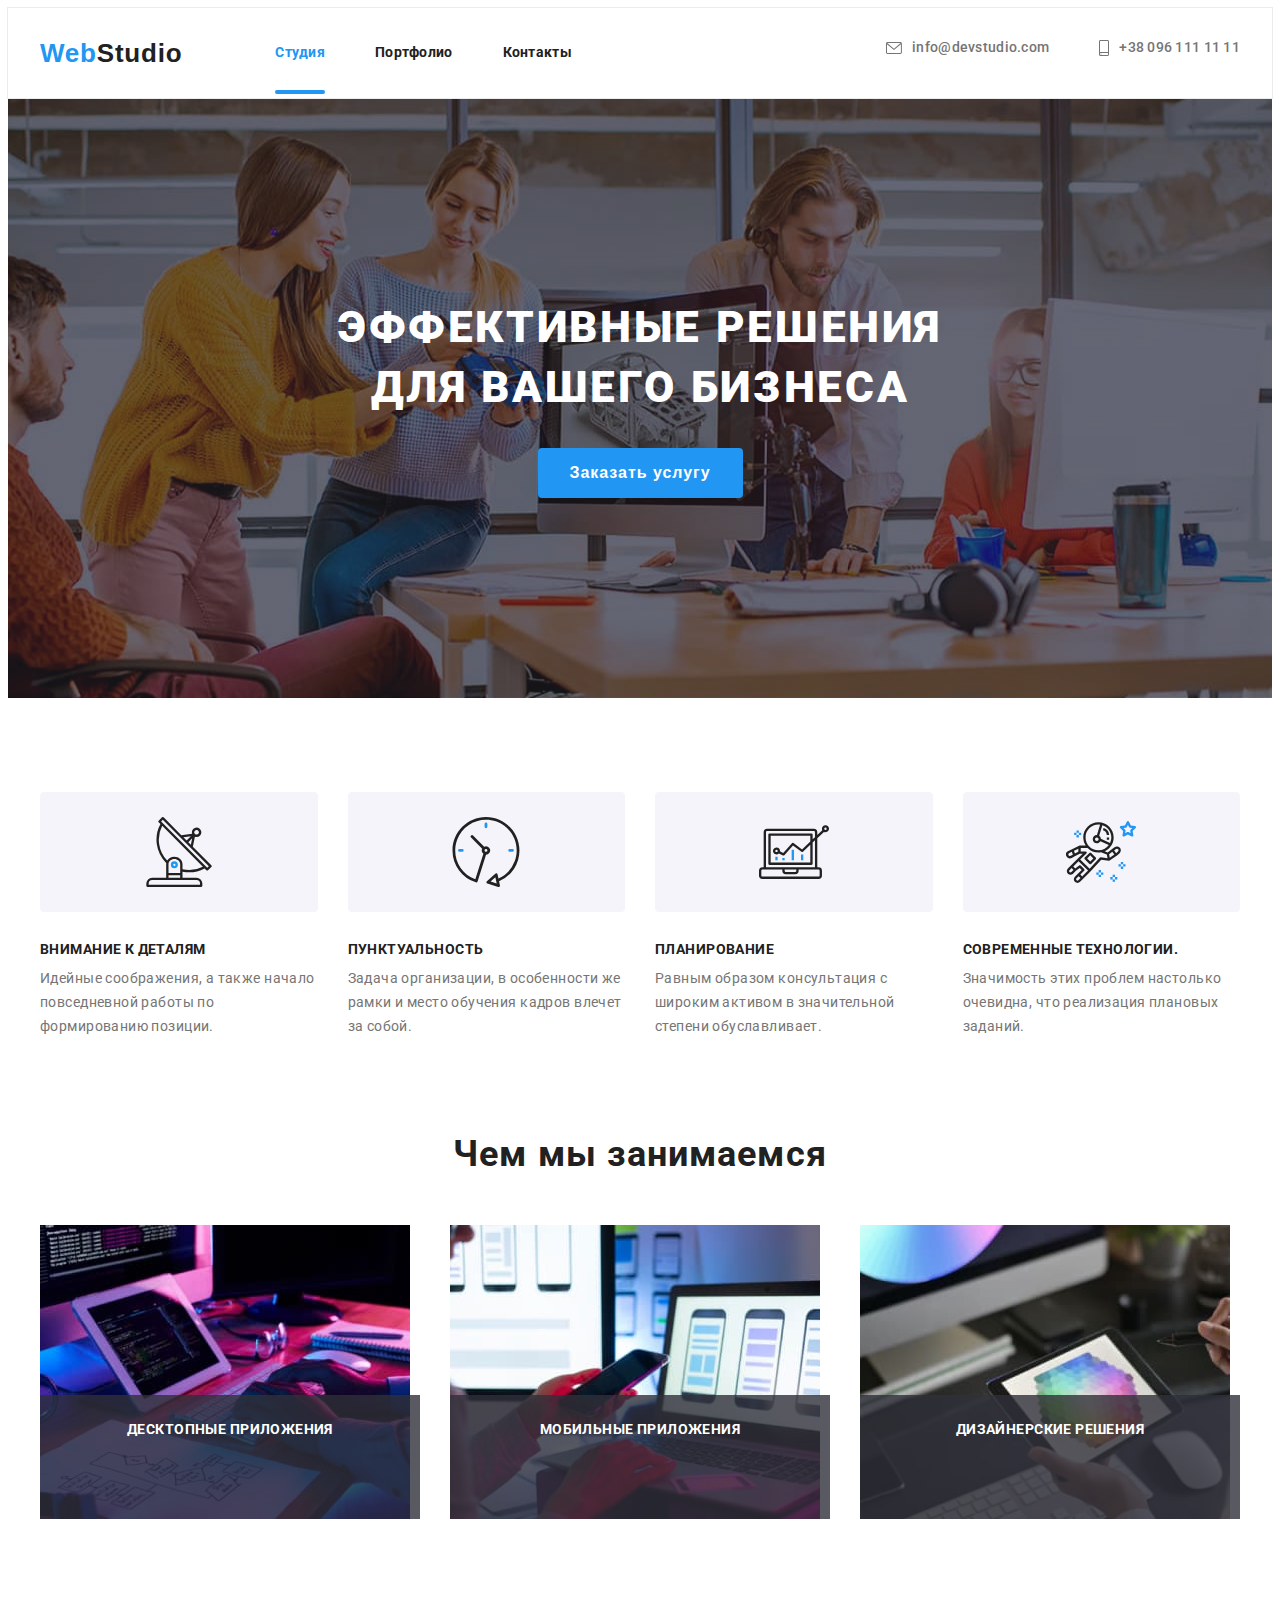
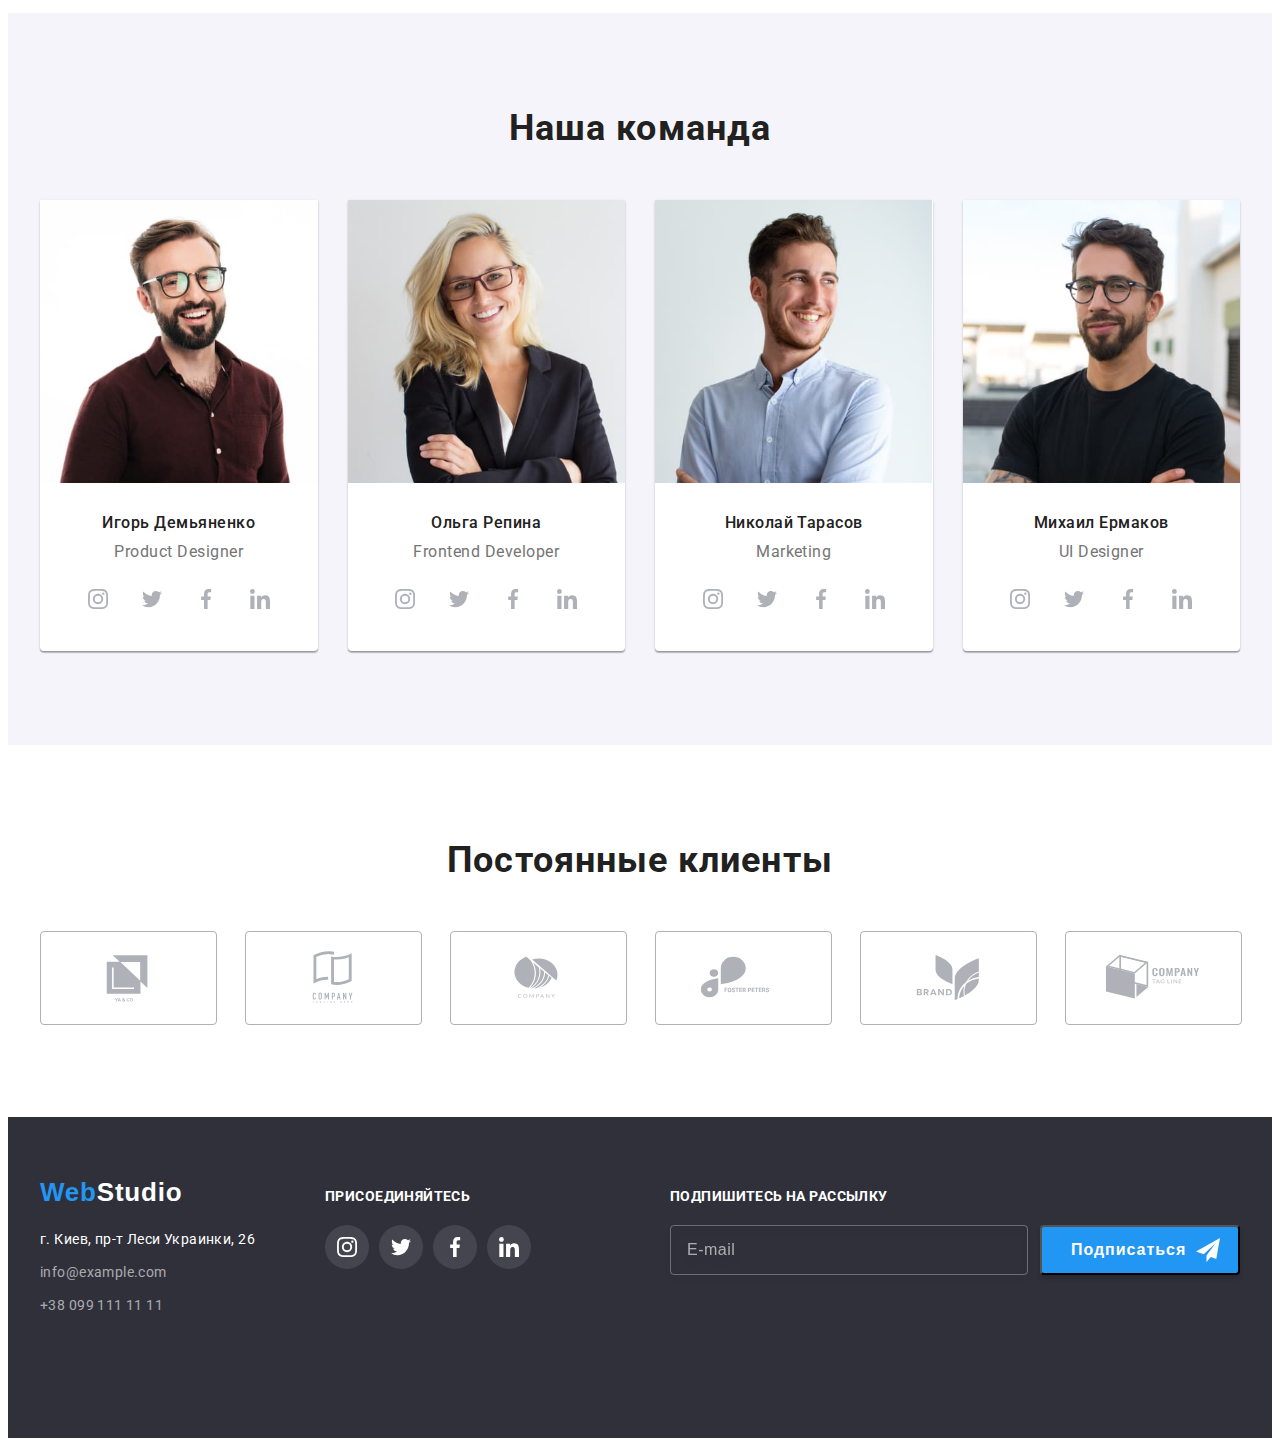
==== commit 7f9a0766: "Finish" ====
--- a/index.html
+++ b/index.html
@@ -467,7 +467,10 @@
 
 		<!-- Подвал -->
 		<footer class="footer">
+			
 			<div class="footer__container container">
+				<div class="footer-tab-flex">
+				<section>
 				<div class="footer-address-container">
 					<a href="./index.html" class="footer__logo logo">
 						Web<span class="logo--white">Studio</span>
@@ -476,7 +479,7 @@
 						<ul class="footer-contacts">
 							<li class="footer-contacts__item">
 								<a
-									class="footer-contacts__link address address--white "
+									class="footer-contacts__link footer-contacts__link--white "
 									href="https://www.google.com/maps/place/%D0%B1%D1%83%D0%BB.+%D0%9B%D0%B5%D1%81%D0%B8+%D0%A3%D0%BA%D1%80%D0%B0%D0%B8%D0%BD%D0%BA%D0%B8,+26,+%D0%9A%D0%B8%D0%B5%D0%B2,+02000/@50.4265807,30.5361971,17z/data=!4m13!1m7!3m6!1s0x40d4cf0e033ecbe9:0x57a4dffefec77da0!2z0LHRg9C7LiDQm9C10YHQuCDQo9C60YDQsNC40L3QutC4LCAyNiwg0JrQuNC10LIsIDAyMDAw!3b1!8m2!3d50.4265807!4d30.5383858!3m4!1s0x40d4cf0e033ecbe9:0x57a4dffefec77da0!8m2!3d50.4265807!4d30.5383858"
 									target="_blank"
 									rel="nofollow"
@@ -493,9 +496,11 @@
 						</ul>
 					</address>
 				</div>
+				</section>
 				<!-- Социальные сети-->
 
-				<section class="footer-join ">
+					<section>
+					<div class="footer-join">
 					<h3 class="footer-join__title">присоединяйтесь</h3>
 
 					<ul class="social-list">
@@ -531,11 +536,16 @@
 							</a>
 						</li>
 					</ul>
-				</section>
+					</div>
+					</section>
+				
+				</div>
 				<!-- Подписка на рассылку -->
-				<section class="footer-subscribe">
+				<section>
+				
+					<div class="footer-subscribe">
 					<h2 class="footer-subscribe__title">Подпишитесь на рассылку</h2>
-				<form action="#" class="subscribe-form" autocomplete="on" >
+				<form action="#"  autocomplete="on" class="subscribe-form">
 					
 					<input type="email" name="email" placeholder="E-mail" autofocus required class="subscribe-form__mail"/>
 
@@ -546,9 +556,12 @@
 							<use href="./images/icons.svg#icon-icon-send"></use>
 						</svg>
 					</button>
-		</section>
+					
+		
 				</form>
+				</div>
 			</div>
+			</section>
 		</footer>
 		<!--Модальное окно-->
 		<div class="backdrop is-hidden" data-modal>
--- a/css/main.min.css
+++ b/css/main.min.css
@@ -1,2 +1,2 @@
-p,h1,h2,h3,h4,h5,h6,p{margin:0}ul{list-style:none;margin:0;padding:0}img{display:block}a{text-decoration:none;color:#212121}body{font-family:"Roboto", sans-serif;color:#212121;font-style:normal}.container{width:100%;padding-left:15px;padding-right:15px;margin:0 auto}@media screen and (min-width: 480px){.container{width:480px}}@media screen and (min-width: 768px){.container{width:768px}}@media screen and (min-width: 1200px){.container{width:1200px}}.section{padding-bottom:60px;padding-top:60px}@media screen and (min-width: 1200px){.section{padding-bottom:94px;padding-top:94px}}img{display:block;max-width:100%;height:auto}.logo{font-family:"Raleway", sans-serif;font-size:26px;line-height:1.19;letter-spacing:.03em;font-weight:700;text-decoration:none;color:#2196F3}.logo--black{color:#212121}.logo--white{color:#fff}.header__logo{padding-top:16px;padding-bottom:24px}@media screen and (min-width: 768px){.header__logo{margin-right:88px;padding-top:26px;padding-bottom:26px}}@media screen and (min-width: 1200px){.header__logo{margin-right:93px;padding-top:24px;padding-bottom:24px}}.footer__logo{display:block;margin-bottom:20px}.visually-hidden{position:absolute;white-space:nowrap;width:1px;height:1px;overflow:hidden;border:0;padding:0;clip:rect(0 0 0 0);clip-path:inset(50%);margin:-1px}.header{background:#fff;outline:1px solid #ececec}.header__container{display:flex;justify-content:space-between;align-items:center}.header-menu-btn{width:40px;height:40px;padding:12px 8px;display:flex;align-items:center;justify-content:center;border:none;background:transparent;color:#000000;cursor:pointer;transition:color 250ms cubic-bezier(0.4, 0, 0.2, 1)}.header-menu-btn:focus,.header-menu-btn:hover{color:#2196f3}@media screen and (min-width: 768px){.header-menu-btn{display:none}}.header-menu-btn__icon{fill:currentColor}.mob-menu{position:fixed;width:100vw;height:100vh;top:0;z-index:5;background:#fff;padding:48px 40px;display:flex;flex-direction:column;justify-content:space-between;transition:visibility 250ms cubic-bezier(0.4, 0, 0.2, 1),opacity 250ms cubic-bezier(0.4, 0, 0.2, 1)}.close-menu-btn{position:absolute;top:10px;right:15px;width:40px;height:40px;padding:0;display:flex;align-items:center;justify-content:center;border:none;background:transparent;color:#000000;cursor:pointer;transition:color 250ms cubic-bezier(0.4, 0, 0.2, 1)}.close-menu-btn:focus,.close-menu-btn:hover{color:#2196f3}.close-menu-btn__icon{fill:currentColor}.mob-menu-list__item:not(:last-child){margin-bottom:32px}.mob-menu-list__link{font-style:normal;font-size:40px;line-height:1.17;letter-spacing:.02em;font-weight:500;color:#212121}.mob-menu-active{color:#2196F3}.mob-menu-tel{display:block;font-style:normal;font-size:34px;line-height:1.17;letter-spacing:.02em;font-weight:500;color:#2196F3}.mob-menu-tel--indent{margin-bottom:32px}.mob-menu-mail{display:block;font-style:normal;font-size:24px;line-height:1.17;letter-spacing:.02em;font-weight:500;color:#757575}.mob-menu-mail--indent{margin-bottom:64px}.mob-social-list{display:flex}.mob-social-list__link{font-style:normal;font-size:18px;line-height:1.22;letter-spacing:.02em;font-weight:500;color:#2196F3}.social-dash::after{content:"";border:1px solid rgba(33,33,33,0.2);transform:rotate(90deg);background-color:rgba(33,33,33,0.2);margin-left:10px;margin-right:10px}@media screen and (min-width: 768px){.header__site-nav{display:flex;align-items:center}}.header-nav{display:none}@media screen and (min-width: 768px){.header-nav{display:flex;align-items:center}}@media screen and (min-width: 768px){.header-nav__item{font-size:14px;line-height:1.14;letter-spacing:.02em;font-weight:700}.header-nav__item:not(:last-child){margin-right:50px}}@media screen and (min-width: 768px){.header-nav__link{position:relative;color:#212121;padding-top:32px;padding-bottom:32px}}@media screen and (min-width: 768px){.nav-link--active{color:#2196F3}.nav-link--current::after{content:"";width:100%;height:4px;border-radius:2px;background-color:#2196F3;position:absolute;bottom:-2px;left:0}}.header-contacts{display:none}@media screen and (min-width: 768px){.header-contacts{display:block}}@media screen and (min-width: 1200px){.header-contacts{display:flex;justify-content:space-between}}.header-contacts__item{font-size:14px;line-height:1.14;letter-spacing:.02em;font-weight:500}@media screen and (min-width: 768px){.header-contacts__item:not(:last-child){margin-bottom:10px}}@media screen and (min-width: 1200px){.header-contacts__item:not(:last-child){margin-right:50px}}.header-contacts__link{color:#757575;transition:color 250ms cubic-bezier(0.4, 0, 0.2, 1)}.header-contacts__link:hover,.header-contacts__link:focus{color:#2196F3}@media screen and (min-width: 1200px){.header-contacts__link{padding-top:32px;padding-bottom:32px;display:flex;align-items:center}}.header-contacts__icons{fill:currentColor;margin-right:10px}.hero{padding-top:118px;padding-bottom:118px;text-align:center;background:#2F303A;background-image:linear-gradient(rgba(47,48,58,0.4), rgba(47,48,58,0.4)),url("../images/hero/mob-hero-1x.jpg");background-position:center;background-size:cover;background-repeat:no-repeat}@media (min-device-pixel-ratio: 2), (min-resolution: 192dpi), (min-resolution: 2dppx){.hero{background-image:linear-gradient(rgba(47,48,58,0.4), rgba(47,48,58,0.4)),url("../images/hero/mob-hero-2x.jpg")}}.hero--indent{margin:0 auto}@media screen and (min-width: 768px){.hero{background-image:linear-gradient(rgba(47,48,58,0.4), rgba(47,48,58,0.4)),url("../images/hero/tab-hero-1x.jpg")}}@media screen and (min-width: 768px) and (min-device-pixel-ratio: 2), screen and (min-width: 768px) and (min-resolution: 192dpi), screen and (min-width: 768px) and (min-resolution: 2dppx){.hero{background-image:linear-gradient(rgba(47,48,58,0.4), rgba(47,48,58,0.4)),url("../images/hero/tab-hero-2x.jpg")}}@media screen and (min-width: 1200px){.hero{background-image:linear-gradient(rgba(47,48,58,0.4), rgba(47,48,58,0.4)),url("../images/hero/hero.jpg");padding-top:200px;padding-bottom:200px}}@media screen and (min-width: 1200px) and (min-device-pixel-ratio: 2), screen and (min-width: 1200px) and (min-resolution: 192dpi), screen and (min-width: 1200px) and (min-resolution: 2dppx){.hero{background-image:linear-gradient(rgba(47,48,58,0.4), rgba(47,48,58,0.4)),url("../images/hero/hero-2x.jpg")}}.hero__container{display:flex;flex-direction:column;align-items:center}.hero__title{font-size:26px;line-height:1.62;letter-spacing:.06em;font-weight:900;text-align:center;text-transform:uppercase;color:#fff;margin-left:auto;margin-right:auto;margin-bottom:30px}@media screen and (min-width: 1200px){.hero__title{font-size:44px;line-height:1.36;letter-spacing:.06em;font-weight:900;width:696px}}.hero__button{font-size:16px;line-height:1.87;letter-spacing:.06em;font-weight:700;align-items:center;color:#fff;background-color:#2196F3;padding:10px 32px;cursor:pointer;border:none;border-radius:4px;transition:background-color 250ms cubic-bezier(0.4, 0, 0.2, 1)}.hero__button:hover{background-color:#188ce8}.features{background:#fff}@media screen and (max-width: 1199px){.features-list{margin-bottom:-30px}}@media screen and (min-width: 768px){.features-list{display:flex;flex-wrap:wrap;margin-right:-30px}}@media screen and (max-width: 1199px){.features-list__item{margin-bottom:30px}}@media screen and (min-width: 768px){.features-list__item{flex-basis:calc(100% / 2 - 30px);margin-right:30px}}@media screen and (min-width: 1200px){.features-list__item{flex-basis:calc(100% / 4 - 30px)}}.features-list__icon{width:100%;height:120px;background-color:#f5f4fa;border-radius:4px;display:flex;justify-content:center;align-items:center;margin-bottom:30px}.features-list__subtitle{font-size:14px;line-height:1.14;letter-spacing:.03em;font-weight:700;text-transform:uppercase;color:#212121;margin-bottom:10px}.features-list__text{font-size:14px;line-height:1.71;letter-spacing:.03em;font-weight:400;color:#757575}.about{background:#fff;margin-bottom:94px}@media screen and (max-width: 1199px){.about{display:none}}.about__title{font-size:36px;line-height:1.17;letter-spacing:.03em;font-weight:700;text-align:center;color:#212121;margin-bottom:50px}.about-list{display:flex}.about-list__item{flex-basis:calc((100% - 60px) / 3)}.about-list__item:not(:last-child){margin-right:30px}.about-list__content{position:relative}.about-list__text{position:absolute;width:100%;height:70px;bottom:0;left:0;font-size:14px;line-height:1.14;letter-spacing:.03em;font-weight:700;text-align:center;text-transform:uppercase;color:#fff;background-color:rgba(47,48,58,0.8);padding-top:27px;padding-bottom:27px}.team{background:#F5F4FA}.team__title{font-size:28px;line-height:1.17;letter-spacing:.03em;font-weight:700;text-align:center;color:#212121;margin-bottom:30px}@media screen and (min-width: 1200px){.team__title{font-size:36px;line-height:1.17;letter-spacing:.03em;font-weight:700;margin-bottom:50px}}@media screen and (max-width: 1119px){.team-list{margin-bottom:-30px}}@media screen and (min-width: 768px){.team-list{display:flex;flex-wrap:wrap;margin-right:-30px}}.team-list__item{background:#fff;box-shadow:0px 1px 3px rgba(0,0,0,0.12),0px 1px 1px rgba(0,0,0,0.14),0px 2px 1px rgba(0,0,0,0.2);border-radius:0px 0px 4px 4px}@media screen and (max-width: 1119px){.team-list__item{margin-bottom:30px}}@media screen and (min-width: 768px){.team-list__item{flex-basis:calc(100% / 2 - 30px);margin-right:30px}}@media screen and (min-width: 1200px){.team-list__item{flex-basis:calc(100% / 4 - 30px)}}.team-list__subtitle{font-size:16px;line-height:1.19;letter-spacing:.03em;font-weight:500;text-align:center;color:#212121;margin-top:30px;margin-bottom:10px}.team-list__text{font-size:16px;line-height:1.19;letter-spacing:.03em;font-weight:400;font-size:16px;text-align:center;color:#757575;margin-bottom:16px}.clients{background:#fff}.clients__title{font-size:28px;line-height:1.17;letter-spacing:.03em;font-weight:700;text-align:center;color:#212121;margin-bottom:30px}@media screen and (min-width: 1200px){.clients__title{font-size:36px;line-height:1.17;letter-spacing:.03em;font-weight:700;margin-bottom:50px}}.clients-list{display:flex;flex-wrap:wrap;margin-right:-30px}@media screen and (max-width: 1119px){.clients-list{margin-bottom:-30px}}.clients-list__item{height:92px;width:100%;flex-basis:calc(100% / 2 - 30px);margin-right:30px}@media screen and (max-width: 1119px){.clients-list__item{margin-bottom:30px}}@media screen and (min-width: 780px){.clients-list__item{flex-basis:calc(100% / 3 - 30px)}}@media screen and (min-width: 1200px){.clients-list__item{flex-basis:calc(100% / 6 - 30px)}}.clients-list__link{width:100%;height:100%;border-radius:4px;border:1px solid #afb1b8;color:#afb1b8;display:flex;justify-content:center;align-items:center;transition:color 250ms cubic-bezier(0.4, 0, 0.2, 1),border-color 250ms cubic-bezier(0.4, 0, 0.2, 1)}.clients-list__link:focus,.clients-list__link:hover{color:#2196F3;border-color:#2196F3}.clients-list__icon{fill:currentColor}.footer{background:#2F303A}.footer__container{padding-bottom:60px;padding-top:60px;text-align:center}.menu-section{color:#fff;padding-top:94px;padding-bottom:50px}.portfolio-menu{display:flex}@media screen and (max-width: 767px){.portfolio-menu{flex-wrap:wrap}}@media screen and (min-width: 768px){.portfolio-menu{justify-content:center}}.portfolio-menu__item{transition:box-shadow 250ms cubic-bezier(0.4, 0, 0.2, 1),order-radius 250ms cubic-bezier(0.4, 0, 0.2, 1)}.portfolio-menu__item:not(:last-child){margin-right:8px}.portfolio-menu__item:focus,.portfolio-menu__item:hover{box-shadow:0px 3px 1px rgba(0,0,0,0.1),0px 1px 2px rgba(0,0,0,0.08),0px 2px 2px rgba(0,0,0,0.12);border-radius:4px}@media screen and (max-width: 767px){.portfolio-menu__item:nth-child(-n+3){margin-bottom:15px}}.portfolio-menu__button{font-size:16px;line-height:1.62;letter-spacing:.03em;font-weight:500;text-align:center;color:#212121;background:#F5F4FA;border:none;border-radius:4px;cursor:pointer;transition:color 250ms cubic-bezier(0.4, 0, 0.2, 1),background-color 250ms cubic-bezier(0.4, 0, 0.2, 1);padding:6px 22px}.portfolio-menu__button:focus,.portfolio-menu__button:hover{background-color:#2196F3;color:#fff}.projects-section{background:#fff;padding-bottom:94px}.projects-list{margin-bottom:-30px}@media screen and (min-width: 768px){.projects-list{display:flex;flex-wrap:wrap;margin-right:-30px}}.projects-list__item{margin-bottom:30px;outline:1px solid #eeeeee;transition:box-shadow 250ms cubic-bezier(0.4, 0, 0.2, 1)}.projects-list__item:hover,.projects-list__item:focus{box-shadow:1px 4px 6px 0px rgba(0,0,0,0.16),0px 4px 4px 0px rgba(0,0,0,0.06)}@media screen and (min-width: 768px){.projects-list__item{flex-basis:calc(100% / 2 - 30px);margin-right:30px}}@media screen and (min-width: 1200px){.projects-list__item{flex-basis:calc(100% / 3 - 30px)}}.projects-list__link{cursor:pointer}.projects-img{position:relative;overflow:hidden}.projects-img__hover{position:absolute;width:100%;height:100%;bottom:0;left:0;transform:translateY(100%);transition:transform 250ms cubic-bezier(0.4, 0, 0.2, 1);overflow:auto;font-size:18px;line-height:1.55;letter-spacing:.03em;font-weight:400;color:#fff;background-color:rgba(33,150,243,0.9);padding:63px 24px}.projects-list__item:hover .projects-img__hover{transform:translateY(0%)}.projects-content{padding:20px 24px;width:100%;background:#ffffff}.projects-content__subtitle{font-size:18px;line-height:2;letter-spacing:.06em;font-weight:700;color:#212121;margin-bottom:4px}.projects-content__text{font-size:16px;line-height:1.87;letter-spacing:.03em;font-weight:400;color:#757575}.backdrop{width:100vw;height:100vh;background-color:rgba(0,0,0,0.2);position:fixed;top:0;left:0;transition:visibility 250ms cubic-bezier(0.4, 0, 0.2, 1),opacity 250ms cubic-bezier(0.4, 0, 0.2, 1)}.is-hidden{visibility:hidden;opacity:0;pointer-events:none}.backdrop.is-hidden .modal{transform:scale(0.5) rotateX(-60deg);background-color:#fff}.modal{width:528px;min-height:581px;padding:40px;background-color:#ffffff;border-radius:4px;box-shadow:0px 2px 1px 0px rgba(0,0,0,0.2),0px 1px 1px 0px rgba(0,0,0,0.14),0px 1px 3px 0px rgba(0,0,0,0.12);position:absolute;top:50%;left:50%;transform:scale(1) rotateX(0) translate(-50%, -50%);transition-property:background-color}.modal__title{font-size:20px;line-height:1.15;letter-spacing:.03em;font-weight:700;text-align:center;color:var(--second-title-color);margin-bottom:12px}.modal__label{font-size:12px;line-height:1.17;letter-spacing:.01em;font-weight:400;color:#757575;margin-bottom:4px}.btn-close{position:absolute;top:8px;right:8px;width:30px;height:30px;background-color:#fff;color:#000000;border-radius:50%;border:1px solid rgba(0,0,0,0.1);display:flex;align-items:center;justify-content:center;transition:color 250ms cubic-bezier(0.4, 0, 0.2, 1),opacity 250ms cubic-bezier(0.4, 0, 0.2, 1);cursor:pointer}.btn-close:focus,.btn-close:hover{color:#2196f3}.btn-close__icon{fill:currentColor}.modal-field{position:relative}.modal-field--inden{margin-bottom:10px}.modal-field__input{display:block;width:100%;height:40px;padding-left:42px;font-size:14px;line-height:1.14;letter-spacing:.01em;font-weight:400;border:1px solid rgba(33,33,33,0.2);box-sizing:border-box;border-radius:4px;transition:border 250ms cubic-bezier(0.4, 0, 0.2, 1);outline:transparent}.modal-field__input:focus{border:1px solid #2196f3}.modal-field__icon{position:absolute;top:50%;transform:translateY(-50%);left:14px;transition:fill 250ms cubic-bezier(0.4, 0, 0.2, 1)}.modal-field .modal-field__input:focus+.modal-field__icon{fill:#2196f3}.modal-comments__label{font-size:12px;line-height:1.17;letter-spacing:.01em;font-weight:400;color:#757575;margin-bottom:4px}.modal-comments__text{display:block;resize:none;width:100%;height:120px;font-size:12px;line-height:1.16;letter-spacing:.01em;font-weight:400;border:1px solid rgba(33,33,33,0.2);border-radius:4px;outline:transparent;transition:border 250ms cubic-bezier(0.4, 0, 0.2, 1);padding:12px 16px;margin-bottom:20px}.modal-comments__text::placeholder{font-size:12px;line-height:1.16;letter-spacing:.01em;font-weight:400;color:rgba(117,117,117,0.5)}.modal-comments__text:focus{border:1px solid #2196f3}.subscribe-checkbox__text{font-size:14px;line-height:1.71;letter-spacing:.03em;font-weight:400;color:#757575;margin-bottom:30px;display:flex;justify-content:space-evenly;align-items:center}.subscribe-checkbox__checkbox{content:"";width:16px;height:15px;border:2px solid #212121;border-radius:2px;display:flex;align-items:center}.subscribe-checkbox__icon{fill:transparent}.subscribe-checkbox:checked+.subscribe-checkbox__text .subscribe-checkbox__checkbox{background:#188ce8;border:none}.subscribe-checkbox:checked+.subscribe-checkbox__text .subscribe-checkbox__icon{fill:#ffffff}.subscribe-checkbox__element{color:#2196f3;position:relative}.subscribe-checkbox__element::after{content:"";width:100%;height:1px;background-color:#2196f3;position:absolute;bottom:5px;left:0}.modal-btn{display:block;font-size:16px;line-height:1.87;letter-spacing:.06em;font-weight:700;text-align:center;align-items:center;color:#fff;background-color:#2196f3;box-shadow:0px 4px 4px rgba(0,0,0,0.15);border-radius:4px;border:transparent;cursor:pointer;padding:10px 55px}.modal-btn--indent{margin:0px auto}.social-list{display:flex;justify-content:center}.social-list--indent{margin-bottom:30px}.social-list__item{width:44px;height:44px}.social-list__item:not(:last-child){margin-right:10px}.social-list__link{width:100%;height:100%;border-radius:50%;display:flex;justify-content:center;align-items:center;background:transparent;color:#afb1b8;transition:color 250ms cubic-bezier(0.4, 0, 0.2, 1),background-color 250ms cubic-bezier(0.4, 0, 0.2, 1)}.social-list__link:hover{color:#ffffff;background-color:#2196f3}.social-list__icon{fill:currentColor}.social-footer--dark{background:rgba(255,255,255,0.1);color:#ffffff}.social-footer__icon{fill:currentColor}
+p,h1,h2,h3,h4,h5,h6,p{margin:0}ul{list-style:none;margin:0;padding:0}img{display:block}a{text-decoration:none;color:#212121}body{font-family:"Roboto", sans-serif;color:#212121;font-style:normal}.container{width:100%;padding-left:15px;padding-right:15px;margin:0 auto}@media screen and (min-width: 480px){.container{width:480px}}@media screen and (min-width: 768px){.container{width:768px}}@media screen and (min-width: 1200px){.container{width:1200px}}.section{padding-bottom:60px;padding-top:60px}@media screen and (min-width: 1200px){.section{padding-bottom:94px;padding-top:94px}}img{display:block;max-width:100%;height:auto}.logo{font-family:"Raleway", sans-serif;font-size:26px;line-height:1.19;letter-spacing:.03em;font-weight:700;text-decoration:none;color:#2196F3}.logo--black{color:#212121}.logo--white{color:#fff}.header__logo{padding-top:16px;padding-bottom:24px}@media screen and (min-width: 768px){.header__logo{margin-right:88px;padding-top:26px;padding-bottom:26px}}@media screen and (min-width: 1200px){.header__logo{margin-right:93px;padding-top:24px;padding-bottom:24px}}.footer__logo{display:block;margin-bottom:20px}.visually-hidden{position:absolute;white-space:nowrap;width:1px;height:1px;overflow:hidden;border:0;padding:0;clip:rect(0 0 0 0);clip-path:inset(50%);margin:-1px}.header{background:#fff;outline:1px solid #ececec}.header__container{display:flex;justify-content:space-between;align-items:center}@media screen and (min-width: 768px){.header__site-nav{display:flex;align-items:center}}.header-nav{display:none}@media screen and (min-width: 768px){.header-nav{display:flex;align-items:center}}@media screen and (min-width: 768px){.header-nav__item{font-size:14px;line-height:1.14;letter-spacing:.02em;font-weight:700}.header-nav__item:not(:last-child){margin-right:50px}}@media screen and (min-width: 768px){.header-nav__link{position:relative;color:#212121;padding-top:32px;padding-bottom:32px}}@media screen and (min-width: 768px){.nav-link--active{color:#2196F3}.nav-link--current::after{content:"";width:100%;height:4px;border-radius:2px;background-color:#2196F3;position:absolute;bottom:-2px;left:0}}.header-contacts{display:none}@media screen and (min-width: 768px){.header-contacts{display:block}}@media screen and (min-width: 1200px){.header-contacts{display:flex;justify-content:space-between}}.header-contacts__item{font-size:14px;line-height:1.14;letter-spacing:.02em;font-weight:500}@media screen and (min-width: 768px){.header-contacts__item:not(:last-child){margin-bottom:10px}}@media screen and (min-width: 1200px){.header-contacts__item:not(:last-child){margin-right:50px}}.header-contacts__link{color:#757575;transition:color 250ms cubic-bezier(0.4, 0, 0.2, 1)}.header-contacts__link:hover,.header-contacts__link:focus{color:#2196F3}@media screen and (min-width: 1200px){.header-contacts__link{padding-top:32px;padding-bottom:32px;display:flex;align-items:center}}.header-contacts__icons{fill:currentColor;margin-right:10px}.hero{padding-top:118px;padding-bottom:118px;text-align:center;background:#2F303A;background-image:linear-gradient(rgba(47,48,58,0.4), rgba(47,48,58,0.4)),url("../images/hero/mob-hero-1x.jpg");background-position:center;background-size:cover;background-repeat:no-repeat}@media (min-device-pixel-ratio: 2), (min-resolution: 192dpi), (min-resolution: 2dppx){.hero{background-image:linear-gradient(rgba(47,48,58,0.4), rgba(47,48,58,0.4)),url("../images/hero/mob-hero-2x.jpg")}}.hero--indent{margin:0 auto}@media screen and (min-width: 768px){.hero{background-image:linear-gradient(rgba(47,48,58,0.4), rgba(47,48,58,0.4)),url("../images/hero/tab-hero-1x.jpg")}}@media screen and (min-width: 768px) and (min-device-pixel-ratio: 2), screen and (min-width: 768px) and (min-resolution: 192dpi), screen and (min-width: 768px) and (min-resolution: 2dppx){.hero{background-image:linear-gradient(rgba(47,48,58,0.4), rgba(47,48,58,0.4)),url("../images/hero/tab-hero-2x.jpg")}}@media screen and (min-width: 1200px){.hero{background-image:linear-gradient(rgba(47,48,58,0.4), rgba(47,48,58,0.4)),url("../images/hero/hero.jpg");padding-top:200px;padding-bottom:200px}}@media screen and (min-width: 1200px) and (min-device-pixel-ratio: 2), screen and (min-width: 1200px) and (min-resolution: 192dpi), screen and (min-width: 1200px) and (min-resolution: 2dppx){.hero{background-image:linear-gradient(rgba(47,48,58,0.4), rgba(47,48,58,0.4)),url("../images/hero/hero-2x.jpg")}}.hero__container{display:flex;flex-direction:column;align-items:center}.hero__title{font-size:26px;line-height:1.62;letter-spacing:.06em;font-weight:900;text-align:center;text-transform:uppercase;color:#fff;margin-left:auto;margin-right:auto;margin-bottom:30px}@media screen and (min-width: 1200px){.hero__title{font-size:44px;line-height:1.36;letter-spacing:.06em;font-weight:900;width:696px}}.hero__button{font-size:16px;line-height:1.87;letter-spacing:.06em;font-weight:700;align-items:center;color:#fff;background-color:#2196F3;padding:10px 32px;cursor:pointer;border:none;border-radius:4px;transition:background-color 250ms cubic-bezier(0.4, 0, 0.2, 1)}.hero__button:hover{background-color:#188ce8}.features{background:#fff}@media screen and (max-width: 1199px){.features-list{margin-bottom:-30px}}@media screen and (min-width: 768px){.features-list{display:flex;flex-wrap:wrap;margin-right:-30px}}@media screen and (max-width: 1199px){.features-list__item{margin-bottom:30px}}@media screen and (min-width: 768px){.features-list__item{flex-basis:calc(100% / 2 - 30px);margin-right:30px}}@media screen and (min-width: 1200px){.features-list__item{flex-basis:calc(100% / 4 - 30px)}}.features-list__icon{width:100%;height:120px;background-color:#f5f4fa;border-radius:4px;display:flex;justify-content:center;align-items:center;margin-bottom:30px}.features-list__subtitle{font-size:14px;line-height:1.14;letter-spacing:.03em;font-weight:700;text-transform:uppercase;color:#212121;margin-bottom:10px}.features-list__text{font-size:14px;line-height:1.71;letter-spacing:.03em;font-weight:400;color:#757575}.about{background:#fff;margin-bottom:94px}@media screen and (max-width: 1199px){.about{display:none}}.about__title{font-size:36px;line-height:1.17;letter-spacing:.03em;font-weight:700;text-align:center;color:#212121;margin-bottom:50px}.about-list{display:flex}.about-list__item{flex-basis:calc((100% - 60px) / 3)}.about-list__item:not(:last-child){margin-right:30px}.about-list__content{position:relative}.about-list__text{position:absolute;width:100%;height:70px;bottom:0;left:0;font-size:14px;line-height:1.14;letter-spacing:.03em;font-weight:700;text-align:center;text-transform:uppercase;color:#fff;background-color:rgba(47,48,58,0.8);padding-top:27px;padding-bottom:27px}.team{background:#F5F4FA}.team__title{font-size:28px;line-height:1.17;letter-spacing:.03em;font-weight:700;text-align:center;color:#212121;margin-bottom:30px}@media screen and (min-width: 1200px){.team__title{font-size:36px;line-height:1.17;letter-spacing:.03em;font-weight:700;margin-bottom:50px}}@media screen and (max-width: 1119px){.team-list{margin-bottom:-30px}}@media screen and (min-width: 768px){.team-list{display:flex;flex-wrap:wrap;margin-right:-30px}}.team-list__item{background:#fff;box-shadow:0px 1px 3px rgba(0,0,0,0.12),0px 1px 1px rgba(0,0,0,0.14),0px 2px 1px rgba(0,0,0,0.2);border-radius:0px 0px 4px 4px}@media screen and (max-width: 1119px){.team-list__item{margin-bottom:30px}}@media screen and (min-width: 768px){.team-list__item{flex-basis:calc(100% / 2 - 30px);margin-right:30px}}@media screen and (min-width: 1200px){.team-list__item{flex-basis:calc(100% / 4 - 30px)}}.team-list__subtitle{font-size:16px;line-height:1.19;letter-spacing:.03em;font-weight:500;text-align:center;color:#212121;margin-top:30px;margin-bottom:10px}.team-list__text{font-size:16px;line-height:1.19;letter-spacing:.03em;font-weight:400;font-size:16px;text-align:center;color:#757575;margin-bottom:16px}.clients{background:#fff}.clients__title{font-size:28px;line-height:1.17;letter-spacing:.03em;font-weight:700;text-align:center;color:#212121;margin-bottom:30px}@media screen and (min-width: 1200px){.clients__title{font-size:36px;line-height:1.17;letter-spacing:.03em;font-weight:700;margin-bottom:50px}}.clients-list{display:flex;flex-wrap:wrap;margin-right:-30px}@media screen and (max-width: 1119px){.clients-list{margin-bottom:-30px}}.clients-list__item{height:92px;width:100%;flex-basis:calc(100% / 2 - 30px);margin-right:30px}@media screen and (max-width: 1119px){.clients-list__item{margin-bottom:30px}}@media screen and (min-width: 780px){.clients-list__item{flex-basis:calc(100% / 3 - 30px)}}@media screen and (min-width: 1200px){.clients-list__item{flex-basis:calc(100% / 6 - 30px)}}.clients-list__link{width:100%;height:100%;border-radius:4px;border:1px solid #afb1b8;color:#afb1b8;display:flex;justify-content:center;align-items:center;transition:color 250ms cubic-bezier(0.4, 0, 0.2, 1),border-color 250ms cubic-bezier(0.4, 0, 0.2, 1)}.clients-list__link:focus,.clients-list__link:hover{color:#2196F3;border-color:#2196F3}.clients-list__icon{fill:currentColor}.footer{background:#2F303A}.footer__container{padding-bottom:60px;padding-top:60px}@media screen and (max-width: 1199px){.footer__container{text-align:center}}@media screen and (min-width: 1200px){.footer__container{display:flex;justify-content:space-between;align-items:baseline}}@media screen and (min-width: 768px){.footer-tab-flex{display:flex;align-items:baseline}}@media screen and (min-width: 768px) and (max-width: 1199px){.footer-tab-flex{justify-content:space-evenly}}@media screen and (min-width: 1200px){.footer-tab-flex{justify-content:space-around}}@media screen and (min-width: 1200px){.footer-address-container{padding-right:70px}}.footer-contacts{padding-bottom:60px}.footer-contacts__item:not(:last-child){margin-bottom:9px}.footer-contacts__link{font-style:normal;font-size:14px;line-height:1.71;letter-spacing:.03em;font-weight:400;color:rgba(255,255,255,0.6);transition:color 250ms cubic-bezier(0.4, 0, 0.2, 1)}.footer-contacts__link:hover,.footer-contacts__link:focus{color:#2196f3}.footer-contacts__link--white{color:#fff}.footer-join{padding-bottom:60px}.footer-join__title{font-size:14px;line-height:1.14;letter-spacing:.03em;font-weight:700;text-transform:uppercase;color:#fff;margin-bottom:20px}.footer-subscribe__title{font-size:14px;line-height:1.14;letter-spacing:.03em;font-weight:700;text-transform:uppercase;color:#fff;margin-bottom:20px}.subscribe-form{display:flex}@media screen and (max-width: 1199px){.subscribe-form{flex-direction:column;align-items:center}}.subscribe-form__mail{width:100%;height:50px;padding-top:15px;padding-bottom:15px;padding-left:16px;font-size:16px;line-height:1.25;letter-spacing:.03em;font-weight:400;color:rgba(255,255,255,0.6);background:transparent;border:1px solid rgba(255,255,255,0.3);border-radius:4px;box-sizing:border-box;filter:drop-shadow(0px 4px 4px rgba(0,0,0,0.15))}.subscribe-form__mail::placeholder{font-size:16px;line-height:1.25;letter-spacing:.03em;font-weight:400;color:rgba(255,255,255,0.6)}.subscribe-form__mail:focus{outline:transparent}@media screen and (max-width: 1199px){.subscribe-form__mail{margin-bottom:20px}}@media screen and (min-width: 768px) and (max-width: 1199px){.subscribe-form__mail{width:450px}}@media screen and (min-width: 1200px){.subscribe-form__mail{width:358px;margin-right:12px}}.subscribe-btn{width:200px;height:50px;padding:10px 13px 10px 29px;background:#2196F3;box-shadow:0px 4px 4px rgba(0,0,0,0.15);border-radius:4px;cursor:pointer;display:flex;align-items:center}.subscribe-btn__text{font-size:16px;line-height:1.87;letter-spacing:.06em;font-weight:700;text-align:center;color:#fff}.subscribe-btn__icon{margin-left:10px;fill:#ffffff}.menu-section{color:#fff;padding-top:94px;padding-bottom:50px}.portfolio-menu{display:flex}@media screen and (max-width: 767px){.portfolio-menu{flex-wrap:wrap}}@media screen and (min-width: 768px){.portfolio-menu{justify-content:center}}.portfolio-menu__item{transition:box-shadow 250ms cubic-bezier(0.4, 0, 0.2, 1),order-radius 250ms cubic-bezier(0.4, 0, 0.2, 1)}.portfolio-menu__item:not(:last-child){margin-right:8px}.portfolio-menu__item:focus,.portfolio-menu__item:hover{box-shadow:0px 3px 1px rgba(0,0,0,0.1),0px 1px 2px rgba(0,0,0,0.08),0px 2px 2px rgba(0,0,0,0.12);border-radius:4px}@media screen and (max-width: 767px){.portfolio-menu__item:nth-child(-n+3){margin-bottom:15px}}.portfolio-menu__button{font-size:16px;line-height:1.62;letter-spacing:.03em;font-weight:500;text-align:center;color:#212121;background:#F5F4FA;border:none;border-radius:4px;cursor:pointer;transition:color 250ms cubic-bezier(0.4, 0, 0.2, 1),background-color 250ms cubic-bezier(0.4, 0, 0.2, 1);padding:6px 22px}.portfolio-menu__button:focus,.portfolio-menu__button:hover{background-color:#2196F3;color:#fff}.projects-section{background:#fff;padding-bottom:94px}.projects-list{margin-bottom:-30px}@media screen and (min-width: 768px){.projects-list{display:flex;flex-wrap:wrap;margin-right:-30px}}.projects-list__item{margin-bottom:30px;outline:1px solid #eeeeee;transition:box-shadow 250ms cubic-bezier(0.4, 0, 0.2, 1)}.projects-list__item:hover,.projects-list__item:focus{box-shadow:1px 4px 6px 0px rgba(0,0,0,0.16),0px 4px 4px 0px rgba(0,0,0,0.06)}@media screen and (min-width: 768px){.projects-list__item{flex-basis:calc(100% / 2 - 30px);margin-right:30px}}@media screen and (min-width: 1200px){.projects-list__item{flex-basis:calc(100% / 3 - 30px)}}.projects-list__link{cursor:pointer}.projects-img{position:relative;overflow:hidden}.projects-img__hover{position:absolute;width:100%;height:100%;bottom:0;left:0;transform:translateY(100%);transition:transform 250ms cubic-bezier(0.4, 0, 0.2, 1);overflow:auto;font-size:18px;line-height:1.55;letter-spacing:.03em;font-weight:400;color:#fff;background-color:rgba(33,150,243,0.9);padding:63px 24px}.projects-list__item:hover .projects-img__hover{transform:translateY(0%)}.projects-content{padding:20px 24px;width:100%;background:#ffffff}.projects-content__subtitle{font-size:18px;line-height:2;letter-spacing:.06em;font-weight:700;color:#212121;margin-bottom:4px}.projects-content__text{font-size:16px;line-height:1.87;letter-spacing:.03em;font-weight:400;color:#757575}.backdrop{width:100vw;height:100vh;background-color:rgba(0,0,0,0.2);position:fixed;top:0;left:0;transition:visibility 250ms cubic-bezier(0.4, 0, 0.2, 1),opacity 250ms cubic-bezier(0.4, 0, 0.2, 1)}.is-hidden{visibility:hidden;opacity:0;pointer-events:none}.backdrop.is-hidden .modal{transform:scale(0.5) rotateX(-60deg);background-color:#fff}.modal{width:528px;min-height:581px;padding:40px;background-color:#ffffff;border-radius:4px;box-shadow:0px 2px 1px 0px rgba(0,0,0,0.2),0px 1px 1px 0px rgba(0,0,0,0.14),0px 1px 3px 0px rgba(0,0,0,0.12);position:absolute;top:50%;left:50%;transform:scale(1) rotateX(0) translate(-50%, -50%);transition-property:background-color}.modal__title{font-size:20px;line-height:1.15;letter-spacing:.03em;font-weight:700;text-align:center;color:var(--second-title-color);margin-bottom:12px}.modal__label{font-size:12px;line-height:1.17;letter-spacing:.01em;font-weight:400;color:#757575;margin-bottom:4px}.btn-close{position:absolute;top:8px;right:8px;width:30px;height:30px;background-color:#fff;color:#000000;border-radius:50%;border:1px solid rgba(0,0,0,0.1);display:flex;align-items:center;justify-content:center;transition:color 250ms cubic-bezier(0.4, 0, 0.2, 1),opacity 250ms cubic-bezier(0.4, 0, 0.2, 1);cursor:pointer}.btn-close:focus,.btn-close:hover{color:#2196f3}.btn-close__icon{fill:currentColor}.modal-field{position:relative}.modal-field--inden{margin-bottom:10px}.modal-field__input{display:block;width:100%;height:40px;padding-left:42px;font-size:14px;line-height:1.14;letter-spacing:.01em;font-weight:400;border:1px solid rgba(33,33,33,0.2);box-sizing:border-box;border-radius:4px;transition:border 250ms cubic-bezier(0.4, 0, 0.2, 1);outline:transparent}.modal-field__input:focus{border:1px solid #2196f3}.modal-field__icon{position:absolute;top:50%;transform:translateY(-50%);left:14px;transition:fill 250ms cubic-bezier(0.4, 0, 0.2, 1)}.modal-field .modal-field__input:focus+.modal-field__icon{fill:#2196f3}.modal-comments__label{font-size:12px;line-height:1.17;letter-spacing:.01em;font-weight:400;color:#757575;margin-bottom:4px}.modal-comments__text{display:block;resize:none;width:100%;height:120px;font-size:12px;line-height:1.16;letter-spacing:.01em;font-weight:400;border:1px solid rgba(33,33,33,0.2);border-radius:4px;outline:transparent;transition:border 250ms cubic-bezier(0.4, 0, 0.2, 1);padding:12px 16px;margin-bottom:20px}.modal-comments__text::placeholder{font-size:12px;line-height:1.16;letter-spacing:.01em;font-weight:400;color:rgba(117,117,117,0.5)}.modal-comments__text:focus{border:1px solid #2196f3}.subscribe-checkbox__text{font-size:14px;line-height:1.71;letter-spacing:.03em;font-weight:400;color:#757575;margin-bottom:30px;display:flex;justify-content:space-evenly;align-items:center}.subscribe-checkbox__checkbox{content:"";width:16px;height:15px;border:2px solid #212121;border-radius:2px;display:flex;align-items:center}.subscribe-checkbox__icon{fill:transparent}.subscribe-checkbox:checked+.subscribe-checkbox__text .subscribe-checkbox__checkbox{background:#188ce8;border:none}.subscribe-checkbox:checked+.subscribe-checkbox__text .subscribe-checkbox__icon{fill:#ffffff}.subscribe-checkbox__element{color:#2196f3;position:relative}.subscribe-checkbox__element::after{content:"";width:100%;height:1px;background-color:#2196f3;position:absolute;bottom:5px;left:0}.modal-btn{display:block;font-size:16px;line-height:1.87;letter-spacing:.06em;font-weight:700;text-align:center;align-items:center;color:#fff;background-color:#2196f3;box-shadow:0px 4px 4px rgba(0,0,0,0.15);border-radius:4px;border:transparent;cursor:pointer;padding:10px 55px}.modal-btn--indent{margin:0px auto}.social-list{display:flex;justify-content:center}.social-list--indent{margin-bottom:30px}.social-list__item{width:44px;height:44px}.social-list__item:not(:last-child){margin-right:10px}.social-list__link{width:100%;height:100%;border-radius:50%;display:flex;justify-content:center;align-items:center;background:transparent;color:#afb1b8;transition:color 250ms cubic-bezier(0.4, 0, 0.2, 1),background-color 250ms cubic-bezier(0.4, 0, 0.2, 1)}.social-list__link:hover{color:#ffffff;background-color:#2196f3}.social-list__icon{fill:currentColor}.social-footer--dark{background:rgba(255,255,255,0.1);color:#ffffff}.social-footer__icon{fill:currentColor}.header-menu-btn{width:40px;height:40px;padding:12px 8px;display:flex;align-items:center;justify-content:center;border:none;background:transparent;color:#000000;cursor:pointer;transition:color 250ms cubic-bezier(0.4, 0, 0.2, 1)}.header-menu-btn:focus,.header-menu-btn:hover{color:#2196f3}@media screen and (min-width: 768px){.header-menu-btn{display:none}}.header-menu-btn__icon{fill:currentColor}.mob-menu{position:fixed;width:100vw;height:100vh;top:0;z-index:5;background:#fff;padding:48px 40px;display:flex;flex-direction:column;justify-content:space-between;transition:visibility 250ms cubic-bezier(0.4, 0, 0.2, 1),opacity 250ms cubic-bezier(0.4, 0, 0.2, 1)}.close-menu-btn{position:absolute;top:10px;right:15px;width:40px;height:40px;padding:0;display:flex;align-items:center;justify-content:center;border:none;background:transparent;color:#000000;cursor:pointer;transition:color 250ms cubic-bezier(0.4, 0, 0.2, 1)}.close-menu-btn:focus,.close-menu-btn:hover{color:#2196f3}.close-menu-btn__icon{fill:currentColor}.mob-menu-list__item:not(:last-child){margin-bottom:32px}.mob-menu-list__link{font-style:normal;font-size:40px;line-height:1.17;letter-spacing:.02em;font-weight:500;color:#212121}.mob-menu-active{color:#2196F3}.mob-menu-tel{display:block;font-style:normal;font-size:34px;line-height:1.17;letter-spacing:.02em;font-weight:500;color:#2196F3}.mob-menu-tel--indent{margin-bottom:32px}.mob-menu-mail{display:block;font-style:normal;font-size:24px;line-height:1.17;letter-spacing:.02em;font-weight:500;color:#757575}.mob-menu-mail--indent{margin-bottom:64px}.mob-social-list{display:flex}.mob-social-list__link{font-style:normal;font-size:18px;line-height:1.22;letter-spacing:.02em;font-weight:500;color:#2196F3}.social-dash::after{content:"";border:1px solid rgba(33,33,33,0.2);transform:rotate(90deg);background-color:rgba(33,33,33,0.2);margin-left:10px;margin-right:10px}
 /*# sourceMappingURL=main.min.css.map */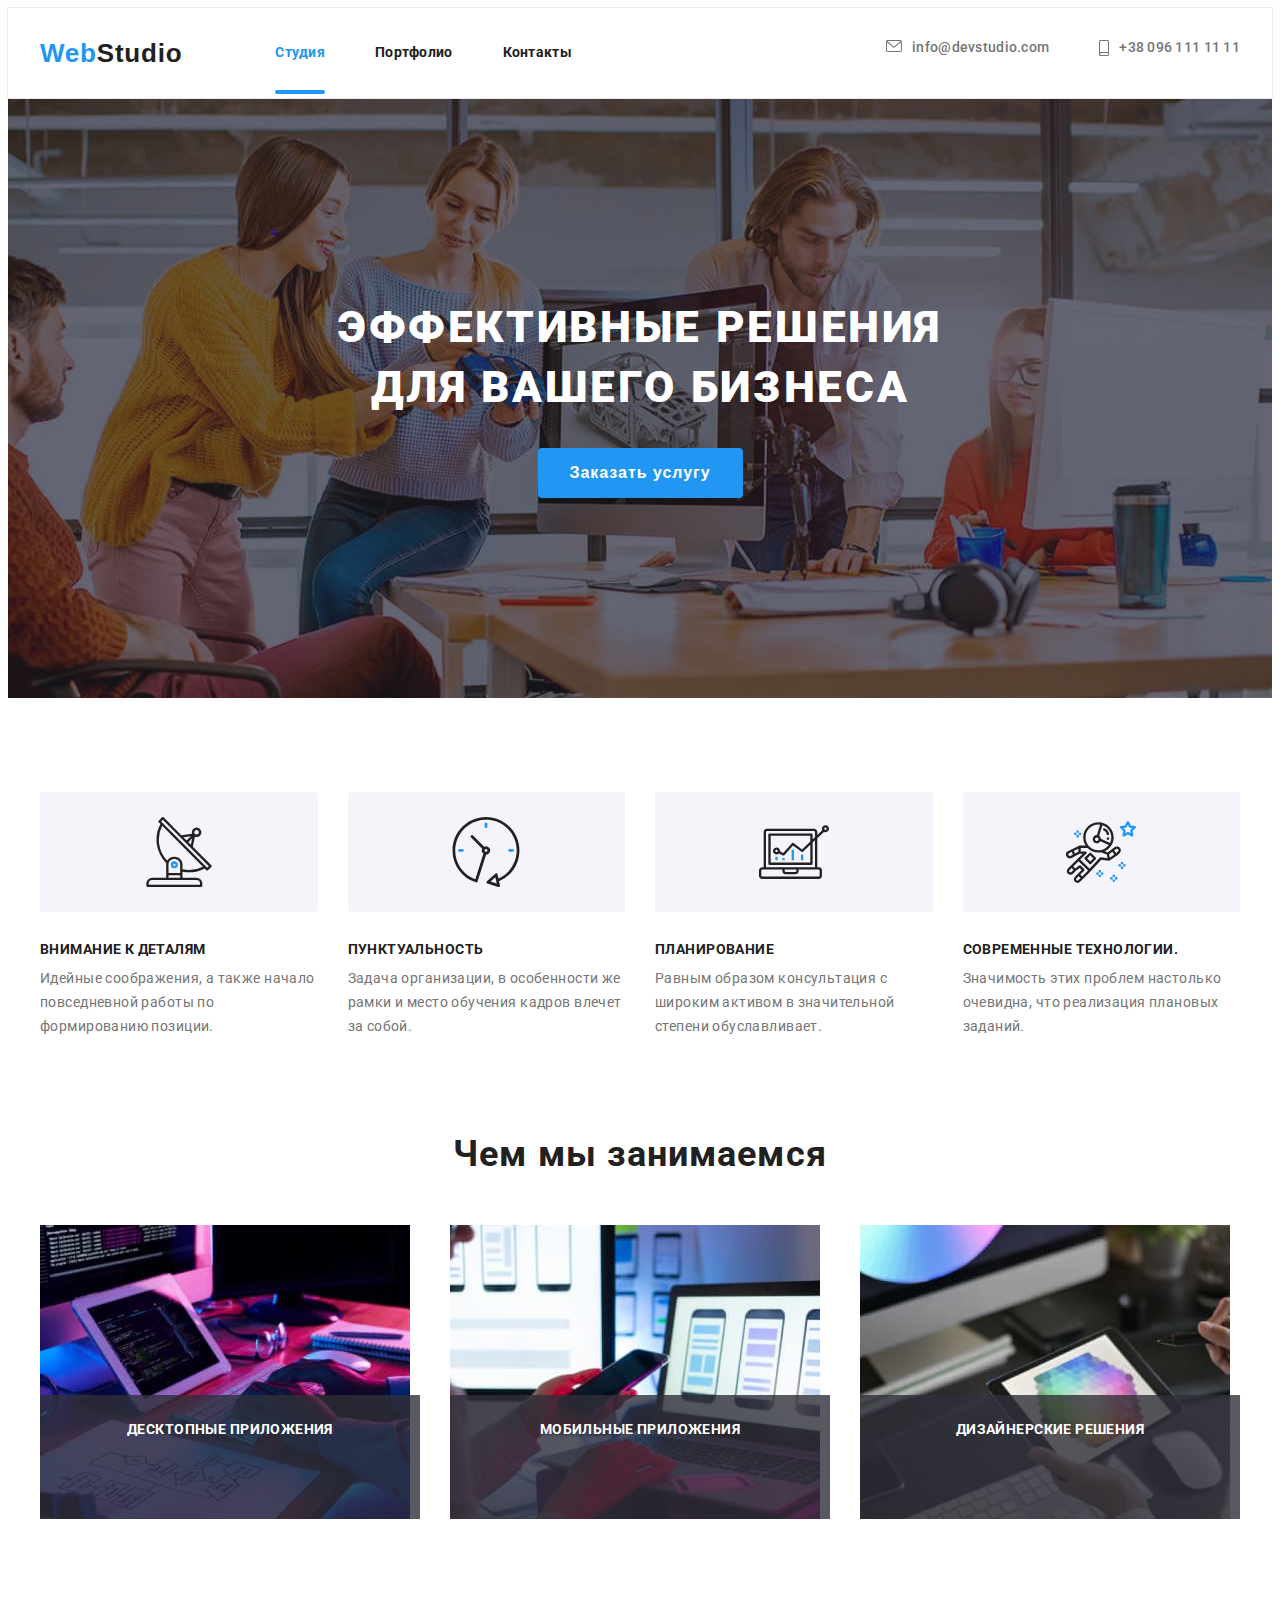
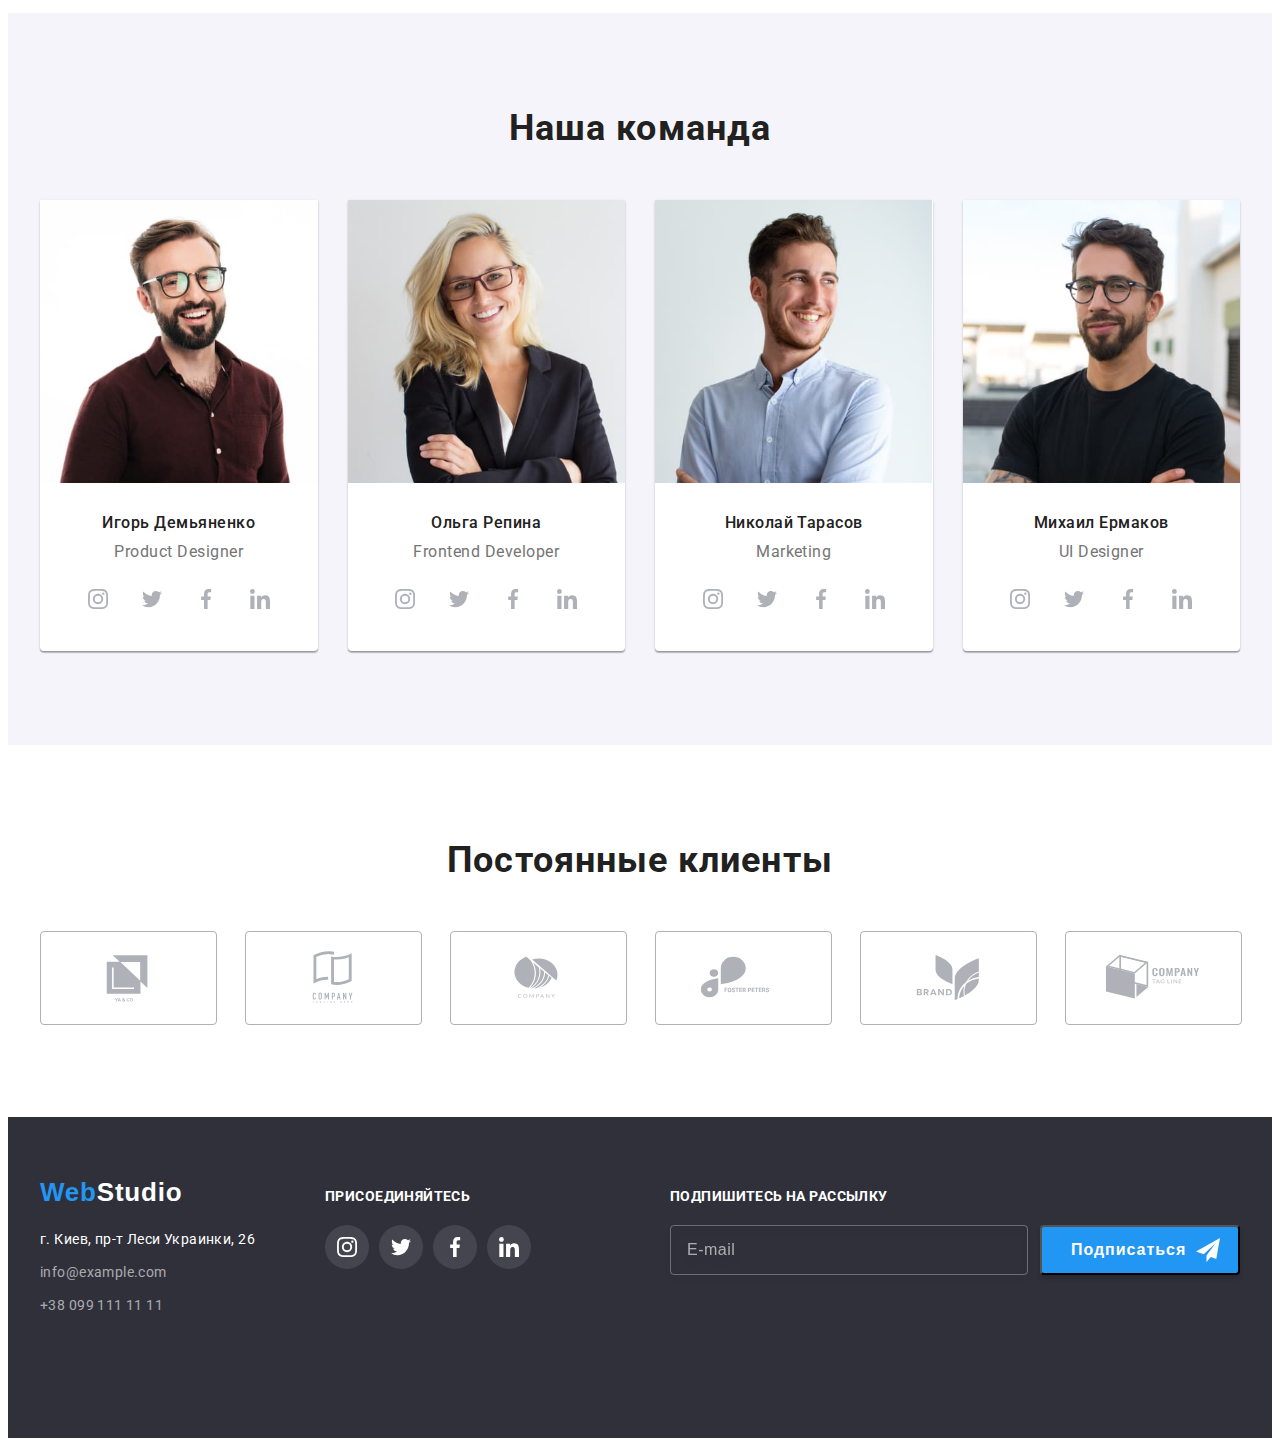
==== commit c7d7afd5: "add href social-list" ====
--- a/index.html
+++ b/index.html
@@ -240,7 +240,7 @@
 							<div>
 								<h3 class="team-list__subtitle">Игорь Демьяненко</h3>
 								<p lang="en" class="team-list__text">Product Designer</p>
-								<ul class="social-list">
+								<ul class="social-list social-list--indent">
 									<li class="social-list__item">
 										<a class="social-list__link " href="">
 											<svg class="social-list__icon" width="20" height="20">
@@ -326,7 +326,7 @@
 							<div>
 								<h3 class="team-list__subtitle">Николай Тарасов</h3>
 								<p lang="en" class="team-list__text">Marketing</p>
-								<ul class="social-list">
+								<ul class="social-list  social-list--indent">
 									<li class="social-list__item">
 										<a class="social-list__link " href="">
 											<svg class="social-list__icon" width="20" height="20">
@@ -370,7 +370,7 @@
 							<div>
 								<h3 class="team-list__subtitle">Михаил Ермаков</h3>
 								<p lang="en" class="team-list__text">UI Designer</p>
-								<ul class="social-list">
+								<ul class="social-list  social-list--indent">
 									<li class="social-list__item">
 										<a class="social-list__link " href="">
 											<svg class="social-list__icon" width="20" height="20">
@@ -505,7 +505,8 @@
 
 					<ul class="social-list">
 						<li class="social-list__item">
-							<a class="social-list__link social-footer social-footer--dark " href="">
+							<a class="social-list__link social-footer social-footer--dark " href="https://www.instagram.com/" target="_blank"
+									rel="nofollow">
 								<svg class="social-footer__icon" width="20" height="20">
 									<use href="./images/icons.svg#instagram"></use>
 								</svg>
@@ -513,7 +514,8 @@
 						</li>
 
 						<li class="social-list__item">
-							<a class="social-list__link social-footer social-footer--dark" href="">
+							<a class="social-list__link social-footer social-footer--dark" href="https://twitter.com/"  target="_blank"
+									rel="nofollow">
 								<svg class="social-footer__icon" width="20" height="20">
 									<use href="./images/icons.svg#twitter"></use>
 								</svg>
@@ -521,7 +523,8 @@
 						</li>
 
 						<li class="social-list__item">
-							<a class="social-list__link social-footer social-footer--dark" href="">
+							<a class="social-list__link social-footer social-footer--dark" href="https://m.facebook.com/" target="_blank"
+									rel="nofollow">
 								<svg class="social-footer__icon " width="20" height="20">
 									<use href="./images/icons.svg#facebook"></use>
 								</svg>
@@ -529,7 +532,8 @@
 						</li>
 
 						<li class="social-list__item">
-							<a class="social-list__link social-footer social-footer--dark" href="">
+							<a class="social-list__link social-footer social-footer--dark" href="https://www.linkedin.com/" target="_blank"
+									rel="nofollow">
 								<svg class="social-footer__icon" width="20" height="20">
 									<use href="./images/icons.svg#linkedin"></use>
 								</svg>
--- a/css/main.min.css
+++ b/css/main.min.css
@@ -1,2 +1,2 @@
-p,h1,h2,h3,h4,h5,h6,p{margin:0}ul{list-style:none;margin:0;padding:0}img{display:block}a{text-decoration:none;color:#212121}body{font-family:"Roboto", sans-serif;color:#212121;font-style:normal}.container{width:100%;padding-left:15px;padding-right:15px;margin:0 auto}@media screen and (min-width: 480px){.container{width:480px}}@media screen and (min-width: 768px){.container{width:768px}}@media screen and (min-width: 1200px){.container{width:1200px}}.section{padding-bottom:60px;padding-top:60px}@media screen and (min-width: 1200px){.section{padding-bottom:94px;padding-top:94px}}img{display:block;max-width:100%;height:auto}.logo{font-family:"Raleway", sans-serif;font-size:26px;line-height:1.19;letter-spacing:.03em;font-weight:700;text-decoration:none;color:#2196F3}.logo--black{color:#212121}.logo--white{color:#fff}.header__logo{padding-top:16px;padding-bottom:24px}@media screen and (min-width: 768px){.header__logo{margin-right:88px;padding-top:26px;padding-bottom:26px}}@media screen and (min-width: 1200px){.header__logo{margin-right:93px;padding-top:24px;padding-bottom:24px}}.footer__logo{display:block;margin-bottom:20px}.visually-hidden{position:absolute;white-space:nowrap;width:1px;height:1px;overflow:hidden;border:0;padding:0;clip:rect(0 0 0 0);clip-path:inset(50%);margin:-1px}.header{background:#fff;outline:1px solid #ececec}.header__container{display:flex;justify-content:space-between;align-items:center}@media screen and (min-width: 768px){.header__site-nav{display:flex;align-items:center}}.header-nav{display:none}@media screen and (min-width: 768px){.header-nav{display:flex;align-items:center}}@media screen and (min-width: 768px){.header-nav__item{font-size:14px;line-height:1.14;letter-spacing:.02em;font-weight:700}.header-nav__item:not(:last-child){margin-right:50px}}@media screen and (min-width: 768px){.header-nav__link{position:relative;color:#212121;padding-top:32px;padding-bottom:32px}}@media screen and (min-width: 768px){.nav-link--active{color:#2196F3}.nav-link--current::after{content:"";width:100%;height:4px;border-radius:2px;background-color:#2196F3;position:absolute;bottom:-2px;left:0}}.header-contacts{display:none}@media screen and (min-width: 768px){.header-contacts{display:block}}@media screen and (min-width: 1200px){.header-contacts{display:flex;justify-content:space-between}}.header-contacts__item{font-size:14px;line-height:1.14;letter-spacing:.02em;font-weight:500}@media screen and (min-width: 768px){.header-contacts__item:not(:last-child){margin-bottom:10px}}@media screen and (min-width: 1200px){.header-contacts__item:not(:last-child){margin-right:50px}}.header-contacts__link{color:#757575;transition:color 250ms cubic-bezier(0.4, 0, 0.2, 1)}.header-contacts__link:hover,.header-contacts__link:focus{color:#2196F3}@media screen and (min-width: 1200px){.header-contacts__link{padding-top:32px;padding-bottom:32px;display:flex;align-items:center}}.header-contacts__icons{fill:currentColor;margin-right:10px}.hero{padding-top:118px;padding-bottom:118px;text-align:center;background:#2F303A;background-image:linear-gradient(rgba(47,48,58,0.4), rgba(47,48,58,0.4)),url("../images/hero/mob-hero-1x.jpg");background-position:center;background-size:cover;background-repeat:no-repeat}@media (min-device-pixel-ratio: 2), (min-resolution: 192dpi), (min-resolution: 2dppx){.hero{background-image:linear-gradient(rgba(47,48,58,0.4), rgba(47,48,58,0.4)),url("../images/hero/mob-hero-2x.jpg")}}.hero--indent{margin:0 auto}@media screen and (min-width: 768px){.hero{background-image:linear-gradient(rgba(47,48,58,0.4), rgba(47,48,58,0.4)),url("../images/hero/tab-hero-1x.jpg")}}@media screen and (min-width: 768px) and (min-device-pixel-ratio: 2), screen and (min-width: 768px) and (min-resolution: 192dpi), screen and (min-width: 768px) and (min-resolution: 2dppx){.hero{background-image:linear-gradient(rgba(47,48,58,0.4), rgba(47,48,58,0.4)),url("../images/hero/tab-hero-2x.jpg")}}@media screen and (min-width: 1200px){.hero{background-image:linear-gradient(rgba(47,48,58,0.4), rgba(47,48,58,0.4)),url("../images/hero/hero.jpg");padding-top:200px;padding-bottom:200px}}@media screen and (min-width: 1200px) and (min-device-pixel-ratio: 2), screen and (min-width: 1200px) and (min-resolution: 192dpi), screen and (min-width: 1200px) and (min-resolution: 2dppx){.hero{background-image:linear-gradient(rgba(47,48,58,0.4), rgba(47,48,58,0.4)),url("../images/hero/hero-2x.jpg")}}.hero__container{display:flex;flex-direction:column;align-items:center}.hero__title{font-size:26px;line-height:1.62;letter-spacing:.06em;font-weight:900;text-align:center;text-transform:uppercase;color:#fff;margin-left:auto;margin-right:auto;margin-bottom:30px}@media screen and (min-width: 1200px){.hero__title{font-size:44px;line-height:1.36;letter-spacing:.06em;font-weight:900;width:696px}}.hero__button{font-size:16px;line-height:1.87;letter-spacing:.06em;font-weight:700;align-items:center;color:#fff;background-color:#2196F3;padding:10px 32px;cursor:pointer;border:none;border-radius:4px;transition:background-color 250ms cubic-bezier(0.4, 0, 0.2, 1)}.hero__button:hover{background-color:#188ce8}.features{background:#fff}@media screen and (max-width: 1199px){.features-list{margin-bottom:-30px}}@media screen and (min-width: 768px){.features-list{display:flex;flex-wrap:wrap;margin-right:-30px}}@media screen and (max-width: 1199px){.features-list__item{margin-bottom:30px}}@media screen and (min-width: 768px){.features-list__item{flex-basis:calc(100% / 2 - 30px);margin-right:30px}}@media screen and (min-width: 1200px){.features-list__item{flex-basis:calc(100% / 4 - 30px)}}.features-list__icon{width:100%;height:120px;background-color:#f5f4fa;border-radius:4px;display:flex;justify-content:center;align-items:center;margin-bottom:30px}.features-list__subtitle{font-size:14px;line-height:1.14;letter-spacing:.03em;font-weight:700;text-transform:uppercase;color:#212121;margin-bottom:10px}.features-list__text{font-size:14px;line-height:1.71;letter-spacing:.03em;font-weight:400;color:#757575}.about{background:#fff;margin-bottom:94px}@media screen and (max-width: 1199px){.about{display:none}}.about__title{font-size:36px;line-height:1.17;letter-spacing:.03em;font-weight:700;text-align:center;color:#212121;margin-bottom:50px}.about-list{display:flex}.about-list__item{flex-basis:calc((100% - 60px) / 3)}.about-list__item:not(:last-child){margin-right:30px}.about-list__content{position:relative}.about-list__text{position:absolute;width:100%;height:70px;bottom:0;left:0;font-size:14px;line-height:1.14;letter-spacing:.03em;font-weight:700;text-align:center;text-transform:uppercase;color:#fff;background-color:rgba(47,48,58,0.8);padding-top:27px;padding-bottom:27px}.team{background:#F5F4FA}.team__title{font-size:28px;line-height:1.17;letter-spacing:.03em;font-weight:700;text-align:center;color:#212121;margin-bottom:30px}@media screen and (min-width: 1200px){.team__title{font-size:36px;line-height:1.17;letter-spacing:.03em;font-weight:700;margin-bottom:50px}}@media screen and (max-width: 1119px){.team-list{margin-bottom:-30px}}@media screen and (min-width: 768px){.team-list{display:flex;flex-wrap:wrap;margin-right:-30px}}.team-list__item{background:#fff;box-shadow:0px 1px 3px rgba(0,0,0,0.12),0px 1px 1px rgba(0,0,0,0.14),0px 2px 1px rgba(0,0,0,0.2);border-radius:0px 0px 4px 4px}@media screen and (max-width: 1119px){.team-list__item{margin-bottom:30px}}@media screen and (min-width: 768px){.team-list__item{flex-basis:calc(100% / 2 - 30px);margin-right:30px}}@media screen and (min-width: 1200px){.team-list__item{flex-basis:calc(100% / 4 - 30px)}}.team-list__subtitle{font-size:16px;line-height:1.19;letter-spacing:.03em;font-weight:500;text-align:center;color:#212121;margin-top:30px;margin-bottom:10px}.team-list__text{font-size:16px;line-height:1.19;letter-spacing:.03em;font-weight:400;font-size:16px;text-align:center;color:#757575;margin-bottom:16px}.clients{background:#fff}.clients__title{font-size:28px;line-height:1.17;letter-spacing:.03em;font-weight:700;text-align:center;color:#212121;margin-bottom:30px}@media screen and (min-width: 1200px){.clients__title{font-size:36px;line-height:1.17;letter-spacing:.03em;font-weight:700;margin-bottom:50px}}.clients-list{display:flex;flex-wrap:wrap;margin-right:-30px}@media screen and (max-width: 1119px){.clients-list{margin-bottom:-30px}}.clients-list__item{height:92px;width:100%;flex-basis:calc(100% / 2 - 30px);margin-right:30px}@media screen and (max-width: 1119px){.clients-list__item{margin-bottom:30px}}@media screen and (min-width: 780px){.clients-list__item{flex-basis:calc(100% / 3 - 30px)}}@media screen and (min-width: 1200px){.clients-list__item{flex-basis:calc(100% / 6 - 30px)}}.clients-list__link{width:100%;height:100%;border-radius:4px;border:1px solid #afb1b8;color:#afb1b8;display:flex;justify-content:center;align-items:center;transition:color 250ms cubic-bezier(0.4, 0, 0.2, 1),border-color 250ms cubic-bezier(0.4, 0, 0.2, 1)}.clients-list__link:focus,.clients-list__link:hover{color:#2196F3;border-color:#2196F3}.clients-list__icon{fill:currentColor}.footer{background:#2F303A}.footer__container{padding-bottom:60px;padding-top:60px}@media screen and (max-width: 1199px){.footer__container{text-align:center}}@media screen and (min-width: 1200px){.footer__container{display:flex;justify-content:space-between;align-items:baseline}}@media screen and (min-width: 768px){.footer-tab-flex{display:flex;align-items:baseline}}@media screen and (min-width: 768px) and (max-width: 1199px){.footer-tab-flex{justify-content:space-evenly}}@media screen and (min-width: 1200px){.footer-tab-flex{justify-content:space-around}}@media screen and (min-width: 1200px){.footer-address-container{padding-right:70px}}.footer-contacts{padding-bottom:60px}.footer-contacts__item:not(:last-child){margin-bottom:9px}.footer-contacts__link{font-style:normal;font-size:14px;line-height:1.71;letter-spacing:.03em;font-weight:400;color:rgba(255,255,255,0.6);transition:color 250ms cubic-bezier(0.4, 0, 0.2, 1)}.footer-contacts__link:hover,.footer-contacts__link:focus{color:#2196f3}.footer-contacts__link--white{color:#fff}.footer-join{padding-bottom:60px}.footer-join__title{font-size:14px;line-height:1.14;letter-spacing:.03em;font-weight:700;text-transform:uppercase;color:#fff;margin-bottom:20px}.footer-subscribe__title{font-size:14px;line-height:1.14;letter-spacing:.03em;font-weight:700;text-transform:uppercase;color:#fff;margin-bottom:20px}.subscribe-form{display:flex}@media screen and (max-width: 1199px){.subscribe-form{flex-direction:column;align-items:center}}.subscribe-form__mail{width:100%;height:50px;padding-top:15px;padding-bottom:15px;padding-left:16px;font-size:16px;line-height:1.25;letter-spacing:.03em;font-weight:400;color:rgba(255,255,255,0.6);background:transparent;border:1px solid rgba(255,255,255,0.3);border-radius:4px;box-sizing:border-box;filter:drop-shadow(0px 4px 4px rgba(0,0,0,0.15))}.subscribe-form__mail::placeholder{font-size:16px;line-height:1.25;letter-spacing:.03em;font-weight:400;color:rgba(255,255,255,0.6)}.subscribe-form__mail:focus{outline:transparent}@media screen and (max-width: 1199px){.subscribe-form__mail{margin-bottom:20px}}@media screen and (min-width: 768px) and (max-width: 1199px){.subscribe-form__mail{width:450px}}@media screen and (min-width: 1200px){.subscribe-form__mail{width:358px;margin-right:12px}}.subscribe-btn{width:200px;height:50px;padding:10px 13px 10px 29px;background:#2196F3;box-shadow:0px 4px 4px rgba(0,0,0,0.15);border-radius:4px;cursor:pointer;display:flex;align-items:center}.subscribe-btn__text{font-size:16px;line-height:1.87;letter-spacing:.06em;font-weight:700;text-align:center;color:#fff}.subscribe-btn__icon{margin-left:10px;fill:#ffffff}.menu-section{color:#fff;padding-top:94px;padding-bottom:50px}.portfolio-menu{display:flex}@media screen and (max-width: 767px){.portfolio-menu{flex-wrap:wrap}}@media screen and (min-width: 768px){.portfolio-menu{justify-content:center}}.portfolio-menu__item{transition:box-shadow 250ms cubic-bezier(0.4, 0, 0.2, 1),order-radius 250ms cubic-bezier(0.4, 0, 0.2, 1)}.portfolio-menu__item:not(:last-child){margin-right:8px}.portfolio-menu__item:focus,.portfolio-menu__item:hover{box-shadow:0px 3px 1px rgba(0,0,0,0.1),0px 1px 2px rgba(0,0,0,0.08),0px 2px 2px rgba(0,0,0,0.12);border-radius:4px}@media screen and (max-width: 767px){.portfolio-menu__item:nth-child(-n+3){margin-bottom:15px}}.portfolio-menu__button{font-size:16px;line-height:1.62;letter-spacing:.03em;font-weight:500;text-align:center;color:#212121;background:#F5F4FA;border:none;border-radius:4px;cursor:pointer;transition:color 250ms cubic-bezier(0.4, 0, 0.2, 1),background-color 250ms cubic-bezier(0.4, 0, 0.2, 1);padding:6px 22px}.portfolio-menu__button:focus,.portfolio-menu__button:hover{background-color:#2196F3;color:#fff}.projects-section{background:#fff;padding-bottom:94px}.projects-list{margin-bottom:-30px}@media screen and (min-width: 768px){.projects-list{display:flex;flex-wrap:wrap;margin-right:-30px}}.projects-list__item{margin-bottom:30px;outline:1px solid #eeeeee;transition:box-shadow 250ms cubic-bezier(0.4, 0, 0.2, 1)}.projects-list__item:hover,.projects-list__item:focus{box-shadow:1px 4px 6px 0px rgba(0,0,0,0.16),0px 4px 4px 0px rgba(0,0,0,0.06)}@media screen and (min-width: 768px){.projects-list__item{flex-basis:calc(100% / 2 - 30px);margin-right:30px}}@media screen and (min-width: 1200px){.projects-list__item{flex-basis:calc(100% / 3 - 30px)}}.projects-list__link{cursor:pointer}.projects-img{position:relative;overflow:hidden}.projects-img__hover{position:absolute;width:100%;height:100%;bottom:0;left:0;transform:translateY(100%);transition:transform 250ms cubic-bezier(0.4, 0, 0.2, 1);overflow:auto;font-size:18px;line-height:1.55;letter-spacing:.03em;font-weight:400;color:#fff;background-color:rgba(33,150,243,0.9);padding:63px 24px}.projects-list__item:hover .projects-img__hover{transform:translateY(0%)}.projects-content{padding:20px 24px;width:100%;background:#ffffff}.projects-content__subtitle{font-size:18px;line-height:2;letter-spacing:.06em;font-weight:700;color:#212121;margin-bottom:4px}.projects-content__text{font-size:16px;line-height:1.87;letter-spacing:.03em;font-weight:400;color:#757575}.backdrop{width:100vw;height:100vh;background-color:rgba(0,0,0,0.2);position:fixed;top:0;left:0;transition:visibility 250ms cubic-bezier(0.4, 0, 0.2, 1),opacity 250ms cubic-bezier(0.4, 0, 0.2, 1)}.is-hidden{visibility:hidden;opacity:0;pointer-events:none}.backdrop.is-hidden .modal{transform:scale(0.5) rotateX(-60deg);background-color:#fff}.modal{width:528px;min-height:581px;padding:40px;background-color:#ffffff;border-radius:4px;box-shadow:0px 2px 1px 0px rgba(0,0,0,0.2),0px 1px 1px 0px rgba(0,0,0,0.14),0px 1px 3px 0px rgba(0,0,0,0.12);position:absolute;top:50%;left:50%;transform:scale(1) rotateX(0) translate(-50%, -50%);transition-property:background-color}.modal__title{font-size:20px;line-height:1.15;letter-spacing:.03em;font-weight:700;text-align:center;color:var(--second-title-color);margin-bottom:12px}.modal__label{font-size:12px;line-height:1.17;letter-spacing:.01em;font-weight:400;color:#757575;margin-bottom:4px}.btn-close{position:absolute;top:8px;right:8px;width:30px;height:30px;background-color:#fff;color:#000000;border-radius:50%;border:1px solid rgba(0,0,0,0.1);display:flex;align-items:center;justify-content:center;transition:color 250ms cubic-bezier(0.4, 0, 0.2, 1),opacity 250ms cubic-bezier(0.4, 0, 0.2, 1);cursor:pointer}.btn-close:focus,.btn-close:hover{color:#2196f3}.btn-close__icon{fill:currentColor}.modal-field{position:relative}.modal-field--inden{margin-bottom:10px}.modal-field__input{display:block;width:100%;height:40px;padding-left:42px;font-size:14px;line-height:1.14;letter-spacing:.01em;font-weight:400;border:1px solid rgba(33,33,33,0.2);box-sizing:border-box;border-radius:4px;transition:border 250ms cubic-bezier(0.4, 0, 0.2, 1);outline:transparent}.modal-field__input:focus{border:1px solid #2196f3}.modal-field__icon{position:absolute;top:50%;transform:translateY(-50%);left:14px;transition:fill 250ms cubic-bezier(0.4, 0, 0.2, 1)}.modal-field .modal-field__input:focus+.modal-field__icon{fill:#2196f3}.modal-comments__label{font-size:12px;line-height:1.17;letter-spacing:.01em;font-weight:400;color:#757575;margin-bottom:4px}.modal-comments__text{display:block;resize:none;width:100%;height:120px;font-size:12px;line-height:1.16;letter-spacing:.01em;font-weight:400;border:1px solid rgba(33,33,33,0.2);border-radius:4px;outline:transparent;transition:border 250ms cubic-bezier(0.4, 0, 0.2, 1);padding:12px 16px;margin-bottom:20px}.modal-comments__text::placeholder{font-size:12px;line-height:1.16;letter-spacing:.01em;font-weight:400;color:rgba(117,117,117,0.5)}.modal-comments__text:focus{border:1px solid #2196f3}.subscribe-checkbox__text{font-size:14px;line-height:1.71;letter-spacing:.03em;font-weight:400;color:#757575;margin-bottom:30px;display:flex;justify-content:space-evenly;align-items:center}.subscribe-checkbox__checkbox{content:"";width:16px;height:15px;border:2px solid #212121;border-radius:2px;display:flex;align-items:center}.subscribe-checkbox__icon{fill:transparent}.subscribe-checkbox:checked+.subscribe-checkbox__text .subscribe-checkbox__checkbox{background:#188ce8;border:none}.subscribe-checkbox:checked+.subscribe-checkbox__text .subscribe-checkbox__icon{fill:#ffffff}.subscribe-checkbox__element{color:#2196f3;position:relative}.subscribe-checkbox__element::after{content:"";width:100%;height:1px;background-color:#2196f3;position:absolute;bottom:5px;left:0}.modal-btn{display:block;font-size:16px;line-height:1.87;letter-spacing:.06em;font-weight:700;text-align:center;align-items:center;color:#fff;background-color:#2196f3;box-shadow:0px 4px 4px rgba(0,0,0,0.15);border-radius:4px;border:transparent;cursor:pointer;padding:10px 55px}.modal-btn--indent{margin:0px auto}.social-list{display:flex;justify-content:center}.social-list--indent{margin-bottom:30px}.social-list__item{width:44px;height:44px}.social-list__item:not(:last-child){margin-right:10px}.social-list__link{width:100%;height:100%;border-radius:50%;display:flex;justify-content:center;align-items:center;background:transparent;color:#afb1b8;transition:color 250ms cubic-bezier(0.4, 0, 0.2, 1),background-color 250ms cubic-bezier(0.4, 0, 0.2, 1)}.social-list__link:hover{color:#ffffff;background-color:#2196f3}.social-list__icon{fill:currentColor}.social-footer--dark{background:rgba(255,255,255,0.1);color:#ffffff}.social-footer__icon{fill:currentColor}.header-menu-btn{width:40px;height:40px;padding:12px 8px;display:flex;align-items:center;justify-content:center;border:none;background:transparent;color:#000000;cursor:pointer;transition:color 250ms cubic-bezier(0.4, 0, 0.2, 1)}.header-menu-btn:focus,.header-menu-btn:hover{color:#2196f3}@media screen and (min-width: 768px){.header-menu-btn{display:none}}.header-menu-btn__icon{fill:currentColor}.mob-menu{position:fixed;width:100vw;height:100vh;top:0;z-index:5;background:#fff;padding:48px 40px;display:flex;flex-direction:column;justify-content:space-between;transition:visibility 250ms cubic-bezier(0.4, 0, 0.2, 1),opacity 250ms cubic-bezier(0.4, 0, 0.2, 1)}.close-menu-btn{position:absolute;top:10px;right:15px;width:40px;height:40px;padding:0;display:flex;align-items:center;justify-content:center;border:none;background:transparent;color:#000000;cursor:pointer;transition:color 250ms cubic-bezier(0.4, 0, 0.2, 1)}.close-menu-btn:focus,.close-menu-btn:hover{color:#2196f3}.close-menu-btn__icon{fill:currentColor}.mob-menu-list__item:not(:last-child){margin-bottom:32px}.mob-menu-list__link{font-style:normal;font-size:40px;line-height:1.17;letter-spacing:.02em;font-weight:500;color:#212121}.mob-menu-active{color:#2196F3}.mob-menu-tel{display:block;font-style:normal;font-size:34px;line-height:1.17;letter-spacing:.02em;font-weight:500;color:#2196F3}.mob-menu-tel--indent{margin-bottom:32px}.mob-menu-mail{display:block;font-style:normal;font-size:24px;line-height:1.17;letter-spacing:.02em;font-weight:500;color:#757575}.mob-menu-mail--indent{margin-bottom:64px}.mob-social-list{display:flex}.mob-social-list__link{font-style:normal;font-size:18px;line-height:1.22;letter-spacing:.02em;font-weight:500;color:#2196F3}.social-dash::after{content:"";border:1px solid rgba(33,33,33,0.2);transform:rotate(90deg);background-color:rgba(33,33,33,0.2);margin-left:10px;margin-right:10px}
+p,h1,h2,h3,h4,h5,h6,p{margin:0}ul{list-style:none;margin:0;padding:0}img{display:block}a{text-decoration:none;color:#212121}body{font-family:"Roboto", sans-serif;color:#212121;font-style:normal}.container{width:100%;padding-left:15px;padding-right:15px;margin:0 auto}@media screen and (min-width: 480px){.container{width:480px}}@media screen and (min-width: 768px){.container{width:768px}}@media screen and (min-width: 1200px){.container{width:1200px}}.section{padding-bottom:60px;padding-top:60px}@media screen and (min-width: 1200px){.section{padding-bottom:94px;padding-top:94px}}img{display:block;max-width:100%;height:auto}.logo{font-family:"Raleway", sans-serif;font-size:26px;line-height:1.19;letter-spacing:.03em;font-weight:700;text-decoration:none;color:#2196F3}.logo--black{color:#212121}.logo--white{color:#fff}.header__logo{padding-top:16px;padding-bottom:24px}@media screen and (min-width: 768px){.header__logo{margin-right:88px;padding-top:26px;padding-bottom:26px}}@media screen and (min-width: 1200px){.header__logo{margin-right:93px;padding-top:24px;padding-bottom:24px}}.footer__logo{display:block;margin-bottom:20px}.visually-hidden{position:absolute;white-space:nowrap;width:1px;height:1px;overflow:hidden;border:0;padding:0;clip:rect(0 0 0 0);clip-path:inset(50%);margin:-1px}.header{background:#fff;outline:1px solid #ececec}.header__container{display:flex;justify-content:space-between;align-items:center}@media screen and (min-width: 768px){.header__site-nav{display:flex;align-items:center}}.header-nav{display:none}@media screen and (min-width: 768px){.header-nav{display:flex;align-items:center}}@media screen and (min-width: 768px){.header-nav__item{font-size:14px;line-height:1.14;letter-spacing:.02em;font-weight:700}.header-nav__item:not(:last-child){margin-right:50px}}@media screen and (min-width: 768px){.header-nav__link{position:relative;color:#212121;padding-top:32px;padding-bottom:32px}}@media screen and (min-width: 768px){.nav-link--active{color:#2196F3}.nav-link--current::after{content:"";width:100%;height:4px;border-radius:2px;background-color:#2196F3;position:absolute;bottom:-2px;left:0}}.header-contacts{display:none}@media screen and (min-width: 768px){.header-contacts{display:block}}@media screen and (min-width: 1200px){.header-contacts{display:flex;justify-content:space-between}}.header-contacts__item{font-size:14px;line-height:1.14;letter-spacing:.02em;font-weight:500}@media screen and (min-width: 768px){.header-contacts__item:not(:last-child){margin-bottom:10px}}@media screen and (min-width: 1200px){.header-contacts__item:not(:last-child){margin-right:50px}}.header-contacts__link{color:#757575;transition:color 250ms cubic-bezier(0.4, 0, 0.2, 1);align-content:center}.header-contacts__link:hover,.header-contacts__link:focus{color:#2196F3}@media screen and (min-width: 1200px){.header-contacts__link{padding-top:32px;padding-bottom:32px;display:flex}}.header-contacts__icons{fill:currentColor;margin-right:10px}.hero{padding-top:118px;padding-bottom:118px;text-align:center;background:#2F303A;background-image:linear-gradient(rgba(47,48,58,0.4), rgba(47,48,58,0.4)),url("../images/hero/mob-hero-1x.jpg");background-position:center;background-size:cover;background-repeat:no-repeat}@media (min-device-pixel-ratio: 2), (min-resolution: 192dpi), (min-resolution: 2dppx){.hero{background-image:linear-gradient(rgba(47,48,58,0.4), rgba(47,48,58,0.4)),url("../images/hero/mob-hero-2x.jpg")}}.hero--indent{margin:0 auto}@media screen and (min-width: 768px){.hero{background-image:linear-gradient(rgba(47,48,58,0.4), rgba(47,48,58,0.4)),url("../images/hero/tab-hero-1x.jpg")}}@media screen and (min-width: 768px) and (min-device-pixel-ratio: 2), screen and (min-width: 768px) and (min-resolution: 192dpi), screen and (min-width: 768px) and (min-resolution: 2dppx){.hero{background-image:linear-gradient(rgba(47,48,58,0.4), rgba(47,48,58,0.4)),url("../images/hero/tab-hero-2x.jpg")}}@media screen and (min-width: 1200px){.hero{background-image:linear-gradient(rgba(47,48,58,0.4), rgba(47,48,58,0.4)),url("../images/hero/hero.jpg");padding-top:200px;padding-bottom:200px}}@media screen and (min-width: 1200px) and (min-device-pixel-ratio: 2), screen and (min-width: 1200px) and (min-resolution: 192dpi), screen and (min-width: 1200px) and (min-resolution: 2dppx){.hero{background-image:linear-gradient(rgba(47,48,58,0.4), rgba(47,48,58,0.4)),url("../images/hero/hero-2x.jpg")}}.hero__container{display:flex;flex-direction:column;align-items:center}.hero__title{font-size:26px;line-height:1.62;letter-spacing:.06em;font-weight:900;text-align:center;text-transform:uppercase;color:#fff;margin-left:auto;margin-right:auto;margin-bottom:30px}@media screen and (min-width: 1200px){.hero__title{font-size:44px;line-height:1.36;letter-spacing:.06em;font-weight:900;width:696px}}.hero__button{font-size:16px;line-height:1.87;letter-spacing:.06em;font-weight:700;align-items:center;color:#fff;background-color:#2196F3;padding:10px 32px;cursor:pointer;border:none;border-radius:4px;transition:background-color 250ms cubic-bezier(0.4, 0, 0.2, 1)}.hero__button:hover{background-color:#188ce8}.features{background:#fff}@media screen and (max-width: 1199px){.features-list{margin-bottom:-30px}}@media screen and (min-width: 768px){.features-list{display:flex;flex-wrap:wrap;margin-right:-30px}}@media screen and (max-width: 1199px){.features-list__item{margin-bottom:30px}}@media screen and (min-width: 768px){.features-list__item{flex-basis:calc(100% / 2 - 30px);margin-right:30px}}@media screen and (min-width: 1200px){.features-list__item{flex-basis:calc(100% / 4 - 30px)}}.features-list__icon{width:100%;height:120px;background-color:#f5f4fa;border-radius:4px;display:flex;justify-content:center;align-items:center;margin-bottom:30px}.features-list__subtitle{font-size:14px;line-height:1.14;letter-spacing:.03em;font-weight:700;text-transform:uppercase;color:#212121;margin-bottom:10px}@media screen and (max-width: 767px){.features-list__subtitle{text-align:center}}.features-list__text{font-size:14px;line-height:1.71;letter-spacing:.03em;font-weight:400;color:#757575}.about{background:#fff;margin-bottom:94px}@media screen and (max-width: 1199px){.about{display:none}}.about__title{font-size:36px;line-height:1.17;letter-spacing:.03em;font-weight:700;text-align:center;color:#212121;margin-bottom:50px}.about-list{display:flex}.about-list__item{flex-basis:calc((100% - 60px) / 3)}.about-list__item:not(:last-child){margin-right:30px}.about-list__content{position:relative}.about-list__text{position:absolute;width:100%;height:70px;bottom:0;left:0;font-size:14px;line-height:1.14;letter-spacing:.03em;font-weight:700;text-align:center;text-transform:uppercase;color:#fff;background-color:rgba(47,48,58,0.8);padding-top:27px;padding-bottom:27px}.team{background:#F5F4FA}.team__title{font-size:28px;line-height:1.17;letter-spacing:.03em;font-weight:700;text-align:center;color:#212121;margin-bottom:30px}@media screen and (min-width: 1200px){.team__title{font-size:36px;line-height:1.17;letter-spacing:.03em;font-weight:700;margin-bottom:50px}}@media screen and (max-width: 1199px){.team-list{margin-bottom:-30px}}@media screen and (min-width: 768px){.team-list{display:flex;flex-wrap:wrap;margin-right:-30px}}.team-list__item{background:#fff;box-shadow:0px 1px 3px rgba(0,0,0,0.12),0px 1px 1px rgba(0,0,0,0.14),0px 2px 1px rgba(0,0,0,0.2);border-radius:0px 0px 4px 4px}@media screen and (max-width: 1199px){.team-list__item{margin-bottom:30px}}@media screen and (min-width: 768px){.team-list__item{flex-basis:calc(100% / 2 - 30px);margin-right:30px}}@media screen and (min-width: 1200px){.team-list__item{flex-basis:calc(100% / 4 - 30px)}}.team-list__subtitle{font-size:16px;line-height:1.19;letter-spacing:.03em;font-weight:500;text-align:center;color:#212121;margin-top:30px;margin-bottom:10px}.team-list__text{font-size:16px;line-height:1.19;letter-spacing:.03em;font-weight:400;font-size:16px;text-align:center;color:#757575;margin-bottom:16px}.clients{background:#fff}.clients__title{font-size:28px;line-height:1.17;letter-spacing:.03em;font-weight:700;text-align:center;color:#212121;margin-bottom:30px}@media screen and (min-width: 1200px){.clients__title{font-size:36px;line-height:1.17;letter-spacing:.03em;font-weight:700;margin-bottom:50px}}.clients-list{display:flex;flex-wrap:wrap;margin-right:-30px}@media screen and (max-width: 1199px){.clients-list{margin-bottom:-30px}}.clients-list__item{height:92px;width:100%;flex-basis:calc(100% / 2 - 30px);margin-right:30px}@media screen and (max-width: 1199px){.clients-list__item{margin-bottom:30px}}@media screen and (min-width: 780px){.clients-list__item{flex-basis:calc(100% / 3 - 30px)}}@media screen and (min-width: 1200px){.clients-list__item{flex-basis:calc(100% / 6 - 30px)}}.clients-list__link{width:100%;height:100%;border-radius:4px;border:1px solid #afb1b8;color:#afb1b8;display:flex;justify-content:center;align-items:center;transition:color 250ms cubic-bezier(0.4, 0, 0.2, 1),border-color 250ms cubic-bezier(0.4, 0, 0.2, 1)}.clients-list__link:focus,.clients-list__link:hover{color:#2196F3;border-color:#2196F3}.clients-list__icon{fill:currentColor}.footer{background:#2F303A}.footer__container{padding-bottom:60px;padding-top:60px}@media screen and (max-width: 1199px){.footer__container{text-align:center}}@media screen and (min-width: 1200px){.footer__container{display:flex;justify-content:space-between;align-items:baseline}}@media screen and (min-width: 768px){.footer-tab-flex{display:flex;align-items:baseline}}@media screen and (min-width: 768px) and (max-width: 1199px){.footer-tab-flex{justify-content:space-evenly}}@media screen and (min-width: 1200px){.footer-tab-flex{justify-content:space-around}}@media screen and (min-width: 1200px){.footer-address-container{padding-right:70px}}.footer-contacts{padding-bottom:60px}.footer-contacts__item:not(:last-child){margin-bottom:9px}.footer-contacts__link{font-style:normal;font-size:14px;line-height:1.71;letter-spacing:.03em;font-weight:400;color:rgba(255,255,255,0.6);transition:color 250ms cubic-bezier(0.4, 0, 0.2, 1)}.footer-contacts__link:hover,.footer-contacts__link:focus{color:#2196f3}.footer-contacts__link--white{color:#fff}.footer-join{padding-bottom:60px}.footer-join__title{font-size:14px;line-height:1.14;letter-spacing:.03em;font-weight:700;text-transform:uppercase;color:#fff;margin-bottom:20px}.footer-subscribe__title{font-size:14px;line-height:1.14;letter-spacing:.03em;font-weight:700;text-transform:uppercase;color:#fff;margin-bottom:20px}.subscribe-form{display:flex}@media screen and (max-width: 1199px){.subscribe-form{flex-direction:column;align-items:center}}.subscribe-form__mail{width:100%;height:50px;padding-top:15px;padding-bottom:15px;padding-left:16px;font-size:16px;line-height:1.25;letter-spacing:.03em;font-weight:400;color:rgba(255,255,255,0.6);background:transparent;border:1px solid rgba(255,255,255,0.3);border-radius:4px;box-sizing:border-box;filter:drop-shadow(0px 4px 4px rgba(0,0,0,0.15))}.subscribe-form__mail::placeholder{font-size:16px;line-height:1.25;letter-spacing:.03em;font-weight:400;color:rgba(255,255,255,0.6)}.subscribe-form__mail:focus{outline:transparent}@media screen and (max-width: 1199px){.subscribe-form__mail{margin-bottom:20px}}@media screen and (min-width: 768px) and (max-width: 1199px){.subscribe-form__mail{width:450px}}@media screen and (min-width: 1200px){.subscribe-form__mail{width:358px;margin-right:12px}}.subscribe-btn{width:200px;height:50px;padding:10px 13px 10px 29px;background:#2196F3;box-shadow:0px 4px 4px rgba(0,0,0,0.15);border-radius:4px;cursor:pointer;display:flex;align-items:center}.subscribe-btn__text{font-size:16px;line-height:1.87;letter-spacing:.06em;font-weight:700;text-align:center;color:#fff}.subscribe-btn__icon{margin-left:10px;fill:#ffffff}.menu-section{color:#fff;padding-top:94px;padding-bottom:50px}.portfolio-menu{display:flex}@media screen and (max-width: 767px){.portfolio-menu{flex-wrap:wrap}}@media screen and (min-width: 768px){.portfolio-menu{justify-content:center}}.portfolio-menu__item{transition:box-shadow 250ms cubic-bezier(0.4, 0, 0.2, 1),order-radius 250ms cubic-bezier(0.4, 0, 0.2, 1)}.portfolio-menu__item:not(:last-child){margin-right:8px}.portfolio-menu__item:focus,.portfolio-menu__item:hover{box-shadow:0px 3px 1px rgba(0,0,0,0.1),0px 1px 2px rgba(0,0,0,0.08),0px 2px 2px rgba(0,0,0,0.12);border-radius:4px}@media screen and (max-width: 767px){.portfolio-menu__item:nth-child(-n+3){margin-bottom:15px}}.portfolio-menu__button{font-size:16px;line-height:1.62;letter-spacing:.03em;font-weight:500;text-align:center;color:#212121;background:#F5F4FA;border:none;border-radius:4px;cursor:pointer;transition:color 250ms cubic-bezier(0.4, 0, 0.2, 1),background-color 250ms cubic-bezier(0.4, 0, 0.2, 1);padding:6px 22px}.portfolio-menu__button:focus,.portfolio-menu__button:hover{background-color:#2196F3;color:#fff}.projects-section{background:#fff;padding-bottom:94px}.projects-list{margin-bottom:-30px}@media screen and (min-width: 768px){.projects-list{display:flex;flex-wrap:wrap;margin-right:-30px}}.projects-list__item{margin-bottom:30px;outline:1px solid #eeeeee;transition:box-shadow 250ms cubic-bezier(0.4, 0, 0.2, 1)}.projects-list__item:hover,.projects-list__item:focus{box-shadow:1px 4px 6px 0px rgba(0,0,0,0.16),0px 4px 4px 0px rgba(0,0,0,0.06)}@media screen and (min-width: 768px){.projects-list__item{flex-basis:calc(100% / 2 - 30px);margin-right:30px}}@media screen and (min-width: 1200px){.projects-list__item{flex-basis:calc(100% / 3 - 30px)}}.projects-list__link{cursor:pointer}.projects-img{display:block;max-width:100%;height:auto;position:relative;overflow:hidden}.projects-img__hover{position:absolute;width:100%;height:100%;bottom:0;left:0;transform:translateY(100%);transition:transform 250ms cubic-bezier(0.4, 0, 0.2, 1);overflow:auto;font-size:18px;line-height:1.55;letter-spacing:.03em;font-weight:400;color:#fff;background-color:rgba(33,150,243,0.9);padding:63px 24px}.projects-list__item:hover .projects-img__hover{transform:translateY(0%)}.projects-content{padding:20px 24px;width:100%;background:#ffffff}.projects-content__subtitle{font-size:18px;line-height:2;letter-spacing:.06em;font-weight:700;color:#212121;margin-bottom:4px}.projects-content__text{font-size:16px;line-height:1.87;letter-spacing:.03em;font-weight:400;color:#757575}.backdrop{width:100vw;height:100vh;background-color:rgba(0,0,0,0.2);position:fixed;top:0;left:0;transition:visibility 250ms cubic-bezier(0.4, 0, 0.2, 1),opacity 250ms cubic-bezier(0.4, 0, 0.2, 1)}.is-hidden{visibility:hidden;opacity:0;pointer-events:none}.backdrop.is-hidden .modal{transform:scale(0.5) rotateX(-60deg);background-color:#fff}.modal{width:100vw;min-height:609px;padding:40px;background-color:#ffffff;border-radius:4px;box-shadow:0px 2px 1px 0px rgba(0,0,0,0.2),0px 1px 1px 0px rgba(0,0,0,0.14),0px 1px 3px 0px rgba(0,0,0,0.12);position:absolute;top:50%;left:50%;transform:scale(1) rotateX(0) translate(-50%, -50%);transition-property:background-color}@media screen and (min-width: 480px){.modal{width:450px}}@media screen and (min-width: 1200px){.modal{width:528px;min-height:581px}}.modal__title{font-size:20px;line-height:1.5;letter-spacing:.03em;font-weight:700;text-align:center;color:var(--second-title-color);margin-bottom:12px}@media screen and (min-width: 1200px){.modal__title{font-size:20px;line-height:1.15;letter-spacing:.03em;font-weight:700}}.modal__label{font-size:12px;line-height:1.17;letter-spacing:.01em;font-weight:400;color:#757575;margin-bottom:4px}.btn-close{position:absolute;top:8px;right:8px;width:30px;height:30px;background-color:#fff;color:#000000;border-radius:50%;border:1px solid rgba(0,0,0,0.1);display:flex;align-items:center;justify-content:center;transition:color 250ms cubic-bezier(0.4, 0, 0.2, 1),opacity 250ms cubic-bezier(0.4, 0, 0.2, 1);cursor:pointer}.btn-close:focus,.btn-close:hover{color:#2196f3}.btn-close__icon{fill:currentColor}.modal-field{position:relative}.modal-field--inden{margin-bottom:10px}.modal-field__input{display:block;width:100%;height:40px;padding-left:42px;font-size:14px;line-height:1.14;letter-spacing:.01em;font-weight:400;border:1px solid rgba(33,33,33,0.2);box-sizing:border-box;border-radius:4px;transition:border 250ms cubic-bezier(0.4, 0, 0.2, 1);outline:transparent}.modal-field__input:focus{border:1px solid #2196f3}.modal-field__icon{position:absolute;top:50%;transform:translateY(-50%);left:14px;transition:fill 250ms cubic-bezier(0.4, 0, 0.2, 1)}.modal-field .modal-field__input:focus+.modal-field__icon{fill:#2196f3}.modal-comments__label{font-size:12px;line-height:1.17;letter-spacing:.01em;font-weight:400;color:#757575;margin-bottom:4px}.modal-comments__text{display:block;resize:none;width:100%;height:120px;font-size:12px;line-height:1.16;letter-spacing:.01em;font-weight:400;border:1px solid rgba(33,33,33,0.2);border-radius:4px;outline:transparent;transition:border 250ms cubic-bezier(0.4, 0, 0.2, 1);padding:12px 16px;margin-bottom:20px}.modal-comments__text::placeholder{font-size:14px;line-height:1.14;letter-spacing:.01em;font-weight:400;color:rgba(117,117,117,0.5)}@media screen and (min-width: 1200px){.modal-comments__text::placeholder{font-size:12px;line-height:1.16;letter-spacing:.01em;font-weight:400}}.modal-comments__text:focus{border:1px solid #2196f3}.subscribe-checkbox__text{font-size:12px;line-height:1.17;letter-spacing:.03em;font-weight:400;color:#757575;margin-bottom:30px;display:flex;justify-content:space-evenly;align-items:center}@media screen and (min-width: 1200px){.subscribe-checkbox__text{font-size:14px;line-height:1.71;letter-spacing:.03em;font-weight:400}}.subscribe-checkbox__checkbox{content:"";width:16px;height:15px;border:2px solid #212121;border-radius:2px;display:flex;align-items:center}.subscribe-checkbox__icon{fill:transparent}.subscribe-checkbox:checked+.subscribe-checkbox__text .subscribe-checkbox__checkbox{background:#188ce8;border:none}.subscribe-checkbox:checked+.subscribe-checkbox__text .subscribe-checkbox__icon{fill:#ffffff}.subscribe-checkbox__element{color:#2196f3;position:relative;text-decoration:underline}.modal-btn{display:block;font-size:16px;line-height:1.87;letter-spacing:.06em;font-weight:700;text-align:center;align-items:center;color:#fff;background-color:#2196f3;box-shadow:0px 4px 4px rgba(0,0,0,0.15);border-radius:4px;border:transparent;cursor:pointer;padding:10px 55px}.modal-btn--indent{margin:0px auto}.social-list{display:flex;justify-content:center}.social-list--indent{padding-bottom:24px}@media screen and (min-width: 1200px){.social-list--indent{padding-bottom:30px}}.social-list__item{width:44px;height:44px}.social-list__item:not(:last-child){margin-right:10px}.social-list__link{width:100%;height:100%;border-radius:50%;display:flex;justify-content:center;align-items:center;background:transparent;color:#afb1b8;transition:color 250ms cubic-bezier(0.4, 0, 0.2, 1),background-color 250ms cubic-bezier(0.4, 0, 0.2, 1)}.social-list__link:hover{color:#ffffff;background-color:#2196f3}.social-list__icon{fill:currentColor}.social-footer--dark{background:rgba(255,255,255,0.1);color:#ffffff}.social-footer__icon{fill:currentColor}.header-menu-btn{width:40px;height:40px;padding:12px 8px;display:flex;align-items:center;justify-content:center;border:none;background:transparent;color:#000000;cursor:pointer;transition:color 250ms cubic-bezier(0.4, 0, 0.2, 1)}.header-menu-btn:focus,.header-menu-btn:hover{color:#2196f3}@media screen and (min-width: 768px){.header-menu-btn{display:none}}.header-menu-btn__icon{fill:currentColor}.mob-menu{position:fixed;width:100vw;height:100vh;top:0;left:0;z-index:5;background:#fff;padding:48px 40px;display:flex;flex-direction:column;justify-content:space-between;transition:visibility 250ms cubic-bezier(0.4, 0, 0.2, 1),opacity 250ms cubic-bezier(0.4, 0, 0.2, 1)}.close-menu-btn{position:absolute;top:10px;right:15px;width:40px;height:40px;padding:0;display:flex;align-items:center;justify-content:center;border:none;background:transparent;color:#000000;cursor:pointer;transition:color 250ms cubic-bezier(0.4, 0, 0.2, 1)}.close-menu-btn:focus,.close-menu-btn:hover{color:#2196f3}.close-menu-btn__icon{fill:currentColor}.mob-menu-list__item:not(:last-child){margin-bottom:32px}.mob-menu-list__link{font-style:normal;font-size:40px;line-height:1.17;letter-spacing:.02em;font-weight:500;color:#212121}.mob-menu-active{color:#2196F3}.mob-menu-tel{display:block;font-style:normal;font-size:34px;line-height:1.17;letter-spacing:.02em;font-weight:500;color:#2196F3}.mob-menu-tel--indent{margin-bottom:32px}.mob-menu-mail{display:block;font-style:normal;font-size:24px;line-height:1.17;letter-spacing:.02em;font-weight:500;color:#757575}.mob-menu-mail--indent{margin-bottom:64px}.mob-social-list{display:flex}.mob-social-list__link{font-style:normal;font-size:18px;line-height:1.22;letter-spacing:.02em;font-weight:500;color:#2196F3}.social-dash::after{content:"";border:1px solid rgba(33,33,33,0.2);transform:rotate(90deg);background-color:rgba(33,33,33,0.2);margin-left:10px;margin-right:10px}
 /*# sourceMappingURL=main.min.css.map */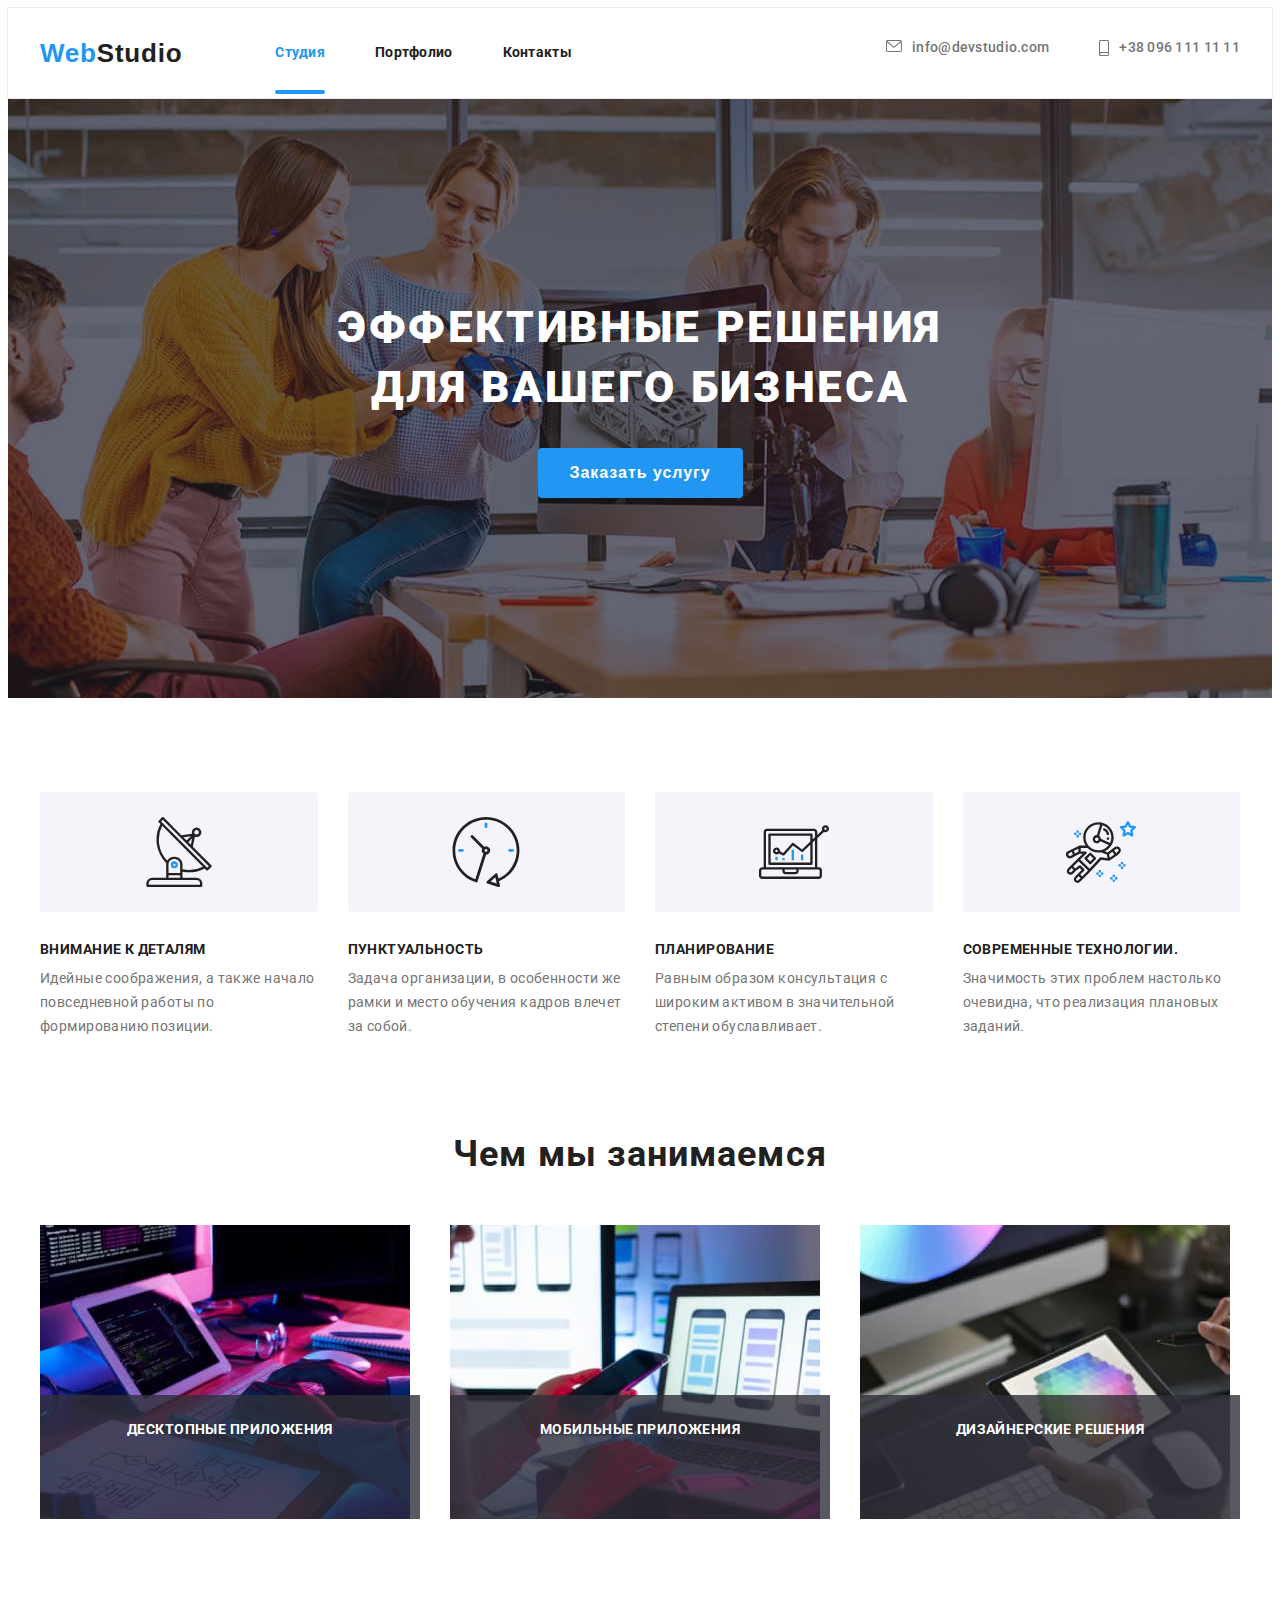
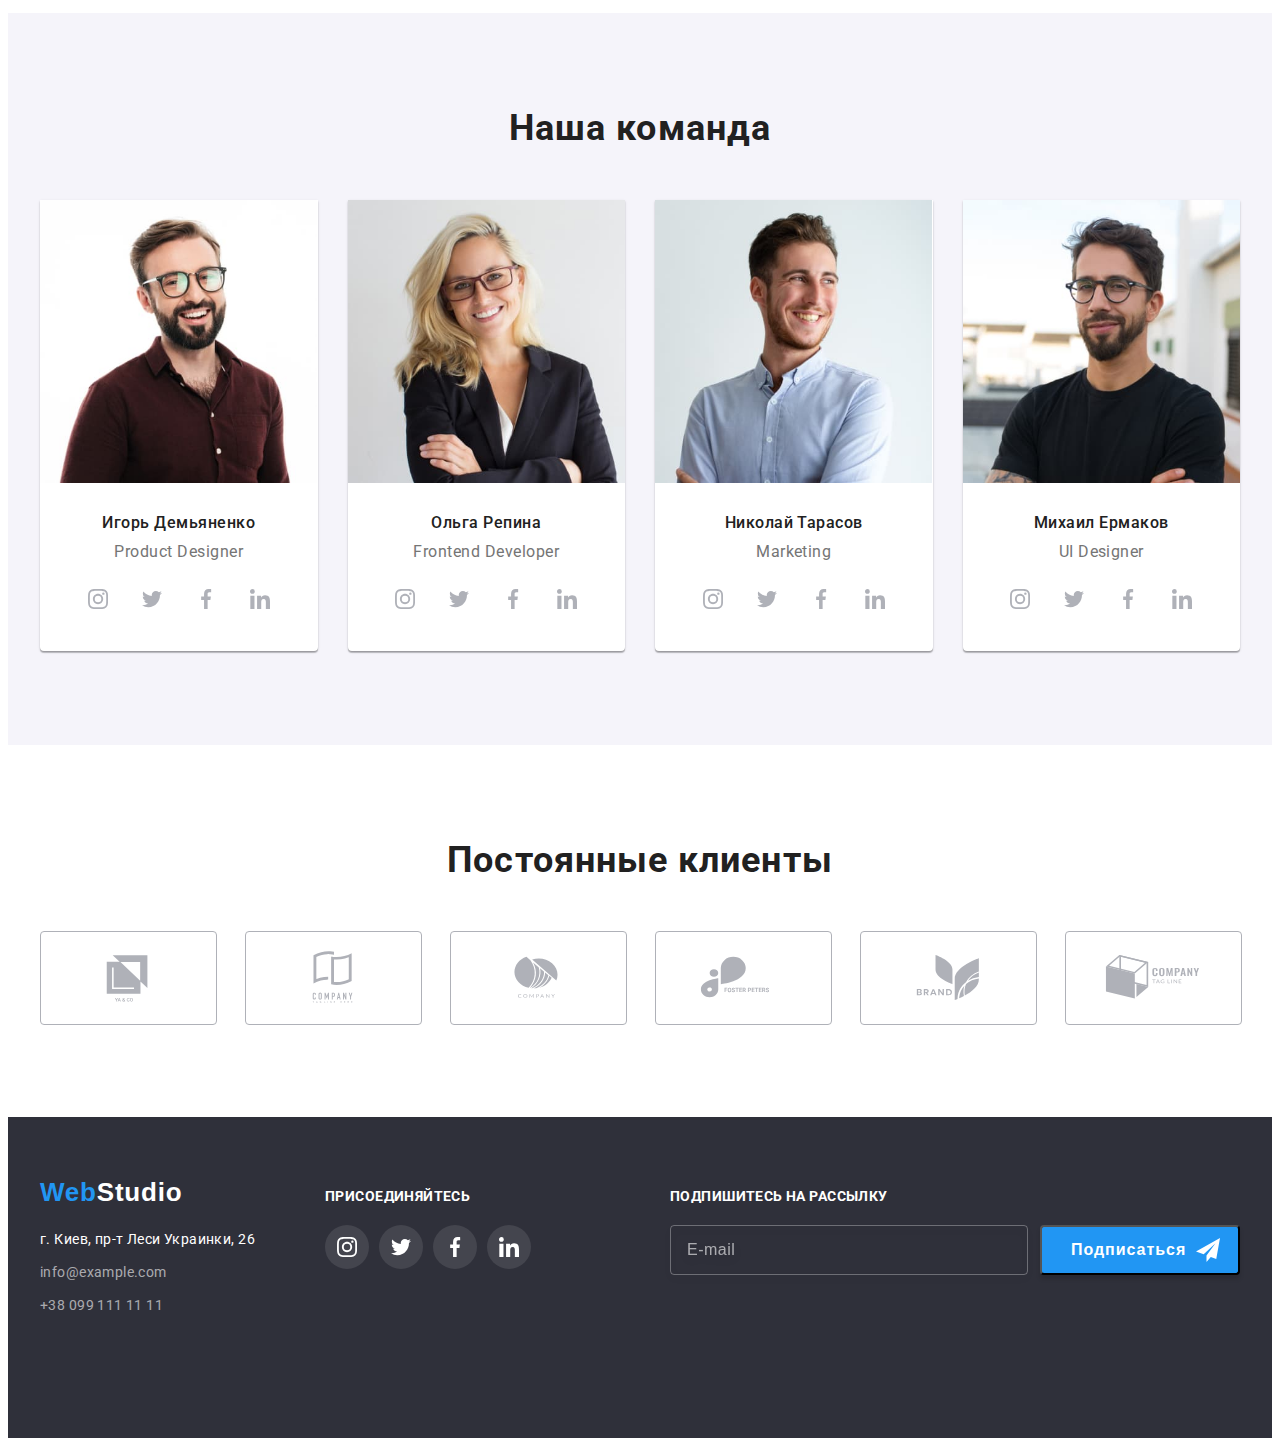
==== commit 6f41b4e7: "remove autofocus" ====
--- a/index.html
+++ b/index.html
@@ -551,7 +551,7 @@
 					<h2 class="footer-subscribe__title">Подпишитесь на рассылку</h2>
 				<form action="#"  autocomplete="on" class="subscribe-form">
 					
-					<input type="email" name="email" placeholder="E-mail" autofocus required class="subscribe-form__mail"/>
+					<input type="email" name="email" placeholder="E-mail"  required class="subscribe-form__mail"/>
 
 					<button type="submit" class="subscribe-btn">
 						<span class="subscribe-btn__text">Подписаться</span>
@@ -581,7 +581,7 @@
 			
 			<label for="user-name" class="modal__label">Имя</label>
 			<div class="modal-field">
-			<input type="text" name="name" id="user-name" class="modal-field__input" autofocus required/>
+			<input type="text" name="name" id="user-name" class="modal-field__input"  required/>
 			<svg class="modal-field__icon" width="18" height="18">
 				<use href="./images/icons.svg#icon-person-black"></use>
 			</svg>
@@ -591,7 +591,7 @@
 			
 				<label for="user-tel" class="modal__label">Телефон</label>
 				<div class="modal-field modal-field--indent">
-					<input type="tel" name="tel" id="user-tel" class="modal-field__input" autofocus required/>
+					<input type="tel" name="tel" id="user-tel" class="modal-field__input"  required/>
 					<svg class="modal-field__icon" width="18" height="18">
 						<use href="./images/icons.svg#icon-phone-black"></use>
 					</svg>
@@ -601,7 +601,7 @@
 			
 				<label for="user-email" class="modal__label">Почта</label>
 				<div class="modal-field">
-					<input type="email" name="email" id="user-email" class="modal-field__input" autofocus/>
+					<input type="email" name="email" id="user-email" class="modal-field__input" required/>
 					<svg class="modal-field__icon" width="18" height="18">
 						<use href="./images/icons.svg#icon-email-black"></use>
 					</svg>
